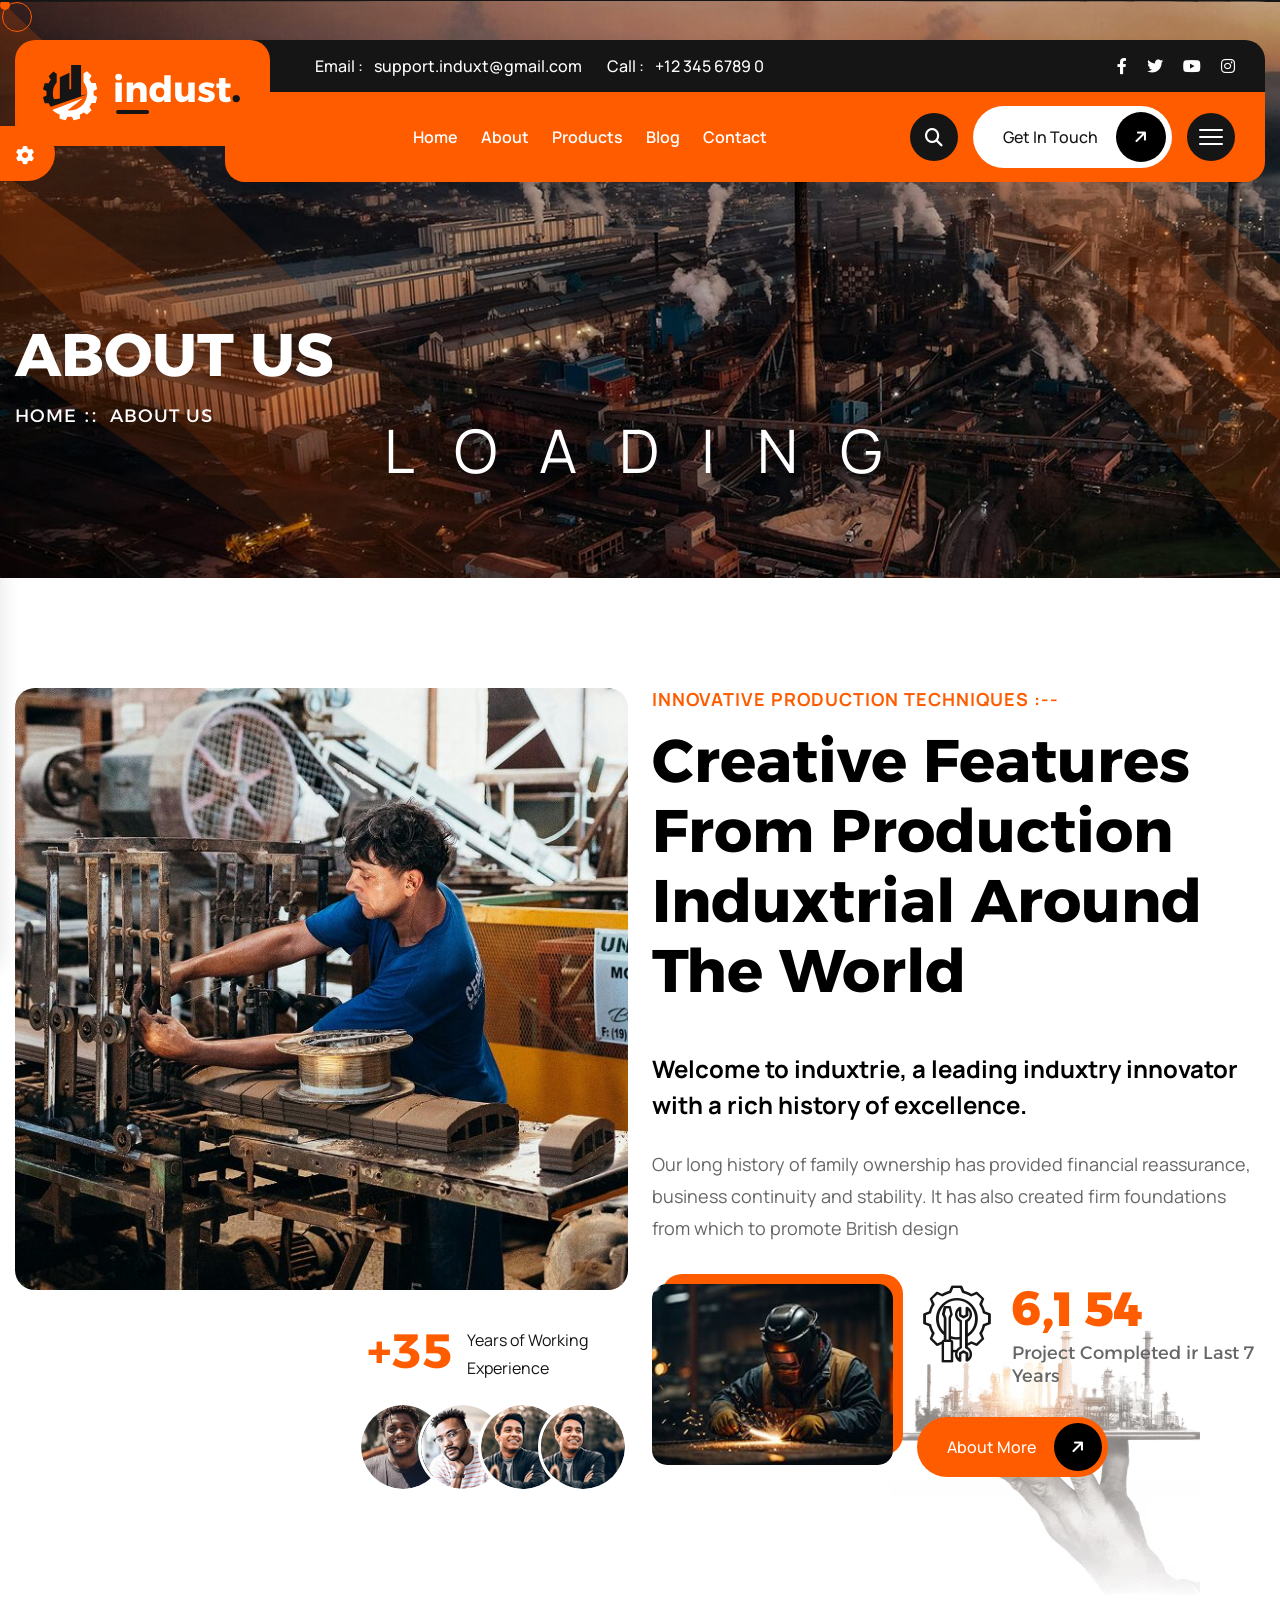
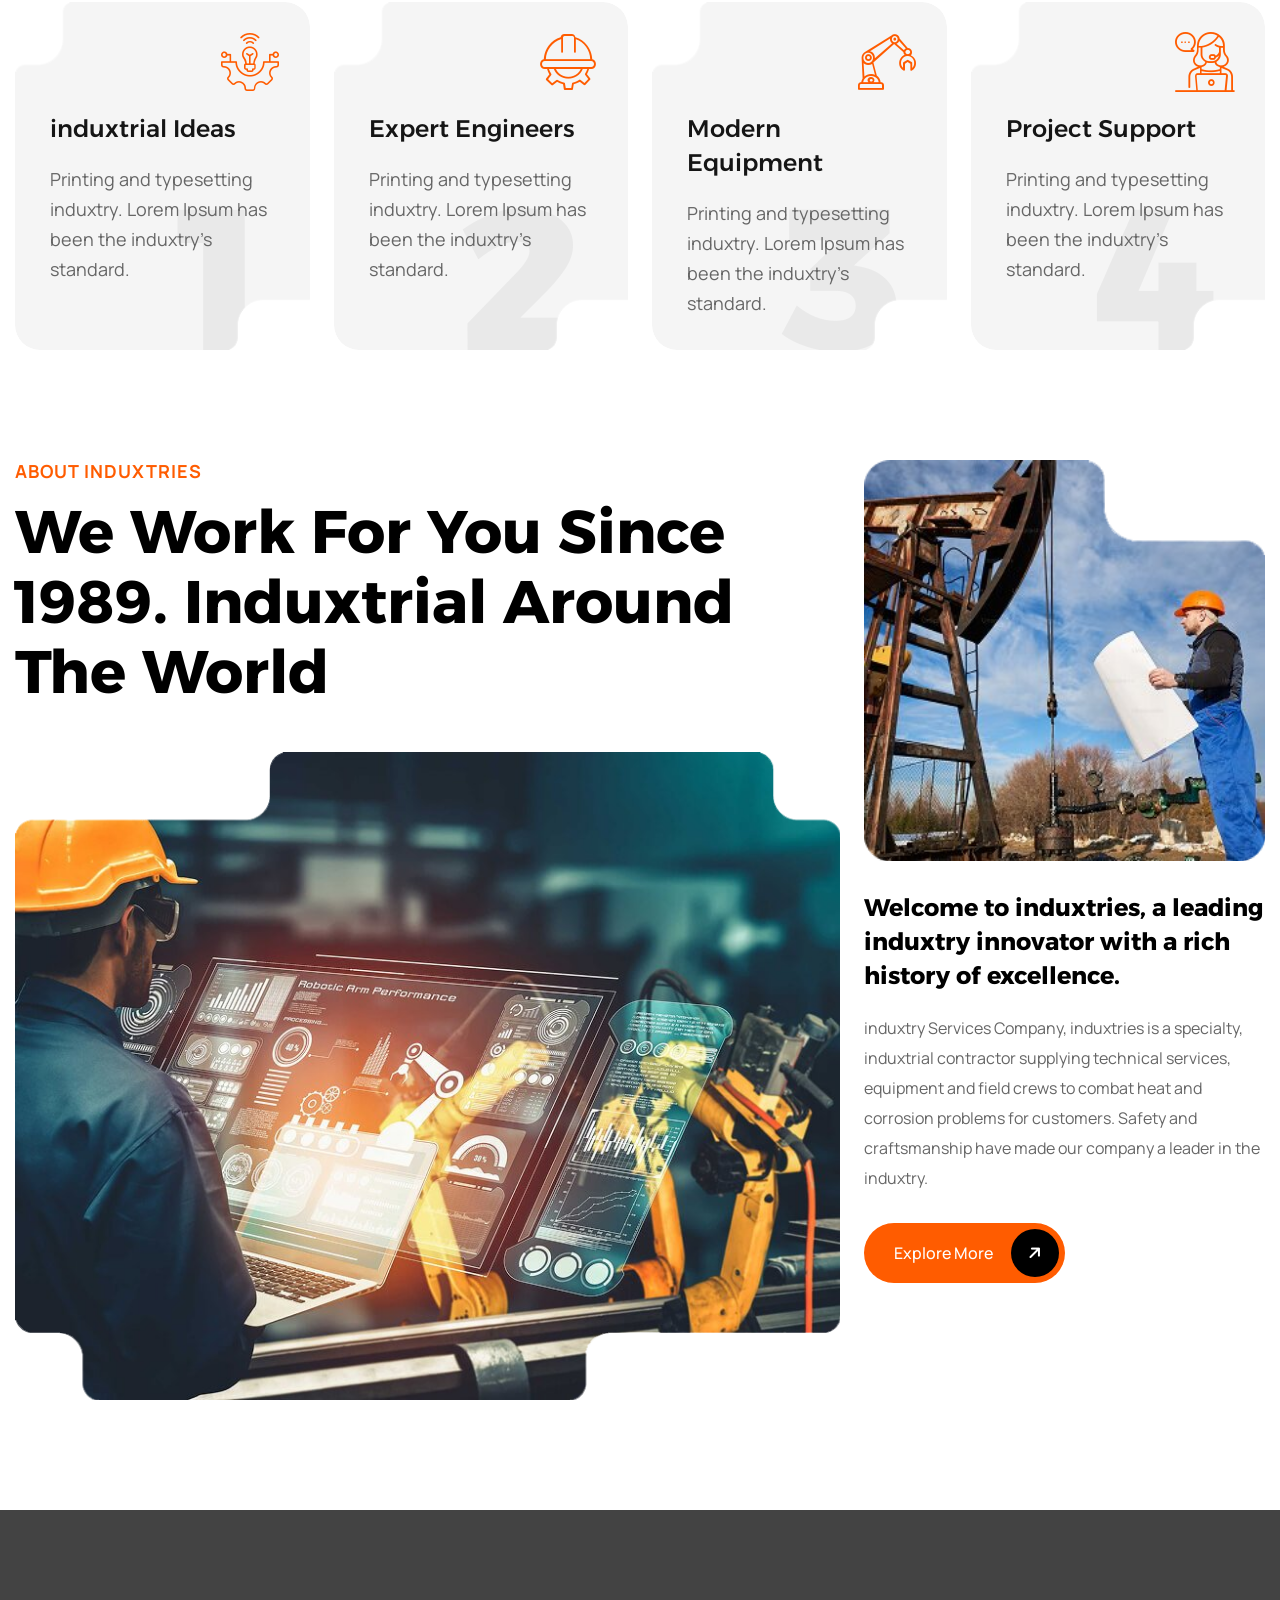
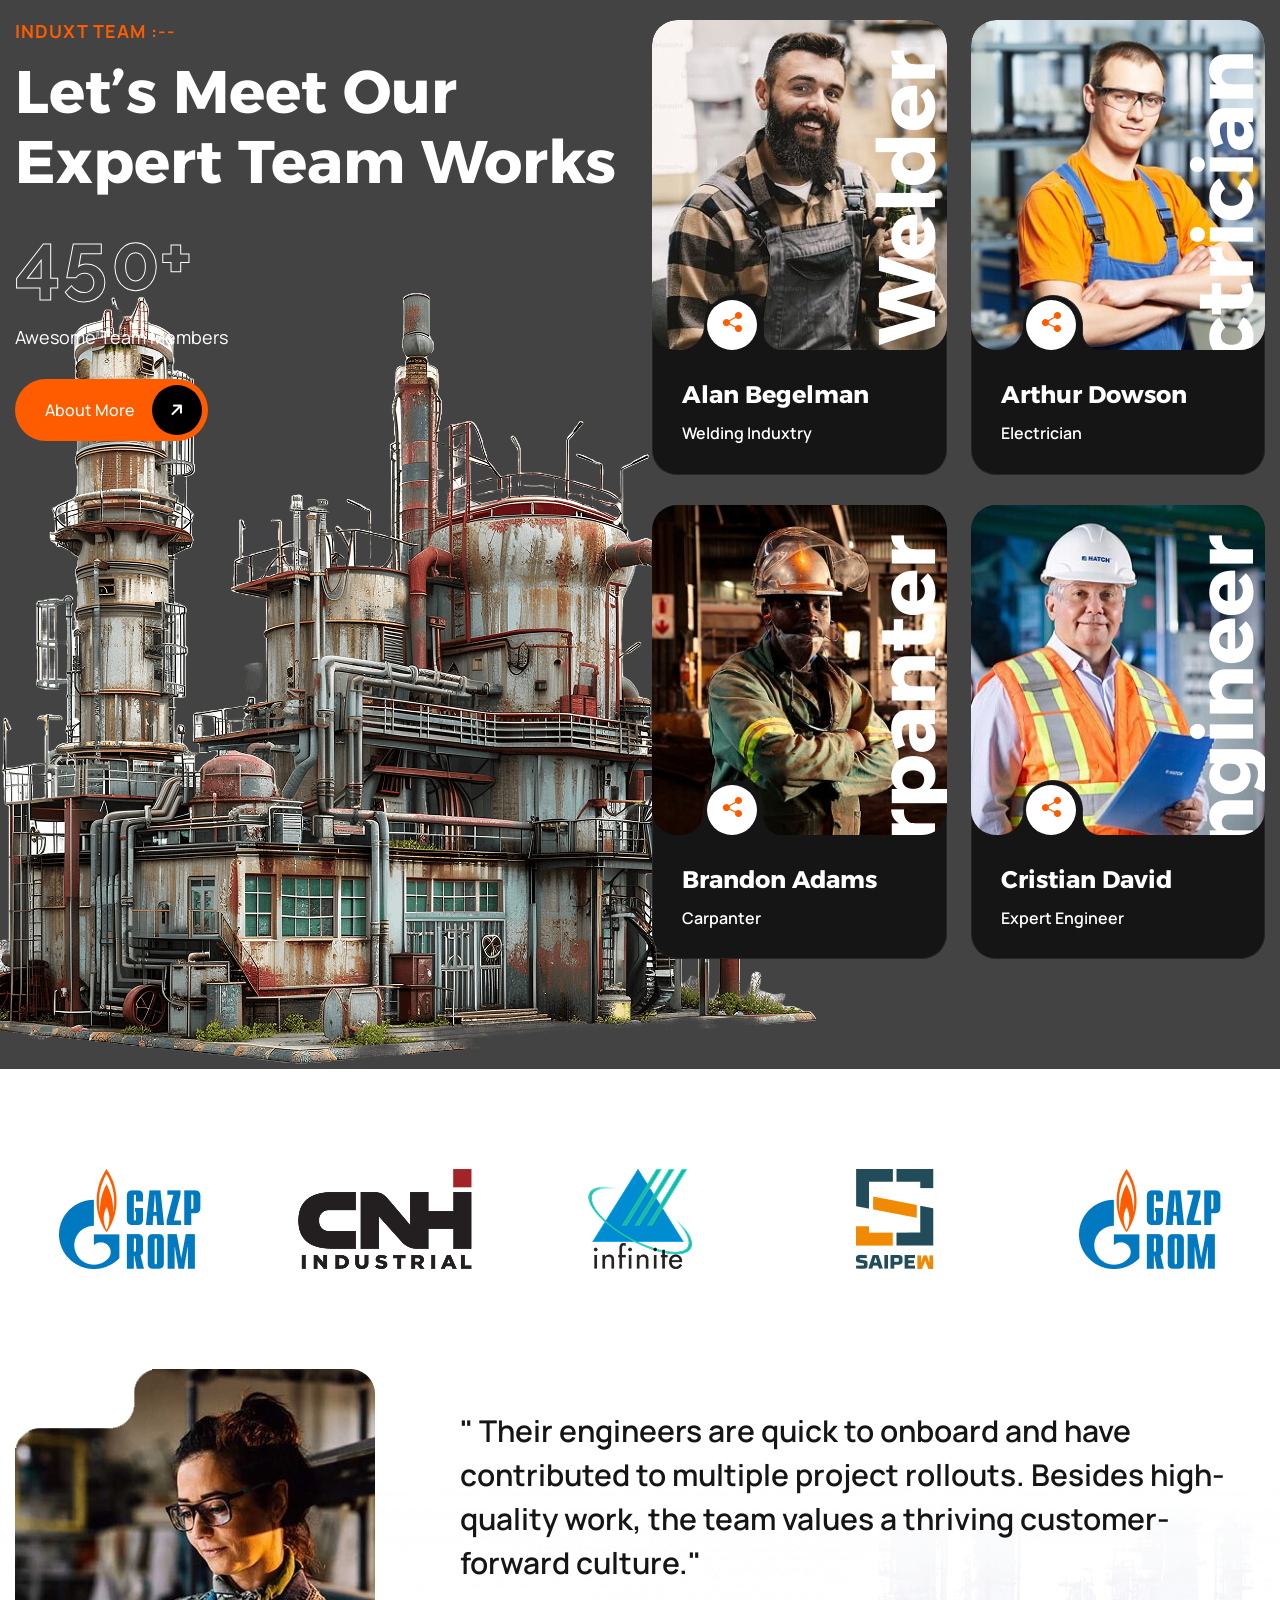
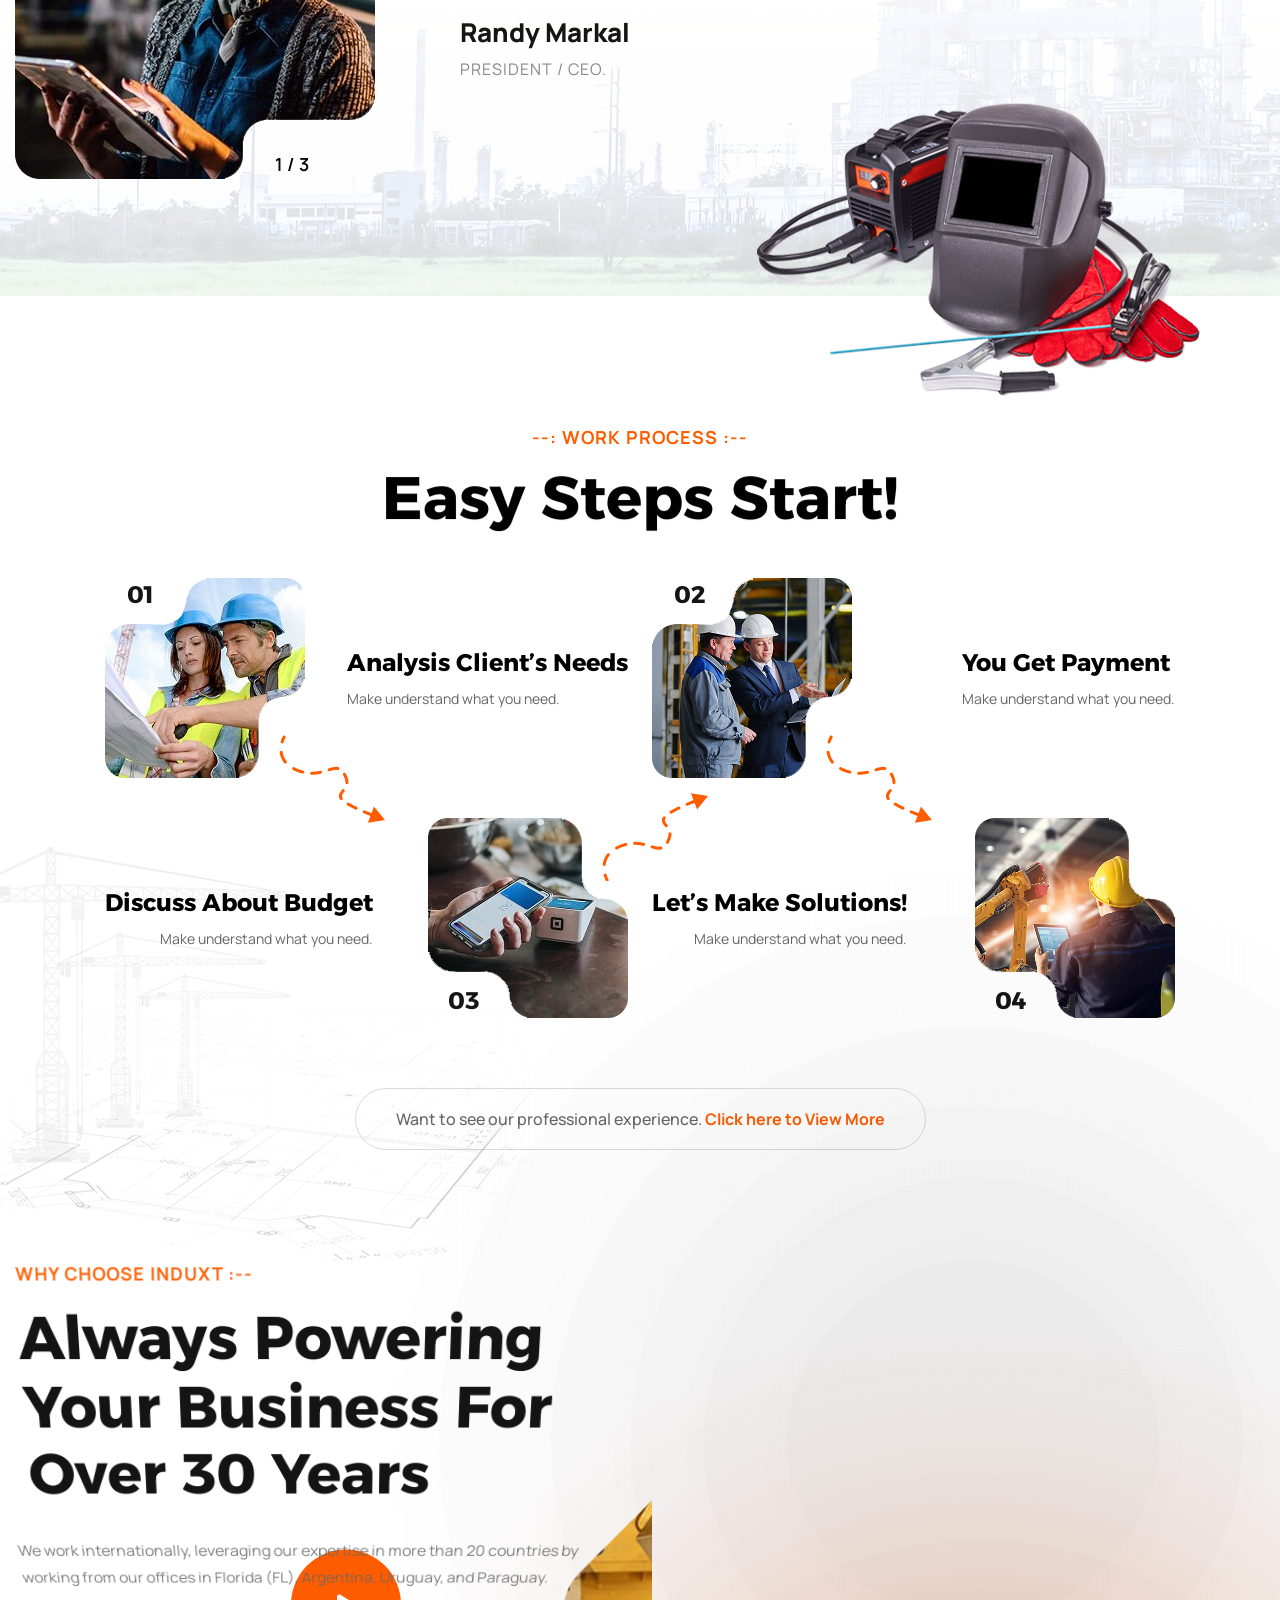
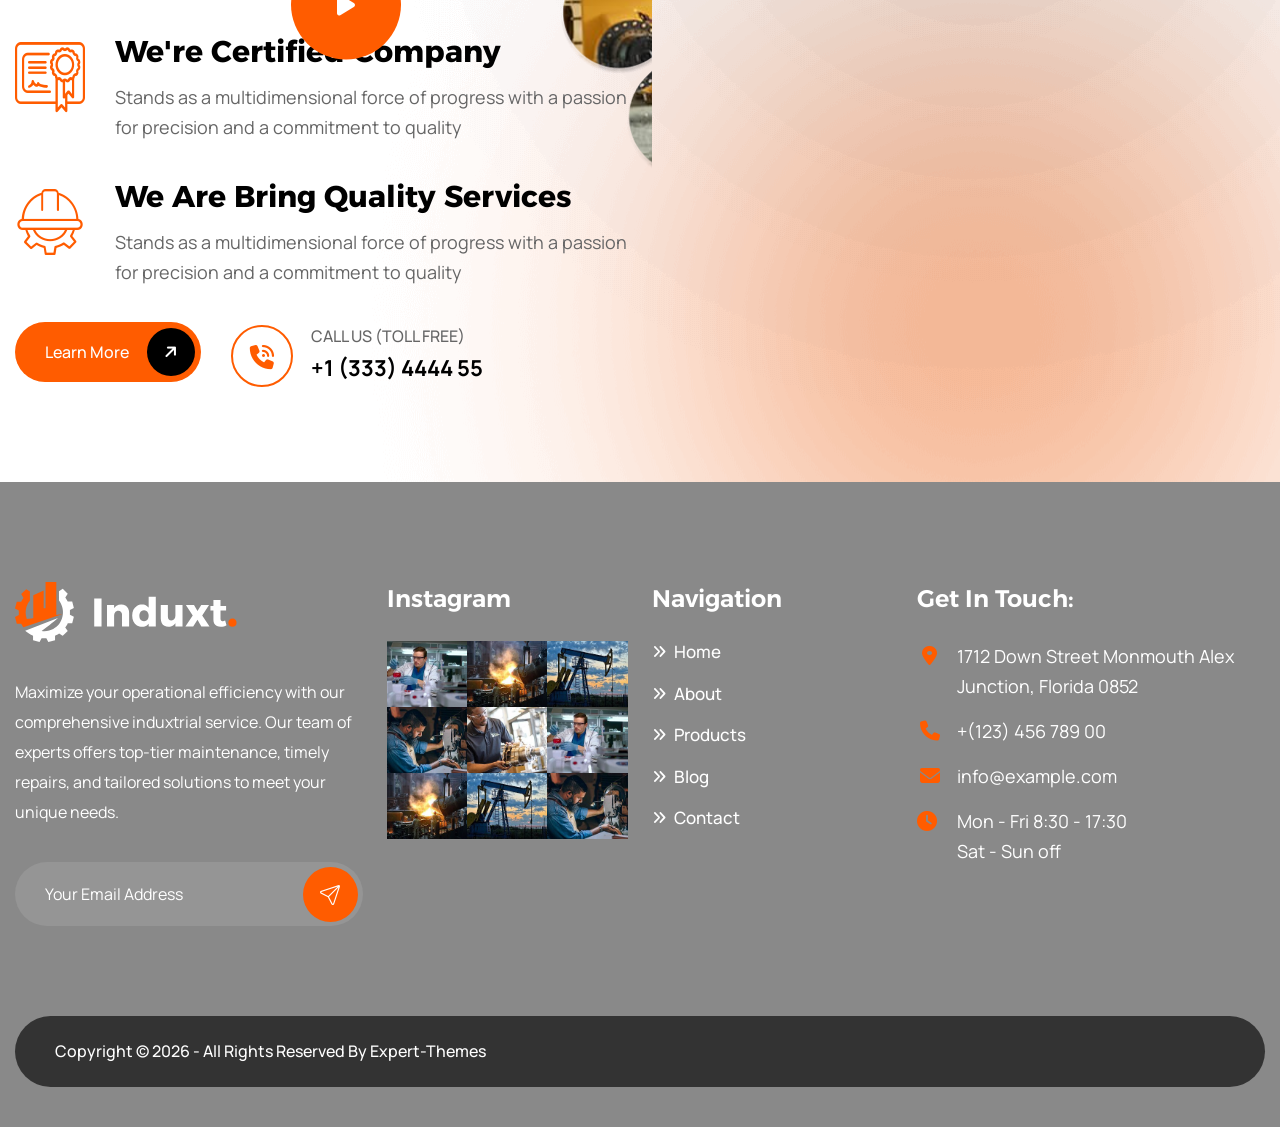
==== about.html @ 9f94b5b0 "Initial commit" ====
<!DOCTYPE html>
<html>

<!-- Mirrored from expert-themes.com/html/induxt/about.html by HTTrack Website Copier/3.x [XR&CO'2014], Sun, 30 Aug 2026 16:06:49 GMT -->
<head>
<meta charset="utf-8">
<title>Induxt induxtry Business HTML-5 Template | About Us</title>
<!-- Stylesheets -->

<link id="theme-color-file" href="assets/css/all.css" rel="stylesheet">
<link href="https://fonts.googleapis.com/css2?family=Manrope:wght@300;400;500;600;700;800&amp;display=swap" rel="stylesheet">
<link href="https://fonts.googleapis.com/css2?family=Alexandria:wght@100..900&amp;display=swap" rel="stylesheet">
<link href="https://fonts.googleapis.com/css2?family=Raleway:ital,wght@0,100..900;1,100..900&amp;display=swap" rel="stylesheet">

<!-- Color Switcher Mockup -->
<!-- Color Themes -->
<link rel="shortcut icon" href="assets/images/favicon.png" type="image/x-icon">
<link rel="icon" href="assets/images/favicon.png" type="image/x-icon">

<!-- Responsive -->
<meta http-equiv="X-UA-Compatible" content="IE=edge">
<meta name="viewport" content="width=device-width, initial-scale=1.0, maximum-scale=1.0, user-scalable=0">

<!--[if lt IE 9]><script src="https://cdnjs.cloudflare.com/ajax/libs/html5shiv/3.7.3/html5shiv.js"></script><![endif]-->
<!--[if lt IE 9]><script src="js/respond.js"></script><![endif]-->
</head>

<body>

<div class="page-wrapper">
	
	<!-- Cursor -->
	<div class="cursor"></div>
	<div class="cursor-follower"></div>
	<!-- Cursor End -->
 	
	<!-- Preloader Start -->
	<div class="preloader">
		<svg viewBox="0 0 1000 1000" preserveAspectRatio="none">
			<path id="preloaderSvg" d="M0,1005S175,995,500,995s500,5,500,5V0H0Z"></path>
		</svg>
		<div class="preloader-heading">
			<div class="load-text">
				<span>L</span>
				<span>o</span>
				<span>a</span>
				<span>d</span>
				<span>i</span>
				<span>n</span>
				<span>g</span>
			</div>
		</div>
	</div>
	<!-- Preloader End -->
	
	<!-- Main Header -->
	<header class="main-header header-style-three">
		
		<!-- Header Top -->
		<div class="header-top">
			<div class="auto-container">
				<div class="inner-container">
					<div class="d-flex justify-content-between align-items-center flex-wrap">
						<ul class="header-info_list">
							<li><span>Email : </span> <a href="#">support.induxt@gmail.com</a></li>
							<li><span>Call : </span> <a href="tel:+12-345-6789-0">+12 345 6789 0</a></li>
						</ul>
						<!-- Social Box -->
						<div class="social-box">
							<a href="https://facebook.com/"><i class="fa-brands fa-facebook-f"></i></a>
							<a href="https://twitter.com/"><i class="fa-brands fa-twitter"></i></a>
							<a href="https://youtube.com/"><i class="fa-brands fa-youtube"></i></a>
							<a href="https://instagram.com/"><i class="fa-brands fa-instagram"></i></a>
						</div>
					</div>
				</div>
			</div>
		</div>
		<!-- End Header Top -->
		
		<!-- Header Lower -->
		<div class="header-lower">
			<div class="auto-container">
				<div class="inner-container">
					<div class="d-flex justify-content-between align-items-center">
						
						<!-- Logo Box -->
						<div class="logo-box">
							<div class="logo"><a href="index.html"><img src="assets/images/logo3.svg" alt="" title="induxt"></a></div>
						</div>
						
						<div class="nav-outer d-flex flex-wrap">
							<!-- Main Menu -->
							<nav class="main-menu navbar-expand-md">
								<div class="navbar-header">
									<button class="navbar-toggler" type="button" data-toggle="collapse" data-target="#navbarSupportedContent" aria-controls="navbarSupportedContent" aria-expanded="false" aria-label="Toggle navigation">
										<span class="icon-bar"></span>
										<span class="icon-bar"></span>
										<span class="icon-bar"></span>
									</button>
								</div>
								<div class="navbar-collapse collapse clearfix" id="navbarSupportedContent">
									<ul class="navigation clearfix">
										<li><a href="index.html">Home</a></li>
										<li class="current"><a href="about.html">About</a></li>
										<li><a href="products.html">Products</a></li>
										<li><a href="blog.html">Blog</a></li>
										<li><a href="contact.html">Contact</a></li>
									</ul>
								</div>
							</nav>

						</div>

						<!-- Main Menu End-->
						<div class="outer-box d-flex align-items-center flex-wrap">

							<!-- Search Btn -->
							<div class="search-box-btn trans-500 search-box-outer"><span class="icon fa fa-search"></span></div>
							
							<!-- Button Box -->
							<div class="main-header_button">
								<a href="contact.html" class="theme-btn btn-style-three">
									<span class="btn-wrap">
										<span class="text-one">get in touch <i class="fa-classic fa-solid fa-arrow-right"></i></span>
										<span class="text-two">get in touch <i class="fa-classic fa-solid fa-arrow-right"></i></span>
									</span>
								</a>
							</div>
							
							<!-- About Widget -->
							<span class="about-widget">
								<span class="hamburger">
									<span class="top-bun"></span>
									<span class="meat"></span>
									<span class="bottom-bun"></span>
								</span>
							</span>
							
							<!-- Mobile Navigation Toggler -->
							<div class="mobile-nav-toggler"><span class="icon fa-classic fa-solid fa-bars fa-fw"></span></div>

						</div>
						
					</div>
				</div>
			</div>
		</div>
		<!--End Header Lower-->
		
		<!-- Mobile Menu  -->
		<div class="mobile-menu">
			<div class="menu-backdrop"></div>
			<div class="close-btn"><span class="icon fa-xmark"></span></div>
			
			<nav class="menu-box">
				<div class="nav-logo"><a href="index.html"><img src="assets/images/mobile-logo.svg" alt="" title=""></a></div>
				<div class="menu-outer"><!--Here Menu Will Come Automatically Via Javascript / Same Menu as in Header--></div>
			</nav>
		</div>
		<!-- End Mobile Menu -->
	
	</header>
	<!-- End Main Header -->
	
	<!-- About Sidebar -->
	<div class="about-sidebar">
		<div class="gradient-layer"></div>
		<!-- Close Button -->
		<div class="close-sidebar-widget close-button">
			<span class="fa-solid fa-xmark fa-fw"></span>
		</div>
		<div class="sidebar-inner">
			<div class="upper-box">
				<div class="image">
					<img src="assets/images/resource/about-1.jpg" alt="" />
				</div>
				<div class="content-box">
					<h3>About <span>induxt</span></h3>
					<div class="text">our clients, oue employees, and our community through our commitmrnt to leadership, excellence in craft, and attention to detail.</div>
					<ul class="about-sidebar_list">
						<li>Testimonials</li>
						<li>Outsourcing</li>
						<li>Privacy Policy</li>
						<li>HR Training</li>
						<li>Careers</li>
					</ul>
				</div>
			</div>
			<!-- Social Box -->
			<div class="social-box">
				<a href="https://facebook.com/"><i class="fa-brands fa-facebook-f"></i></a>
				<a href="https://twitter.com/"><i class="fa-brands fa-twitter"></i></a>
				<a href="https://youtube.com/"><i class="fa-brands fa-youtube"></i></a>
				<a href="https://instagram.com/"><i class="fa-brands fa-instagram"></i></a>
			</div>
		</div>
	</div>
	<!-- End About Sidebar -->

	<!-- Page Title -->
    <section class="page-title" style="background-image:url(assets/images/background/4.jpg)">
		<div class="pattern-1" style="background-image:url(assets/images/background/pattern-3.png)"></div>
		<div class="pattern-2" style="background-image:url(assets/images/background/pattern-4.png)"></div>
        <div class="auto-container">
			<h2>About us</h2>
			<ul class="bread-crumb clearfix">
				<li><a href="index.html">Home</a></li>
				<li>about us</li>
			</ul>
        </div>
    </section>
    <!-- End Page Title -->

	<!-- About One -->
	<section class="about-one">
		<div class="side-icon">
			<img src="assets/images/icons/about-1.png" alt= "" />
		</div>
		<div class="auto-container">
			<div class="row clearfix">
				<!-- Image Column -->
				<div class="about-one_image-column col-lg-6 col-md-12 col-sm-12">
					<div class="about-one_image-outer">
						<div class="about-one_image overlay-anim img-reveal">
							<img src="assets/images/resource/about.jpg" alt= "" />
						</div>
						<div class="about-one_image-two overlay-anim img-reveal">
							<img src="assets/images/resource/about-2.jpg" alt= "" />
						</div>
						<div class="about-one_experiance">
							<div class="about-one_experiance-count">+<span class="odometer" data-count="35"></span></div>
							Years of Working <br> Experience
						</div>
						<ul class="about-one_authors">
							<li><img src="assets/images/resource/author-1.png" alt= ""/></li>
							<li><img src="assets/images/resource/author-2.png" alt= ""/></li>
							<li><img src="assets/images/resource/author-3.png" alt= ""/></li>
							<li><img src="assets/images/resource/author-3.png" alt= ""/></li>
						</ul>
					</div>
				</div>
				<!-- Content Column -->
				<div class="about-one_content-column col-lg-6 col-md-12 col-sm-12">
					<div class="about-one_content-outer">
						<!-- Sec Title -->
						<div class="sec-title title-anim">
							<div class="sec-title_title">Innovative Production Techniques :--</div>
							<h2 class="sec-title_heading">Creative Features From Production induxtrial Around The World</h2>
						</div>
						<div class="about-one_bold">Welcome to induxtrie, a leading induxtry innovator with a rich history of excellence.</div>
						<div class="about-one_text">Our long history of family ownership has provided financial reassurance, business continuity and stability. It has also created firm foundations from which to promote British design</div>
						<div class="row clearfix">
							<!-- Column -->
							<div class="column col-lg-5 col-md-4 col-sm-12">
								<div class="about-one_image-three overlay-anim">
									<img src="assets/images/resource/about-3.jpg" alt= "" />
								</div>
							</div>
							<!-- Column -->
							<div class="column col-lg-7 col-md-8 col-sm-12">
								<div class="about-one_count">
									<div class="icon flaticon-equipment"></div>
									<div class="count"><span class="odometer" data-count="6154"></span></div>
									Project Completed ir Last 7 Years
								</div>
								<!-- Button Box -->
								<div class="about-one_btn">
									<a href="contact.html" class="theme-btn btn-style-one">
										<span class="btn-wrap">
											<span class="text-one">about more <i class="fa-classic fa-solid fa-arrow-right"></i></span>
											<span class="text-two">about more <i class="fa-classic fa-solid fa-arrow-right"></i></span>
										</span>
									</a>
								</div>
							</div>
						</div>
					</div>
				</div>
			</div>
		</div>
	</section>
	<!-- End About One -->
	
	<!-- Service Three -->
	<section class="service-three style-two">
		<div class="auto-container">
			<div class="row clearfix">
				
				<!-- Service Block Two -->
				<div class="service-block_two col-xl-3 col-lg-6 col-md-6 col-sm-6">
					<div class="service-block_two-inner trans-500 wow fadeInUp" data-wow-delay="0ms" data-wow-duration="1500ms">
						<div class="service-block_two-number trans-300">1</div>
						<div class="service-block_two-icon trans-300 flaticon-solutions"></div>
						<h4 class="service-block_two-title trans-300"><a href="service-detail.html">induxtrial Ideas</a></h4>
						<div class="service-block_two-text trans-300">Printing and typesetting induxtry. Lorem Ipsum has been the induxtry's standard.</div>
					</div>
				</div>
				
				<!-- Service Block Two -->
				<div class="service-block_two col-xl-3 col-lg-6 col-md-6 col-sm-6">
					<div class="service-block_two-inner trans-500 wow fadeInUp" data-wow-delay="0ms" data-wow-duration="1500ms">
						<div class="service-block_two-number trans-300">2</div>
						<div class="service-block_two-icon trans-300 flaticon-helmet"></div>
						<h4 class="service-block_two-title trans-300"><a href="service-detail.html">Expert Engineers</a></h4>
						<div class="service-block_two-text trans-300">Printing and typesetting induxtry. Lorem Ipsum has been the induxtry's standard.</div>
					</div>
				</div>
				
				<!-- Service Block Two -->
				<div class="service-block_two col-xl-3 col-lg-6 col-md-6 col-sm-6">
					<div class="service-block_two-inner trans-500 wow fadeInUp" data-wow-delay="0ms" data-wow-duration="1500ms">
						<div class="service-block_two-number trans-300">3</div>
						<div class="service-block_two-icon trans-300 flaticon-robotic-arm"></div>
						<h4 class="service-block_two-title trans-300"><a href="service-detail.html">Modern Equipment</a></h4>
						<div class="service-block_two-text trans-300">Printing and typesetting induxtry. Lorem Ipsum has been the induxtry's standard.</div>
					</div>
				</div>
				
				<!-- Service Block Two -->
				<div class="service-block_two col-xl-3 col-lg-6 col-md-6 col-sm-6">
					<div class="service-block_two-inner trans-500 wow fadeInUp" data-wow-delay="0ms" data-wow-duration="1500ms">
						<div class="service-block_two-number trans-300">4</div>
						<div class="service-block_two-icon trans-300 flaticon-customer-service-1"></div>
						<h4 class="service-block_two-title trans-300"><a href="service-detail.html">Project Support</a></h4>
						<div class="service-block_two-text trans-300">Printing and typesetting induxtry. Lorem Ipsum has been the induxtry's standard.</div>
					</div>
				</div>
				
			</div>
		</div>
	</section>
	<!-- End Service Three -->
	
	<!-- About Three -->
	<section class="about-three style-two">
		<div class="auto-container">
			<div class="row clearfix">
				<!-- Column -->
				<div class="column col-lg-8 col-md-12 col-sm-12">
					<!-- Sec Title -->
					<div class="sec-title title-anim">
						<div class="sec-title_title">About induxtries</div>
						<h2 class="sec-title_heading">We work for you  since 1989. induxtrial around the world</h2>
					</div>
					<div class="about-three_image">
						<img src="assets/images/resource/about-6.jpg" alt="" />
					</div>
				</div>
				<!-- Column -->
				<div class="column col-lg-4 col-md-12 col-sm-12">
					<div class="about-three_image-two">
						<img src="assets/images/resource/about-5.jpg" alt="" />
					</div>
					<div class="about-three_content">
						<h4 class="about-three_title">Welcome to induxtries, a leading induxtry innovator with a rich history of excellence.</h4>
						<div class="about-three_text">induxtry Services Company, induxtries is a specialty, induxtrial contractor supplying technical services, equipment and field crews to combat heat and corrosion problems for customers. Safety and craftsmanship have made our company a leader in the induxtry.</div>
						<!-- Button Box -->
						<div class="about-three_button">
							<a href="contact.html" class="theme-btn btn-style-one">
								<span class="btn-wrap">
									<span class="text-one">explore more <i class="fa-classic fa-solid fa-arrow-right"></i></span>
									<span class="text-two">explore more <i class="fa-classic fa-solid fa-arrow-right"></i></span>
								</span>
							</a>
						</div>
					</div>
				</div>
			</div>
		</div>
	</section>
	<!-- End About Three -->
	
	<!-- Team One -->
	<section class="team-one">
		<div class="team-one_vector-image">
			<img src="assets/images/resource/team.png" alt = ""/>
		</div>
		<div class="team-one_bg overlay-layer" style="background-image:url(assets/images/background/1.jpg)"></div>
		<div class="auto-container">
			<div class="row clearfix">
				<!-- Column -->
				<div class="team-one_title-column col-lg-6 col-md-12 col-sm-12">
					<div class="team-one_title-outer">
						<!-- Sec Title -->
						<div class="sec-title light title-anim">
							<div class="sec-title_title">Induxt Team :--</div>
							<h2 class="sec-title_heading">Let’s Meet Our Expert Team Works</h2>
						</div>
						
						<div class="team-one_options">
						
							<div class="team-one_count">
								<div class="count"><span class="odometer" data-count="450"></span>+</div>
								Awesome Team Members
							</div>
							<div class="team-one_button">
								<a href="about.html" class="theme-btn btn-style-two">
									<span class="btn-wrap">
										<span class="text-one">About More <i class="fa-classic fa-solid fa-arrow-right"></i></span>
										<span class="text-two">About More <i class="fa-classic fa-solid fa-arrow-right"></i></span>
									</span>
								</a>
							</div>
							
						</div>
						
					</div>
				</div>
				
				<!-- Column -->
				<div class="team-one_blocks-column col-lg-6 col-md-12 col-sm-12">
					<div class="team-one_blocks-outer">
						<div class="row clearfix">
							
							<!-- Team Block One -->
							<div class="team-block_one col-lg-6 col-md-6 col-sm-12">
								<div class="team-block_one-inner">
									<div class="team-block_one-image overlay-anim">
										<img src="assets/images/resource/team-1.jpg" alt="" />
										<div class="rotate-text">Welder</div>
										<div class="share-box">
											<i class="share flaticon-share"></i>
											<!-- Social Box -->
											<div class="social-box trans-500">
												<a href="https://facebook.com/"><i class="fa-brands fa-facebook-f"></i></a>
												<a href="https://twitter.com/"><i class="fa-brands fa-twitter"></i></a>
												<a href="https://youtube.com/"><i class="fa-brands fa-youtube"></i></a>
												<a href="https://instagram.com/"><i class="fa-brands fa-instagram"></i></a>
											</div>
										</div>
									</div>
									<div class="team-block_one-content">
										<h4 class="team-block_one-title"><a href="#">Alan Begelman</a></h4>
										<div class="team-block_one-designation">Welding induxtry</div>
									</div>
								</div>
							</div>
							
							<!-- Team Block One -->
							<div class="team-block_one col-lg-6 col-md-6 col-sm-12">
								<div class="team-block_one-inner">
									<div class="team-block_one-image overlay-anim">
										<img src="assets/images/resource/team-2.jpg" alt="" />
										<div class="rotate-text">Electrician</div>
										<div class="share-box">
											<i class="share flaticon-share"></i>
											<!-- Social Box -->
											<div class="social-box trans-500">
												<a href="https://facebook.com/"><i class="fa-brands fa-facebook-f"></i></a>
												<a href="https://twitter.com/"><i class="fa-brands fa-twitter"></i></a>
												<a href="https://youtube.com/"><i class="fa-brands fa-youtube"></i></a>
												<a href="https://instagram.com/"><i class="fa-brands fa-instagram"></i></a>
											</div>
										</div>
									</div>
									<div class="team-block_one-content">
										<h4 class="team-block_one-title"><a href="#">Arthur Dowson</a></h4>
										<div class="team-block_one-designation">Electrician</div>
									</div>
								</div>
							</div>
							
							<!-- Team Block One -->
							<div class="team-block_one col-lg-6 col-md-6 col-sm-12">
								<div class="team-block_one-inner">
									<div class="team-block_one-image overlay-anim">
										<img src="assets/images/resource/team-3.jpg" alt="" />
										<div class="rotate-text">Carpanter</div>
										<div class="share-box">
											<i class="share flaticon-share"></i>
											<!-- Social Box -->
											<div class="social-box trans-500">
												<a href="https://facebook.com/"><i class="fa-brands fa-facebook-f"></i></a>
												<a href="https://twitter.com/"><i class="fa-brands fa-twitter"></i></a>
												<a href="https://youtube.com/"><i class="fa-brands fa-youtube"></i></a>
												<a href="https://instagram.com/"><i class="fa-brands fa-instagram"></i></a>
											</div>
										</div>
									</div>
									<div class="team-block_one-content">
										<h4 class="team-block_one-title"><a href="#">Brandon Adams</a></h4>
										<div class="team-block_one-designation">Carpanter</div>
									</div>
								</div>
							</div>
							
							<!-- Team Block One -->
							<div class="team-block_one col-lg-6 col-md-6 col-sm-12">
								<div class="team-block_one-inner">
									<div class="team-block_one-image overlay-anim">
										<img src="assets/images/resource/team-4.jpg" alt="" />
										<div class="rotate-text">Engineer</div>
										<div class="share-box">
											<i class="share flaticon-share"></i>
											<!-- Social Box -->
											<div class="social-box trans-500">
												<a href="https://facebook.com/"><i class="fa-brands fa-facebook-f"></i></a>
												<a href="https://twitter.com/"><i class="fa-brands fa-twitter"></i></a>
												<a href="https://youtube.com/"><i class="fa-brands fa-youtube"></i></a>
												<a href="https://instagram.com/"><i class="fa-brands fa-instagram"></i></a>
											</div>
										</div>
									</div>
									<div class="team-block_one-content">
										<h4 class="team-block_one-title"><a href="#">Cristian David</a></h4>
										<div class="team-block_one-designation">Expert Engineer</div>
									</div>
								</div>
							</div>
							
						</div>
					</div>
				</div>
				
			</div>
		</div>
	</section>
	<!-- End Team One -->
	
	<!-- Clients One -->
	<section class="clients-one">
		<div class="auto-container">
			<div class="inner-container">
				<div class="clients-one_slider swiper-container">
					<div class="swiper-wrapper">
						
						<!-- Slide -->
						<div class="swiper-slide">
							<div class="client-image">
								<a href="#"><img src="assets/images/clients/1.png" alt="" /></a>
							</div>
						</div>

						<!-- Slide -->
						<div class="swiper-slide">
							<div class="client-image">
								<a href="#"><img src="assets/images/clients/2.png" alt="" /></a>
							</div>
						</div>

						<!-- Slide -->
						<div class="swiper-slide">
							<div class="client-image">
								<a href="#"><img src="assets/images/clients/3.png" alt="" /></a>
							</div>
						</div>

						<!-- Slide -->
						<div class="swiper-slide">
							<div class="client-image">
								<a href="#"><img src="assets/images/clients/4.png" alt="" /></a>
							</div>
						</div>

						<!-- Slide -->
						<div class="swiper-slide">
							<div class="client-image">
								<a href="#"><img src="assets/images/clients/5.png" alt="" /></a>
							</div>
						</div>
						
						<!-- Slide -->
						<div class="swiper-slide">
							<div class="client-image">
								<a href="#"><img src="assets/images/clients/2.png" alt="" /></a>
							</div>
						</div>
						
						<!-- Slide -->
						<div class="swiper-slide">
							<div class="client-image">
								<a href="#"><img src="assets/images/clients/3.png" alt="" /></a>
							</div>
						</div>

						<!-- Slide -->
						<div class="swiper-slide">
							<div class="client-image">
								<a href="#"><img src="assets/images/clients/4.png" alt="" /></a>
							</div>
						</div>

						<!-- Slide -->
						<div class="swiper-slide">
							<div class="client-image">
								<a href="#"><img src="assets/images/clients/5.png" alt="" /></a>
							</div>
						</div>

					</div>

				</div>
			</div>
		</div>
	</section>
	<!-- End Clients One -->
	
	<!-- Testimonial One -->
	<section class="testimonial-one">
		<div class="testimonial-one_bg overlay-layer" style="background-image:url(assets/images/background/pattern-2.png)"></div>
		<div class="side-icon">
			<img src="assets/images/icons/icon.png" alt="" />
		</div>
		<div class="auto-container">
			<div class="inner-container">
				
				<div class="testimonial_carousel swiper-container">
					<div class="swiper-wrapper">

						<!-- Slide -->
						<div class="swiper-slide">
							<!-- Testimonial Block One -->
							<div class="testimonial-block_one">
								<div class="testimonial-block_one-inner">
									<div class="row clearfix">
										<!-- Column -->
										<div class="column col-lg-4 col-md-4 col-sm-12">
											<div class="testimonial-block_one-image overlay-anim">
												<img src="assets/images/resource/author-5.jpg" alt= ""/>
											</div>
										</div>
										<!-- Column -->
										<div class="column col-lg-8 col-md-8 col-sm-12">
											<div class="testimonial-block_one-content">
												<div class="testimonial-block_one-text">" Their engineers are quick to onboard and have contributed to multiple project rollouts. Besides high-quality work, the team values a thriving customer-forward culture."</div>
												<div class="testimonial-block_one-author">
													Randy Markal 
													<span>President / CEO.</span>
												</div>
											</div>
										</div>
									</div>
								</div>
							</div>
						</div>
						
						<!-- Slide -->
						<div class="swiper-slide">
							<!-- Testimonial Block One -->
							<div class="testimonial-block_one">
								<div class="testimonial-block_one-inner">
									<div class="row clearfix">
										<!-- Column -->
										<div class="column col-lg-4 col-md-4 col-sm-12">
											<div class="testimonial-block_one-image overlay-anim">
												<img src="assets/images/resource/author-5.jpg" alt= ""/>
											</div>
										</div>
										<!-- Column -->
										<div class="column col-lg-8 col-md-8 col-sm-12">
											<div class="testimonial-block_one-content">
												<div class="testimonial-block_one-text">" Their engineers are quick to onboard and have contributed to multiple project rollouts. Besides high-quality work, the team values a thriving customer-forward culture."</div>
												<div class="testimonial-block_one-author">
													Randy Markal 
													<span>President / CEO.</span>
												</div>
											</div>
										</div>
									</div>
								</div>
							</div>
						</div>
						
						<!-- Slide -->
						<div class="swiper-slide">
							<!-- Testimonial Block One -->
							<div class="testimonial-block_one">
								<div class="testimonial-block_one-inner">
									<div class="row clearfix">
										<!-- Column -->
										<div class="column col-lg-4 col-md-4 col-sm-12">
											<div class="testimonial-block_one-image overlay-anim">
												<img src="assets/images/resource/author-5.jpg" alt= ""/>
											</div>
										</div>
										<!-- Column -->
										<div class="column col-lg-8 col-md-8 col-sm-12">
											<div class="testimonial-block_one-content">
												<div class="testimonial-block_one-text">" Their engineers are quick to onboard and have contributed to multiple project rollouts. Besides high-quality work, the team values a thriving customer-forward culture."</div>
												<div class="testimonial-block_one-author">
													Randy Markal 
													<span>President / CEO.</span>
												</div>
											</div>
										</div>
									</div>
								</div>
							</div>
						</div>
						
					</div>
					<!-- If we need pagination -->
						<div class="testimonial_carousel-pagination"></div>
				</div>
				
			</div>
		</div>
	</section>
	<!-- End Testimonial One -->
	
	<!-- Process One -->
	<section class="process-one">
		<div class="process-one_vector" style="background-image:url(assets/images/background/process-bg.png)"></div>
		<div class="auto-container">
			<!-- Sec Title -->
			<div class="sec-title centered title-anim">
				<div class="sec-title_title">--: Work Process :--</div>
				<h2 class="sec-title_heading">Easy Steps Start!</h2>
			</div>
			<div class="row clearfix">
			
				<!-- Column -->
				<div class="process-block_one col-lg-6 col-md-6 col-sm-12">
					<div class="process-block_one-inner">
						<div class="process-block_one-image overlay-anim">
							<div class="process-block_one-number">01</div>
							<img src="assets/images/resource/process-1.jpg" alt="" />
						</div>
						<div class="process-block_one-content">
							<h4 class="process-block_one-title">Analysis Client’s Needs</h4>
							<div class="process-block_one-text">Make understand what you need.</div>
						</div>
					</div>
				</div>
				
				<!-- Column -->
				<div class="process-block_one col-lg-6 col-md-6 col-sm-12">
					<div class="process-block_one-inner">
						<div class="process-block_one-image overlay-anim">
							<div class="process-block_one-number">02</div>
							<img src="assets/images/resource/process-2.jpg" alt="" />
						</div>
						<div class="process-block_one-content">
							<h4 class="process-block_one-title">You Get Payment</h4>
							<div class="process-block_one-text">Make understand what you need.</div>
						</div>
					</div>
				</div>
				
				<!-- Column -->
				<div class="process-block_one col-lg-6 col-md-6 col-sm-12">
					<div class="process-block_one-inner">
						<div class="process-block_one-image overlay-anim">
							<div class="process-block_one-number">03</div>
							<img src="assets/images/resource/process-3.jpg" alt="" />
						</div>
						<div class="process-block_one-content">
							<h4 class="process-block_one-title">Discuss About Budget</h4>
							<div class="process-block_one-text">Make understand what you need.</div>
						</div>
					</div>
				</div>
				
				<!-- Column -->
				<div class="process-block_one col-lg-6 col-md-6 col-sm-12">
					<div class="process-block_one-inner">
						<div class="process-block_one-image overlay-anim">
							<div class="process-block_one-number">04</div>
							<img src="assets/images/resource/process-4.jpg" alt="" />
						</div>
						<div class="process-block_one-content">
							<h4 class="process-block_one-title">Let’s Make Solutions!</h4>
							<div class="process-block_one-text">Make understand what you need.</div>
						</div>
					</div>
				</div>
				
			</div>
			
			<div class="lower-box text-center">
				<div class="text">Want to see our professional experience. <a href="#">Click here to View More</a></div>
			</div>
			
		</div>
	</section>
	<!-- End Process One -->
	
	<!-- Choose One -->
	<section class="choose-one">
		<div class="choose-one_pattern-layer" style="background-image:url(assets/images/background/pattern-1.png)"></div>
		<div class="choose-one_shadow" style="background-image:url(assets/images/background/shadow-1.png)"></div>
		<div class="choose-one_shadow2" style="background-image:url(assets/images/background/shadow-2.png)"></div>
		<div class="auto-container">
			<div class="row clearfix">
				<!-- Column -->
				<div class="choose-one_title-column col-lg-6 col-md-12 col-sm-12">
					<div class="choose-one_title-outer">
						<!-- Sec Title -->
						<div class="sec-title title-anim">
							<div class="sec-title_title">Why Choose induxt :--</div>
							<h2 class="sec-title_heading">Always Powering Your Business For Over 30 Years</h2>
							<div class="sec-title_text">We work internationally, leveraging our expertise in more than 20 countries by working from our offices in Florida (FL), Argentina, Uruguay, and Paraguay.</div>
						</div>
						
						<!-- Choose Block One -->
						<div class="choose-block_one">
							<div class="choose-block_one-inner">
								<div class="choose-block_one-icon trans-500 flaticon-certificate-1"></div>
								<h3 class="choose-block_one-title">We're Certified Company</h3>
								Stands as a multidimensional force of progress with a passion for precision and a commitment to quality
							</div>
						</div>
						
						<!-- Choose Block One -->
						<div class="choose-block_one">
							<div class="choose-block_one-inner">
								<div class="choose-block_one-icon trans-500 flaticon-helmet"></div>
								<h3 class="choose-block_one-title">We Are Bring Quality Services</h3>
								Stands as a multidimensional force of progress with a passion for precision and a commitment to quality
							</div>
						</div>
						
						<div class="choose-one_options d-flex align-items-center flex-wrap">
							
							<!-- Button Box -->
							<div class="choose-one_btn">
								<a href="contact.html" class="theme-btn btn-style-one">
									<span class="btn-wrap">
										<span class="text-one">Learn More <i class="fa-classic fa-solid fa-arrow-right"></i></span>
										<span class="text-two">Learn More <i class="fa-classic fa-solid fa-arrow-right"></i></span>
									</span>
								</a>
							</div>
							
							<!-- Phone Box -->
							<div class="choose-phone_box">
								<span class="icon fa-classic fa-solid fa-phone-volume"></span>
								<i>Call us (toll free)</i>
								<a href="tel:+1-333-4444-55">+1 (333) 4444 55</a>
							</div>
							
						</div>
						
					</div>
				</div>
				
				<!-- Column -->
				<div class="choose-one_image-column col-lg-6 col-md-12 col-sm-12">
					<div class="choose-one_image-outer">
						<div class="choose-one_image img-reveal">
							<img src="assets/images/resource/choose.jpg" alt= "" />
							<a href="https://www.youtube.com/watch?v=kxPCFljwJws" class="lightbox-video play-box"><span class="fa fa-play trans-300"></span></a>
						</div>
					</div>
				</div>
				
			</div>
		</div>
	</section>
	<!-- End Choose One -->
	
	<!-- Footer Two -->
	<footer class="main-footer style-two">
		<div class="main-footer_bg overlay-layer" style="background-image:url(assets/images/background/2.jpg)"></div>
		<div class="auto-container">
			<!-- Widgets Section -->
			<div class="widgets-section wow fadeInUp" data-wow-delay="0ms" data-wow-duration="1500ms">
				<div class="row clearfix">

					<!-- Big Column -->
					<div class="big-column col-xl-6 col-lg-12 col-md-12 col-sm-12">
						<div class="row clearfix">

							<!-- Footer Column -->
							<div class="main-footer_column col-lg-7 col-md-6 col-sm-12">
								<div class="logo-widget">
									<div class="main-footer_logo"><a href="index.html"><img src="assets/images/logo2.svg" alt="" title=""></a></div>
									<div class="main-footer_text">Maximize your operational efficiency with our comprehensive induxtrial service. Our team of experts offers top-tier maintenance, timely repairs, and tailored solutions to meet your unique needs. </div>
									<div class="newsletter-box">
										<form method="post" action="https://expert-themes.com/html/induxt/contact.html">
											<div class="form-group">
												<input type="email" name="search-field" value="" placeholder="Your Email Address" required>
												<button type="submit" class="theme-btn flaticon-send"></button>
											</div>
										</form>
									</div>
								</div>
							</div>

							<!-- Footer Column -->
							<div class="main-footer_column col-lg-5 col-md-6 col-sm-12">
								<div class="links-widget">
									<h4 class="main-footer_widget-title">Instagram</h4>
									<div class="footer-gallery">
										<!-- Image Outer -->
										<div class="image-outer">
											<div class="image">
												<a class="lightbox-image" href="assets/images/gallery/instagram-1.jpg">
													<img src="assets/images/gallery/instagram-1.jpg" alt="" />
												</a>
											</div>
										</div>
										<!-- Image Outer -->
										<div class="image-outer">
											<div class="image">
												<a class="lightbox-image" href="assets/images/gallery/instagram-2.jpg">
													<img src="assets/images/gallery/instagram-2.jpg" alt="" />
												</a>
											</div>
										</div>
										<!-- Image Outer -->
										<div class="image-outer">
											<div class="image">
												<a class="lightbox-image" href="assets/images/gallery/instagram-3.jpg">
													<img src="assets/images/gallery/instagram-3.jpg" alt="" />
												</a>
											</div>
										</div>
										<!-- Image Outer -->
										<div class="image-outer">
											<div class="image">
												<a class="lightbox-image" href="assets/images/gallery/instagram-4.jpg">
													<img src="assets/images/gallery/instagram-4.jpg" alt="" />
												</a>
											</div>
										</div>
										<!-- Image Outer -->
										<div class="image-outer">
											<div class="image">
												<a class="lightbox-image" href="assets/images/gallery/instagram-5.jpg">
													<img src="assets/images/gallery/instagram-5.jpg" alt="" />
												</a>
											</div>
										</div>
										<!-- Image Outer -->
										<div class="image-outer">
											<div class="image">
												<a class="lightbox-image" href="assets/images/gallery/instagram-1.jpg">
													<img src="assets/images/gallery/instagram-1.jpg" alt="" />
												</a>
											</div>
										</div>
										<!-- Image Outer -->
										<div class="image-outer">
											<div class="image">
												<a class="lightbox-image" href="assets/images/gallery/instagram-2.jpg">
													<img src="assets/images/gallery/instagram-2.jpg" alt="" />
												</a>
											</div>
										</div>
										<!-- Image Outer -->
										<div class="image-outer">
											<div class="image">
												<a class="lightbox-image" href="assets/images/gallery/instagram-3.jpg">
													<img src="assets/images/gallery/instagram-3.jpg" alt="" />
												</a>
											</div>
										</div>
										<!-- Image Outer -->
										<div class="image-outer">
											<div class="image">
												<a class="lightbox-image" href="assets/images/gallery/instagram-4.jpg">
													<img src="assets/images/gallery/instagram-4.jpg" alt="" />
												</a>
											</div>
										</div>
									</div>
								</div>
							</div>
							
						</div>
					</div>
					
					<!-- Big Column -->
					<div class="big-column col-xl-6 col-lg-12 col-md-12 col-sm-12">
						<div class="row clearfix">

							<!-- Footer Column -->
							<div class="main-footer_column col-lg-5 col-md-5 col-sm-12">
								<div class="links-widget">
									<h4 class="main-footer_widget-title">Navigation</h4>
									<ul class="main-footer_links">
										<li><a href="index.html">Home</a></li>
										<li><a href="about.html">About</a></li>
										<li><a href="products.html">Products</a></li>
										<li><a href="blog.html">Blog</a></li>
										<li><a href="contact.html">Contact</a></li>
									</ul>

								</div>
							</div>

							<!-- Footer Column -->
							<div class="main-footer_column col-lg-7 col-md-7 col-sm-12">
								<div class="info-widget">
									<h4 class="main-footer_widget-title">Get in Touch:</h4>
									<ul class="footer-contact_list">
										<li><span class="icon fas fa-map-marker-alt fa-fw"></span>1712 Down Street Monmouth Alex Junction, Florida 0852</li>
										<li><span class="icon fas fa-phone fa-fw"></span>+(123) 456 789 00</li>
										<li><span class="icon fas fa-envelope fa-fw"></span>info@example.com </li>
										<li><span class="icon fa-classic fa-solid fa-clock"></span>Mon - Fri 8:30 - 17:30 <br> Sat - Sun off</li>
									</ul>
									
								</div>
							</div>
							
						</div>
					</div>
					
				</div>
				
				<div class="main-footer_bottom">
				<div class="d-flex justify-content-between align-items-center flex-wrap">
					<!-- Copyright -->
					<div class="main-footer_copyright">Copyright &copy; 2026 - All rights Reserved By expert-themes</div>
				</div>
			</div>
				
			</div>
			
		</div>
	</footer>
	<!-- End Main Footer -->
	
	<!-- Search Popup -->
	<div class="search-popup">
		<div class="color-layer"></div>
		<button class="close-search"><span class="fa-xmark"></span></button>
		<form method="post" action="https://expert-themes.com/html/induxt/blog.html">
			<div class="form-group">
				<input type="search" name="search-field" value="" placeholder="Search Here" required="">
				<button class="fa fa-solid fa-magnifying-glass fa-fw" type="submit"></button>
			</div>
		</form>
	</div>
	<!-- End Search Popup -->
	
	<!-- Color Palate / Color Switcher -->
	<div class="color-palate">
		<div class="color-trigger">
			<i class="fa fa-solid fa-gear fa-fw"></i>
		</div>
		<div class="color-palate-inner">
			<div class="color-palate-head">
				<h6>Choose Options</h6>
			</div>
			
			<!-- Colors -->
			<div class="various-color clearfix">
				<div class="colors-list">
					<span class="palate default-color active" data-theme-file="assets/css/all.css"></span>
					<span class="palate blue-color" data-theme-file="assets/css/all.css"></span>
					<span class="palate olive-color" data-theme-file="assets/css/all.css"></span>
					<span class="palate orange-color" data-theme-file="assets/css/all.css"></span>
					<span class="palate purple-color" data-theme-file="assets/css/all.css"></span>
					<span class="palate green-color" data-theme-file="assets/css/all.css"></span>
					<span class="palate brown-color" data-theme-file="assets/css/all.css"></span>
					<span class="palate yellow-color" data-theme-file="assets/css/all.css"></span>
				</div>
			</div>
					
			<h6>RTL Version</h6>
			<ul class="rtl-version option-box"> <li class="rtl">RTL Version</li> <li>LTR Version</li> </ul>
			<h6>Want Sticky Header</h6>
			<ul class="header-version option-box"> <li class="box">No</li> <li>Yes</li></ul>
			<h6>Dark Verion</h6>
			<ul class="dark-version option-box"> <li class="box">Yes</li> <li>No</li></ul>
			
			<div class="purchase-box">
				You will find much more options for colors and styling in admin panel. This color picker is used only for demonstation purposes.
				<a href="#" class="theme-btn btn-style-one">
					<span class="btn-wrap">
						<span class="text-one">buy now</span>
						<span class="text-two">buy now</span>
					</span>
				</a>
			</div>
			
		</div>
	</div>
	<!-- End Color Palate / Color Switcher -->
	
</div>
<!-- End PageWrapper -->

<div class="progress-wrap">
	<svg class="progress-circle svg-content" width="100%" height="100%" viewBox="-1 -1 102 102">
		<path d="M50,1 a49,49 0 0,1 0,98 a49,49 0 0,1 0,-98"/>
	</svg>
</div>

<script src="assets/js/all.js"></script>

</body>

<!-- Mirrored from expert-themes.com/html/induxt/about.html by HTTrack Website Copier/3.x [XR&CO'2014], Sun, 30 Aug 2026 16:06:51 GMT -->
</html>
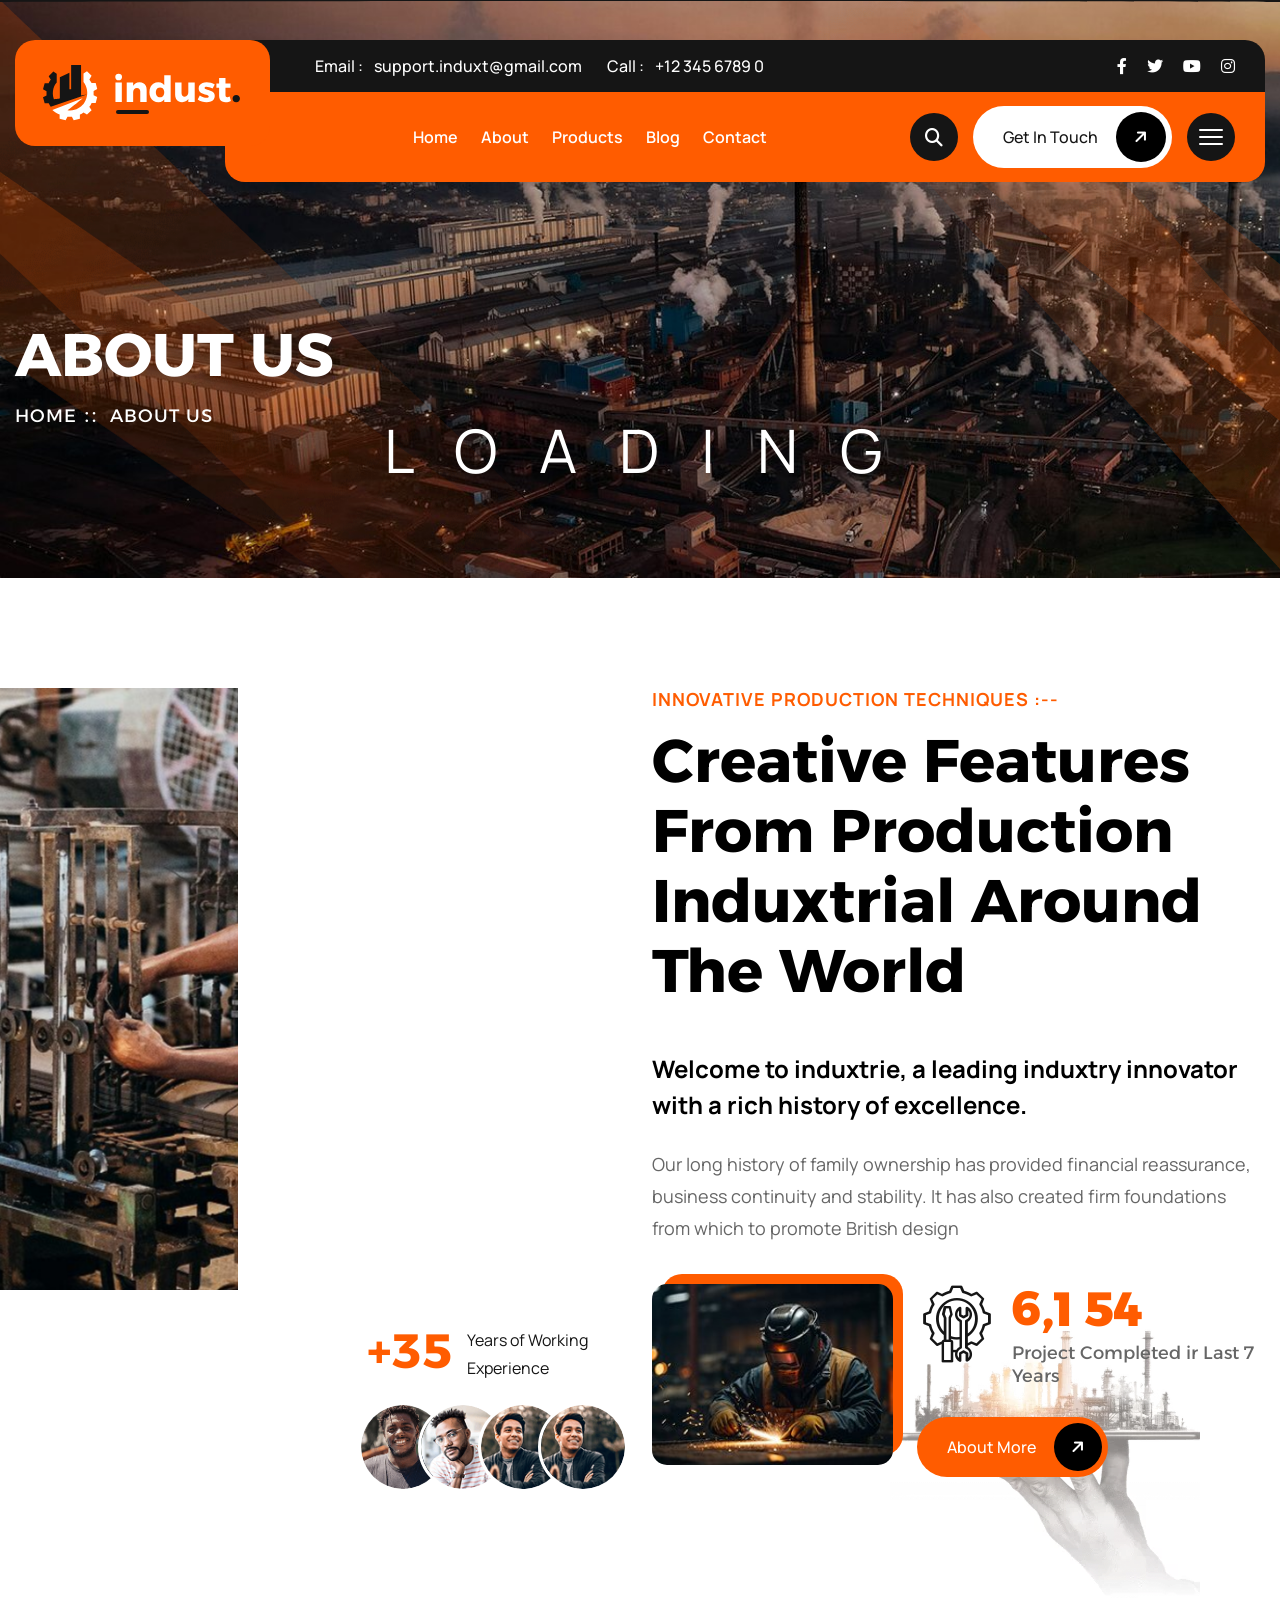
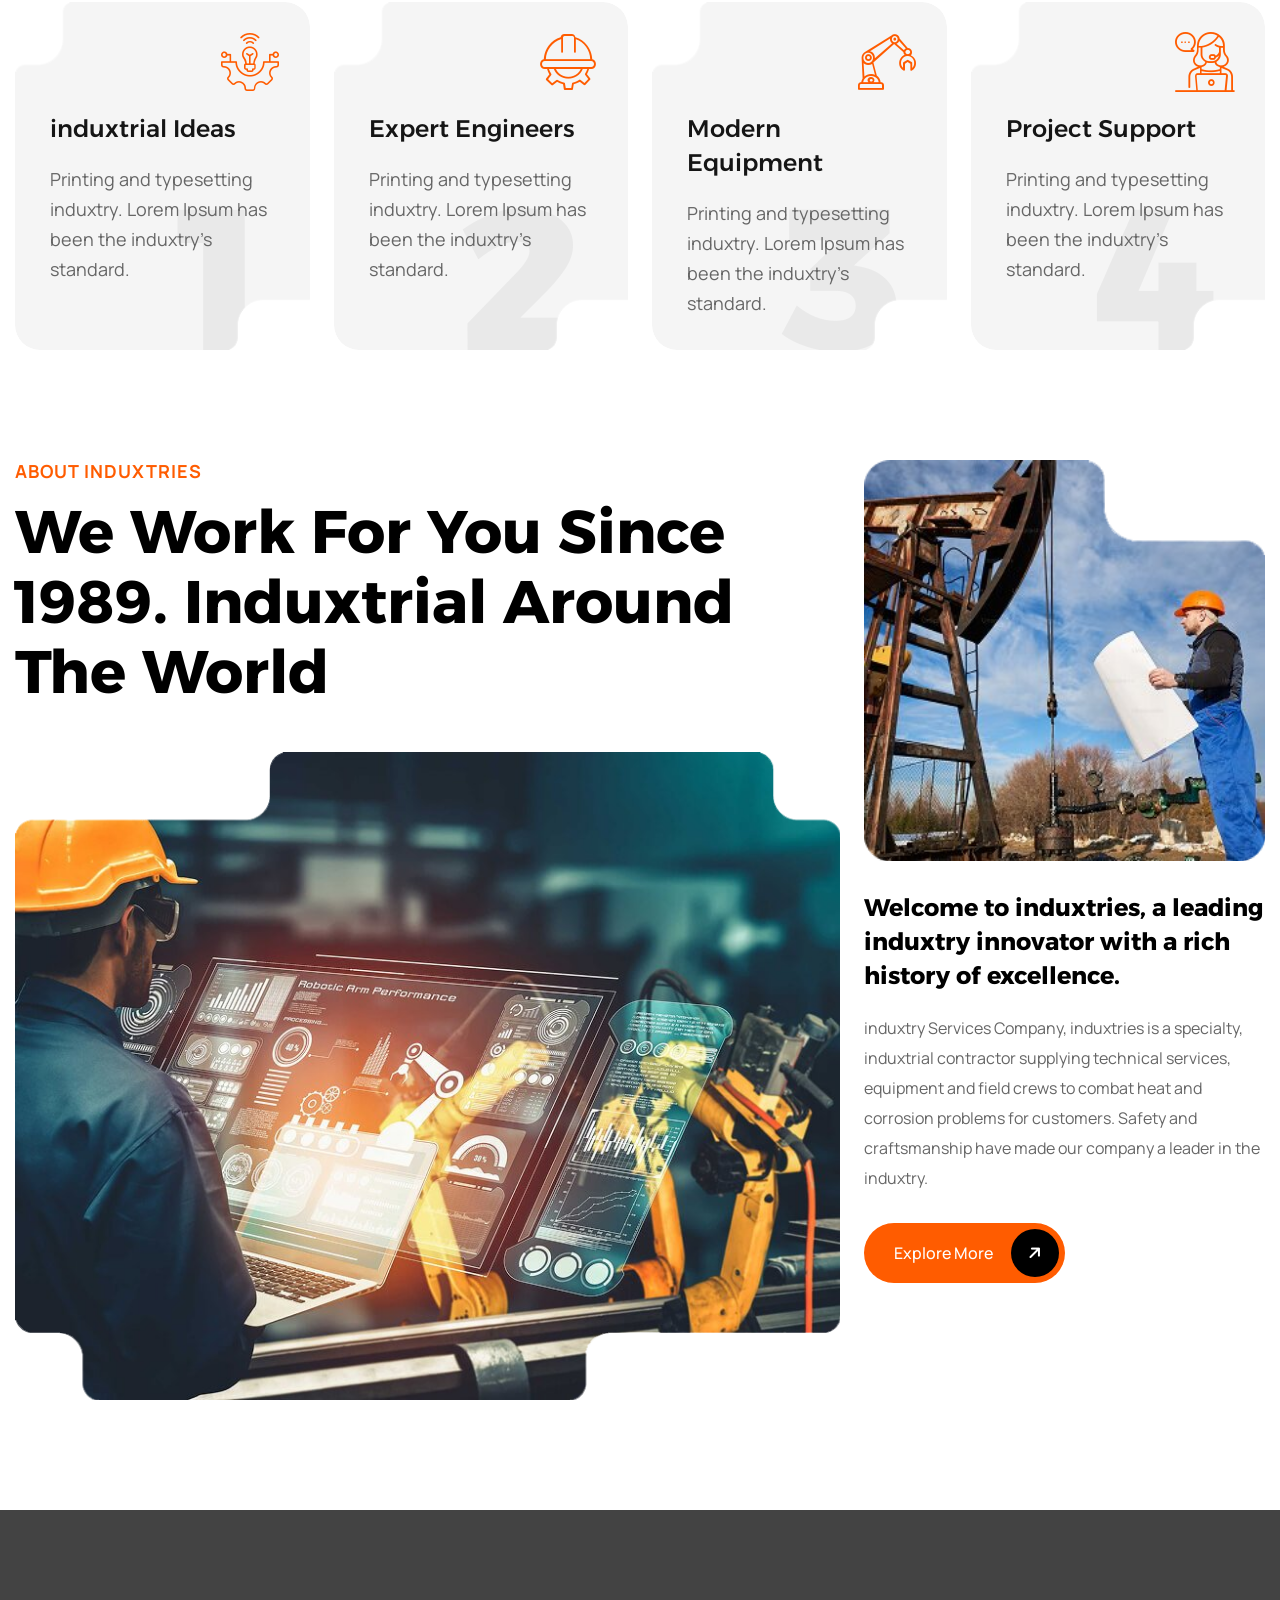
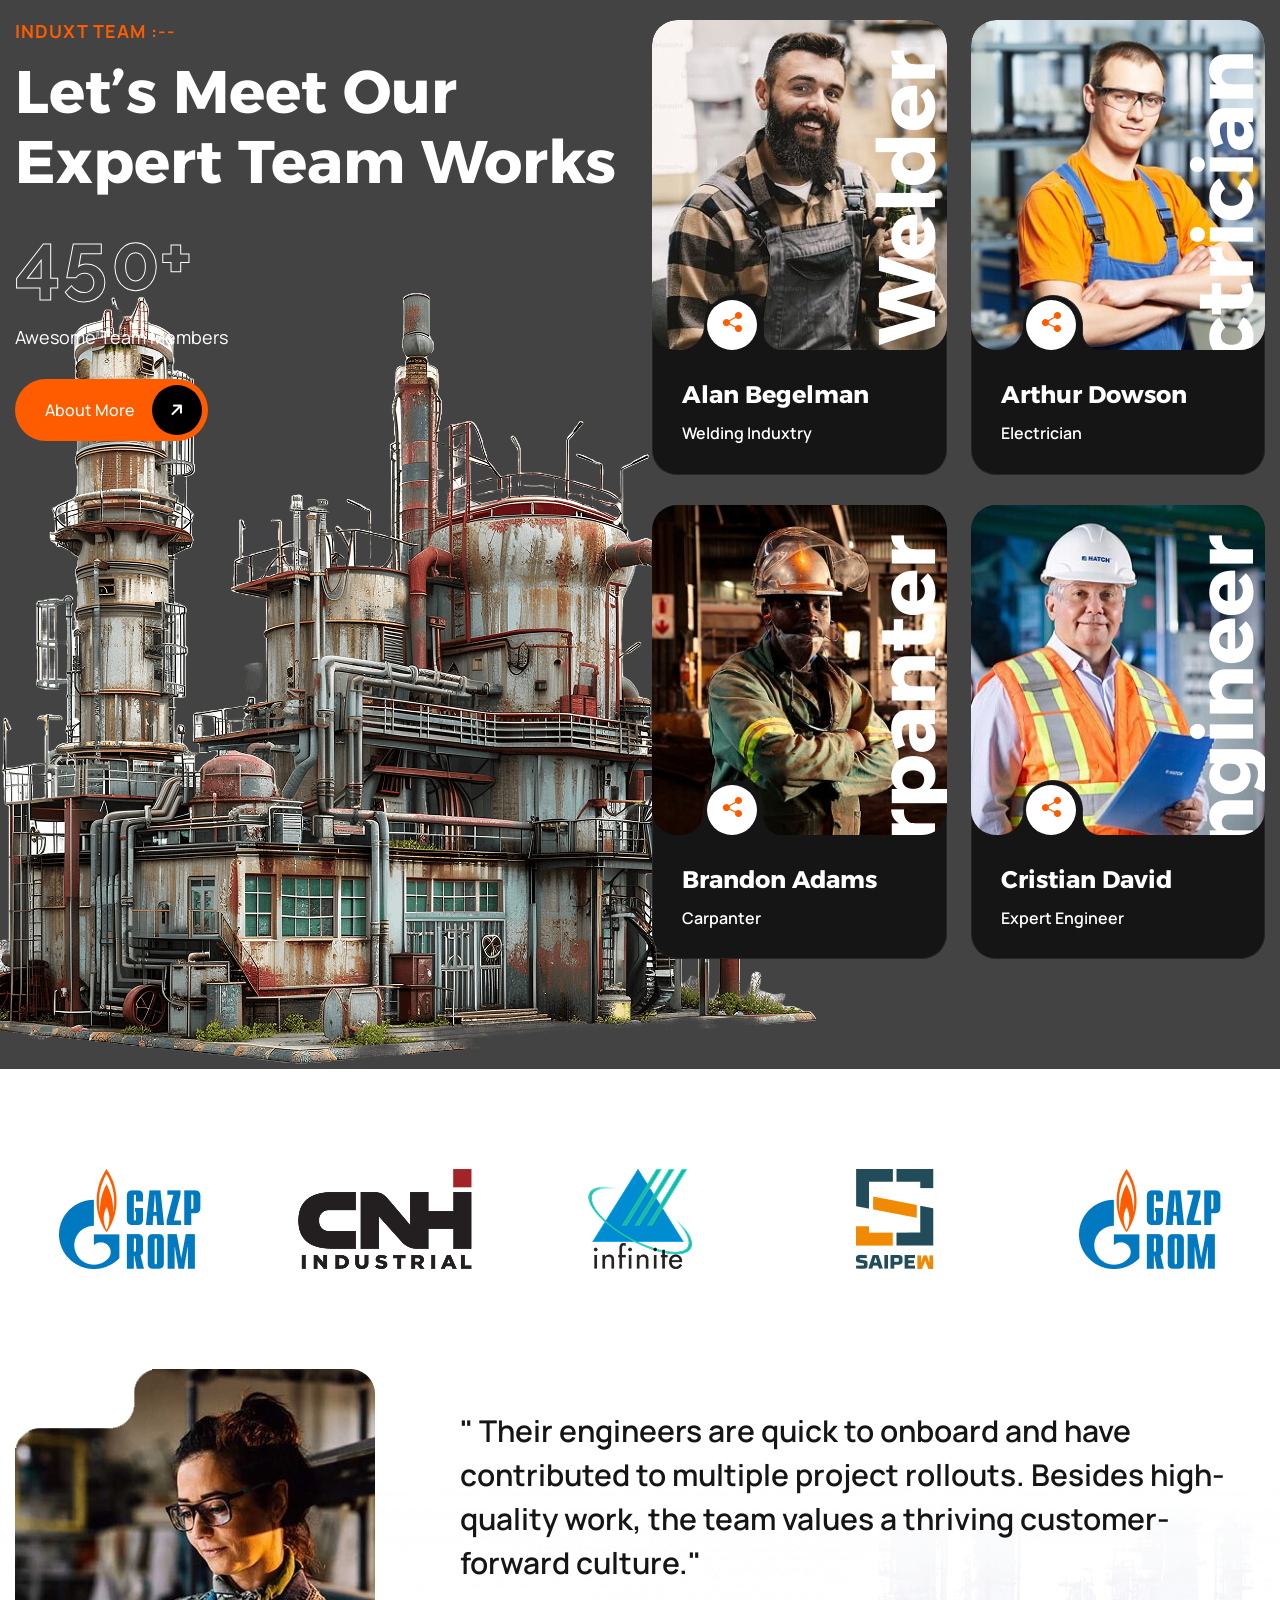
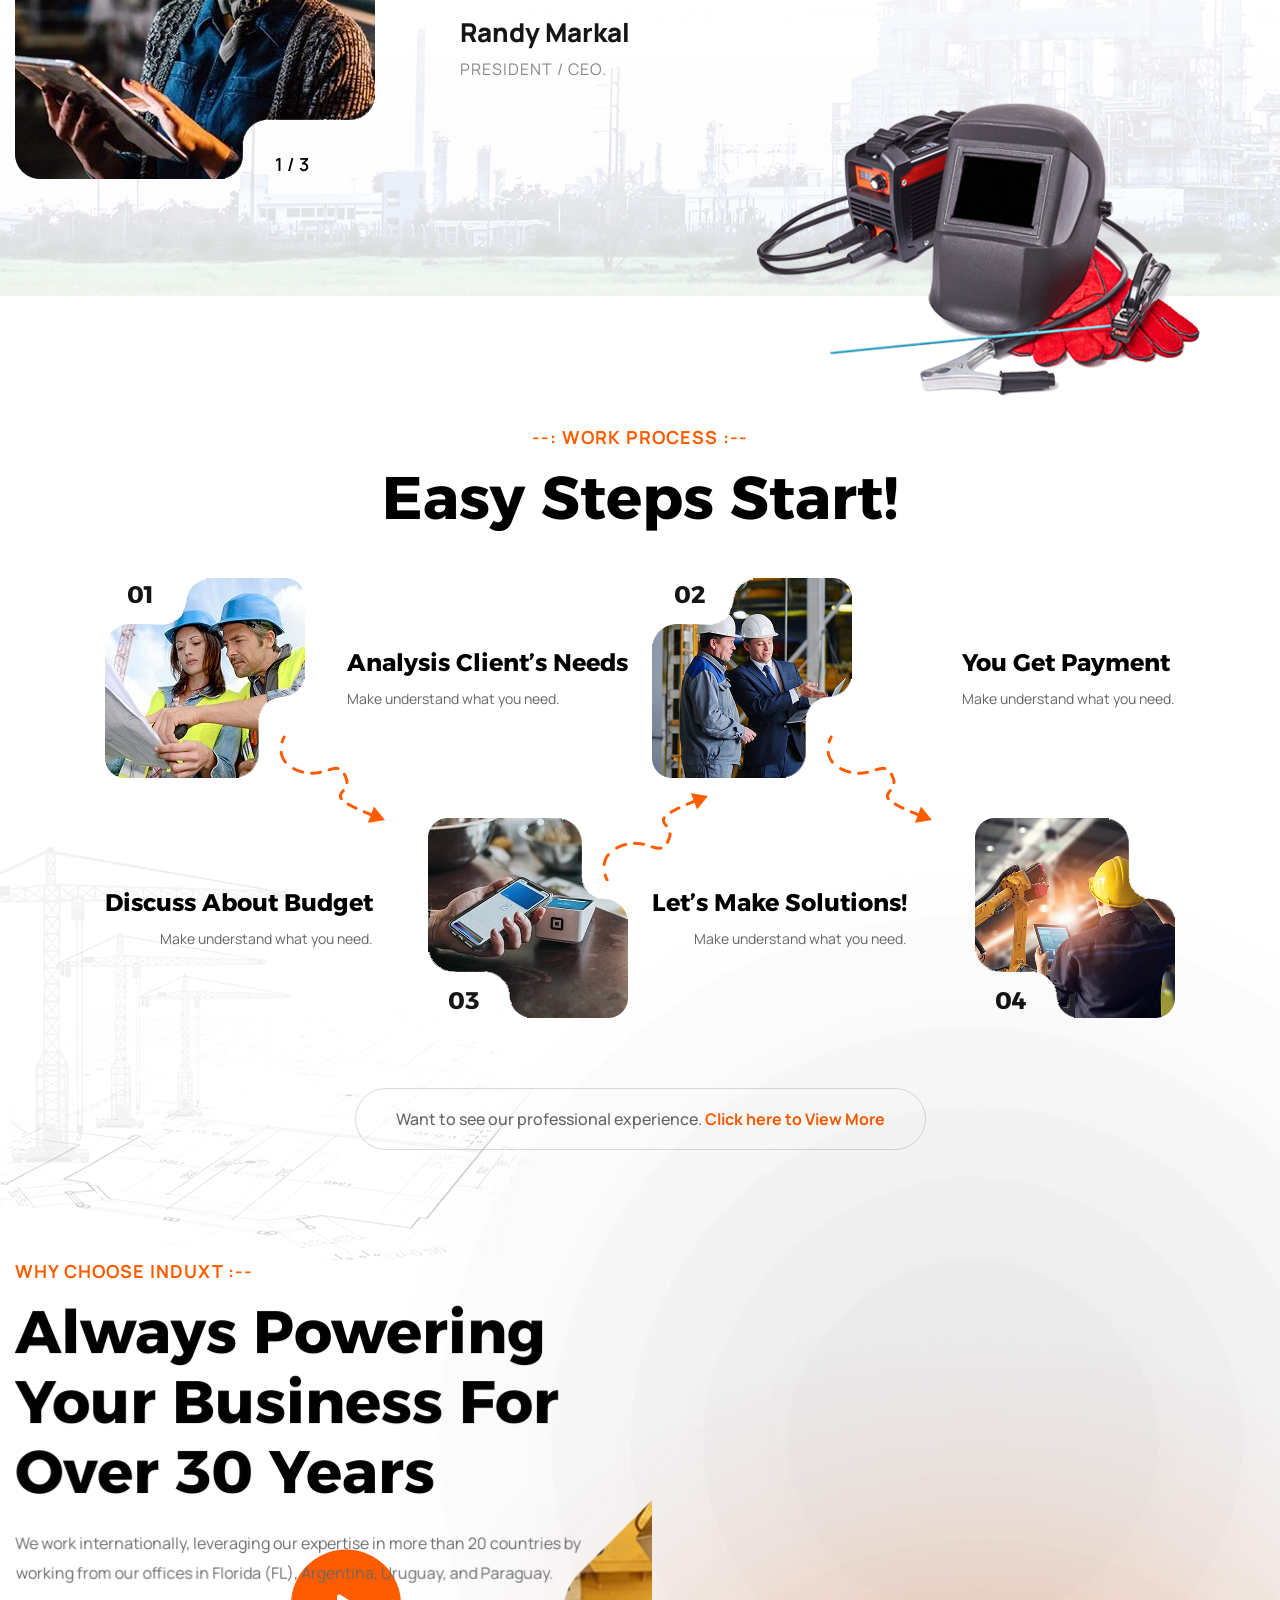
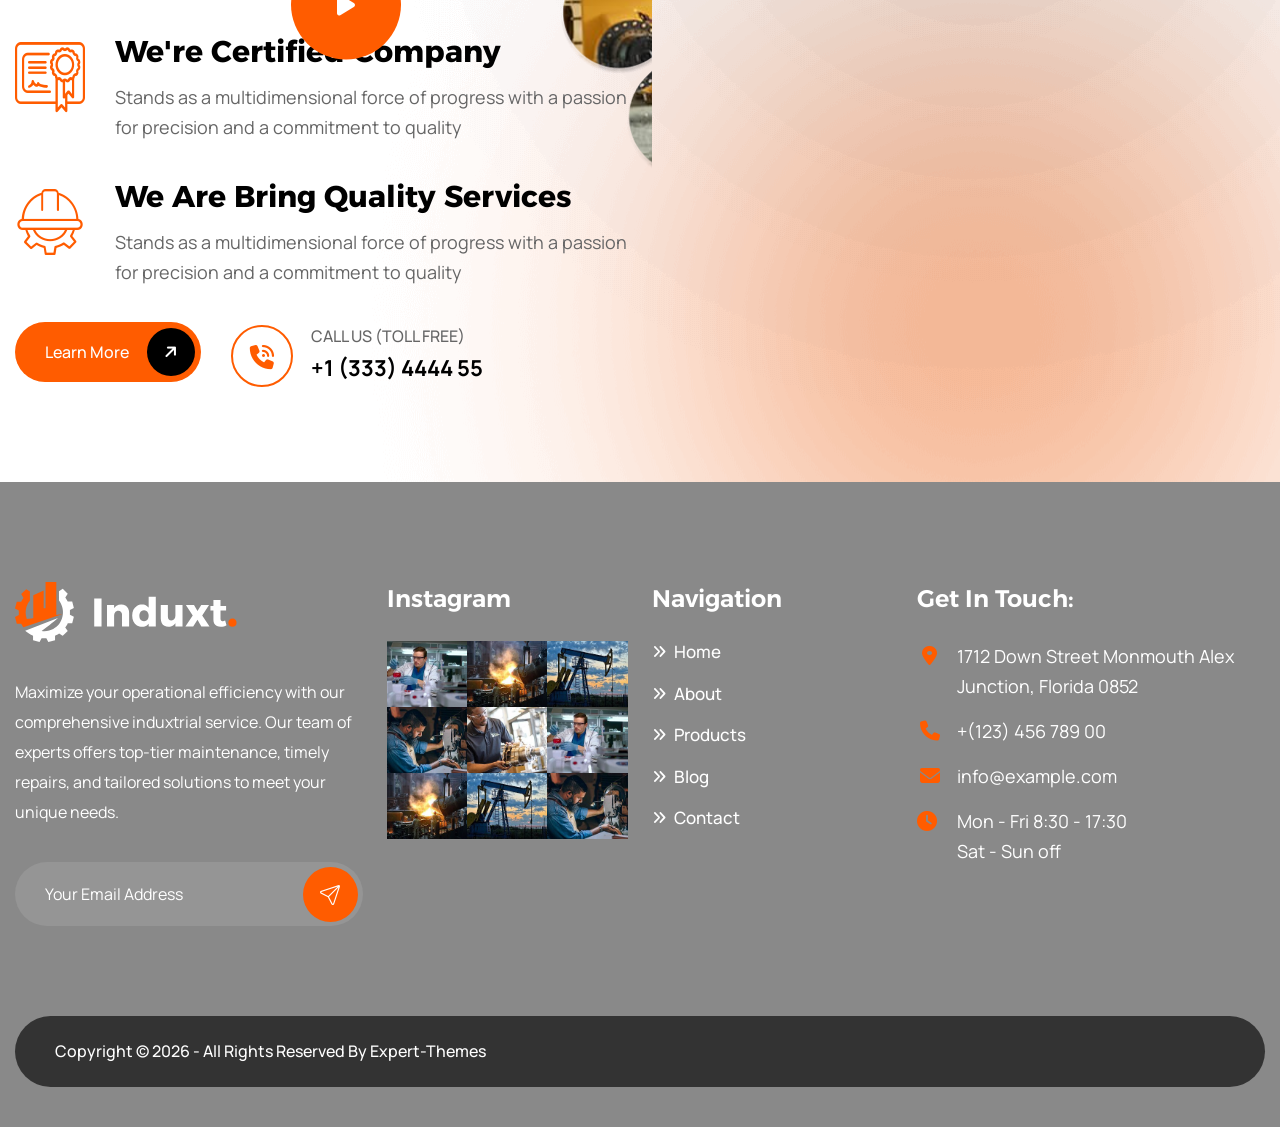
==== commit ddb98cb2: "Remove demo controls and retain client assets" ====
--- a/about.html
+++ b/about.html
@@ -28,13 +28,7 @@
 <body>
 
 <div class="page-wrapper">
-	
-	<!-- Cursor -->
-	<div class="cursor"></div>
-	<div class="cursor-follower"></div>
-	<!-- Cursor End -->
- 	
-	<!-- Preloader Start -->
+<!-- Preloader Start -->
 	<div class="preloader">
 		<svg viewBox="0 0 1000 1000" preserveAspectRatio="none">
 			<path id="preloaderSvg" d="M0,1005S175,995,500,995s500,5,500,5V0H0Z"></path>
@@ -52,10 +46,10 @@
 		</div>
 	</div>
 	<!-- Preloader End -->
-	
+
 	<!-- Main Header -->
 	<header class="main-header header-style-three">
-		
+
 		<!-- Header Top -->
 		<div class="header-top">
 			<div class="auto-container">
@@ -77,18 +71,18 @@
 			</div>
 		</div>
 		<!-- End Header Top -->
-		
+
 		<!-- Header Lower -->
 		<div class="header-lower">
 			<div class="auto-container">
 				<div class="inner-container">
 					<div class="d-flex justify-content-between align-items-center">
-						
+
 						<!-- Logo Box -->
 						<div class="logo-box">
 							<div class="logo"><a href="index.html"><img src="assets/images/logo3.svg" alt="" title="induxt"></a></div>
 						</div>
-						
+
 						<div class="nav-outer d-flex flex-wrap">
 							<!-- Main Menu -->
 							<nav class="main-menu navbar-expand-md">
@@ -117,7 +111,7 @@
 
 							<!-- Search Btn -->
 							<div class="search-box-btn trans-500 search-box-outer"><span class="icon fa fa-search"></span></div>
-							
+
 							<!-- Button Box -->
 							<div class="main-header_button">
 								<a href="contact.html" class="theme-btn btn-style-three">
@@ -127,7 +121,7 @@
 									</span>
 								</a>
 							</div>
-							
+
 							<!-- About Widget -->
 							<span class="about-widget">
 								<span class="hamburger">
@@ -136,33 +130,33 @@
 									<span class="bottom-bun"></span>
 								</span>
 							</span>
-							
+
 							<!-- Mobile Navigation Toggler -->
 							<div class="mobile-nav-toggler"><span class="icon fa-classic fa-solid fa-bars fa-fw"></span></div>
 
 						</div>
-						
+
 					</div>
 				</div>
 			</div>
 		</div>
 		<!--End Header Lower-->
-		
+
 		<!-- Mobile Menu  -->
 		<div class="mobile-menu">
 			<div class="menu-backdrop"></div>
 			<div class="close-btn"><span class="icon fa-xmark"></span></div>
-			
+
 			<nav class="menu-box">
 				<div class="nav-logo"><a href="index.html"><img src="assets/images/mobile-logo.svg" alt="" title=""></a></div>
 				<div class="menu-outer"><!--Here Menu Will Come Automatically Via Javascript / Same Menu as in Header--></div>
 			</nav>
 		</div>
 		<!-- End Mobile Menu -->
-	
+
 	</header>
 	<!-- End Main Header -->
-	
+
 	<!-- About Sidebar -->
 	<div class="about-sidebar">
 		<div class="gradient-layer"></div>
@@ -281,12 +275,12 @@
 		</div>
 	</section>
 	<!-- End About One -->
-	
+
 	<!-- Service Three -->
 	<section class="service-three style-two">
 		<div class="auto-container">
 			<div class="row clearfix">
-				
+
 				<!-- Service Block Two -->
 				<div class="service-block_two col-xl-3 col-lg-6 col-md-6 col-sm-6">
 					<div class="service-block_two-inner trans-500 wow fadeInUp" data-wow-delay="0ms" data-wow-duration="1500ms">
@@ -296,7 +290,7 @@
 						<div class="service-block_two-text trans-300">Printing and typesetting induxtry. Lorem Ipsum has been the induxtry's standard.</div>
 					</div>
 				</div>
-				
+
 				<!-- Service Block Two -->
 				<div class="service-block_two col-xl-3 col-lg-6 col-md-6 col-sm-6">
 					<div class="service-block_two-inner trans-500 wow fadeInUp" data-wow-delay="0ms" data-wow-duration="1500ms">
@@ -306,7 +300,7 @@
 						<div class="service-block_two-text trans-300">Printing and typesetting induxtry. Lorem Ipsum has been the induxtry's standard.</div>
 					</div>
 				</div>
-				
+
 				<!-- Service Block Two -->
 				<div class="service-block_two col-xl-3 col-lg-6 col-md-6 col-sm-6">
 					<div class="service-block_two-inner trans-500 wow fadeInUp" data-wow-delay="0ms" data-wow-duration="1500ms">
@@ -316,7 +310,7 @@
 						<div class="service-block_two-text trans-300">Printing and typesetting induxtry. Lorem Ipsum has been the induxtry's standard.</div>
 					</div>
 				</div>
-				
+
 				<!-- Service Block Two -->
 				<div class="service-block_two col-xl-3 col-lg-6 col-md-6 col-sm-6">
 					<div class="service-block_two-inner trans-500 wow fadeInUp" data-wow-delay="0ms" data-wow-duration="1500ms">
@@ -326,12 +320,12 @@
 						<div class="service-block_two-text trans-300">Printing and typesetting induxtry. Lorem Ipsum has been the induxtry's standard.</div>
 					</div>
 				</div>
-				
+
 			</div>
 		</div>
 	</section>
 	<!-- End Service Three -->
-	
+
 	<!-- About Three -->
 	<section class="about-three style-two">
 		<div class="auto-container">
@@ -370,7 +364,7 @@
 		</div>
 	</section>
 	<!-- End About Three -->
-	
+
 	<!-- Team One -->
 	<section class="team-one">
 		<div class="team-one_vector-image">
@@ -387,9 +381,9 @@
 							<div class="sec-title_title">Induxt Team :--</div>
 							<h2 class="sec-title_heading">Let’s Meet Our Expert Team Works</h2>
 						</div>
-						
+
 						<div class="team-one_options">
-						
+
 							<div class="team-one_count">
 								<div class="count"><span class="odometer" data-count="450"></span>+</div>
 								Awesome Team Members
@@ -402,17 +396,17 @@
 									</span>
 								</a>
 							</div>
-							
-						</div>
-						
-					</div>
-				</div>
-				
+
+						</div>
+
+					</div>
+				</div>
+
 				<!-- Column -->
 				<div class="team-one_blocks-column col-lg-6 col-md-12 col-sm-12">
 					<div class="team-one_blocks-outer">
 						<div class="row clearfix">
-							
+
 							<!-- Team Block One -->
 							<div class="team-block_one col-lg-6 col-md-6 col-sm-12">
 								<div class="team-block_one-inner">
@@ -436,7 +430,7 @@
 									</div>
 								</div>
 							</div>
-							
+
 							<!-- Team Block One -->
 							<div class="team-block_one col-lg-6 col-md-6 col-sm-12">
 								<div class="team-block_one-inner">
@@ -460,7 +454,7 @@
 									</div>
 								</div>
 							</div>
-							
+
 							<!-- Team Block One -->
 							<div class="team-block_one col-lg-6 col-md-6 col-sm-12">
 								<div class="team-block_one-inner">
@@ -484,7 +478,7 @@
 									</div>
 								</div>
 							</div>
-							
+
 							<!-- Team Block One -->
 							<div class="team-block_one col-lg-6 col-md-6 col-sm-12">
 								<div class="team-block_one-inner">
@@ -508,23 +502,23 @@
 									</div>
 								</div>
 							</div>
-							
-						</div>
-					</div>
-				</div>
-				
+
+						</div>
+					</div>
+				</div>
+
 			</div>
 		</div>
 	</section>
 	<!-- End Team One -->
-	
+
 	<!-- Clients One -->
 	<section class="clients-one">
 		<div class="auto-container">
 			<div class="inner-container">
 				<div class="clients-one_slider swiper-container">
 					<div class="swiper-wrapper">
-						
+
 						<!-- Slide -->
 						<div class="swiper-slide">
 							<div class="client-image">
@@ -559,14 +553,14 @@
 								<a href="#"><img src="assets/images/clients/5.png" alt="" /></a>
 							</div>
 						</div>
-						
+
 						<!-- Slide -->
 						<div class="swiper-slide">
 							<div class="client-image">
 								<a href="#"><img src="assets/images/clients/2.png" alt="" /></a>
 							</div>
 						</div>
-						
+
 						<!-- Slide -->
 						<div class="swiper-slide">
 							<div class="client-image">
@@ -595,7 +589,7 @@
 		</div>
 	</section>
 	<!-- End Clients One -->
-	
+
 	<!-- Testimonial One -->
 	<section class="testimonial-one">
 		<div class="testimonial-one_bg overlay-layer" style="background-image:url(assets/images/background/pattern-2.png)"></div>
@@ -604,7 +598,7 @@
 		</div>
 		<div class="auto-container">
 			<div class="inner-container">
-				
+
 				<div class="testimonial_carousel swiper-container">
 					<div class="swiper-wrapper">
 
@@ -625,7 +619,7 @@
 											<div class="testimonial-block_one-content">
 												<div class="testimonial-block_one-text">" Their engineers are quick to onboard and have contributed to multiple project rollouts. Besides high-quality work, the team values a thriving customer-forward culture."</div>
 												<div class="testimonial-block_one-author">
-													Randy Markal 
+													Randy Markal
 													<span>President / CEO.</span>
 												</div>
 											</div>
@@ -634,7 +628,7 @@
 								</div>
 							</div>
 						</div>
-						
+
 						<!-- Slide -->
 						<div class="swiper-slide">
 							<!-- Testimonial Block One -->
@@ -652,7 +646,7 @@
 											<div class="testimonial-block_one-content">
 												<div class="testimonial-block_one-text">" Their engineers are quick to onboard and have contributed to multiple project rollouts. Besides high-quality work, the team values a thriving customer-forward culture."</div>
 												<div class="testimonial-block_one-author">
-													Randy Markal 
+													Randy Markal
 													<span>President / CEO.</span>
 												</div>
 											</div>
@@ -661,7 +655,7 @@
 								</div>
 							</div>
 						</div>
-						
+
 						<!-- Slide -->
 						<div class="swiper-slide">
 							<!-- Testimonial Block One -->
@@ -679,7 +673,7 @@
 											<div class="testimonial-block_one-content">
 												<div class="testimonial-block_one-text">" Their engineers are quick to onboard and have contributed to multiple project rollouts. Besides high-quality work, the team values a thriving customer-forward culture."</div>
 												<div class="testimonial-block_one-author">
-													Randy Markal 
+													Randy Markal
 													<span>President / CEO.</span>
 												</div>
 											</div>
@@ -688,17 +682,17 @@
 								</div>
 							</div>
 						</div>
-						
+
 					</div>
 					<!-- If we need pagination -->
 						<div class="testimonial_carousel-pagination"></div>
 				</div>
-				
+
 			</div>
 		</div>
 	</section>
 	<!-- End Testimonial One -->
-	
+
 	<!-- Process One -->
 	<section class="process-one">
 		<div class="process-one_vector" style="background-image:url(assets/images/background/process-bg.png)"></div>
@@ -709,7 +703,7 @@
 				<h2 class="sec-title_heading">Easy Steps Start!</h2>
 			</div>
 			<div class="row clearfix">
-			
+
 				<!-- Column -->
 				<div class="process-block_one col-lg-6 col-md-6 col-sm-12">
 					<div class="process-block_one-inner">
@@ -723,7 +717,7 @@
 						</div>
 					</div>
 				</div>
-				
+
 				<!-- Column -->
 				<div class="process-block_one col-lg-6 col-md-6 col-sm-12">
 					<div class="process-block_one-inner">
@@ -737,7 +731,7 @@
 						</div>
 					</div>
 				</div>
-				
+
 				<!-- Column -->
 				<div class="process-block_one col-lg-6 col-md-6 col-sm-12">
 					<div class="process-block_one-inner">
@@ -751,7 +745,7 @@
 						</div>
 					</div>
 				</div>
-				
+
 				<!-- Column -->
 				<div class="process-block_one col-lg-6 col-md-6 col-sm-12">
 					<div class="process-block_one-inner">
@@ -765,17 +759,17 @@
 						</div>
 					</div>
 				</div>
-				
-			</div>
-			
+
+			</div>
+
 			<div class="lower-box text-center">
 				<div class="text">Want to see our professional experience. <a href="#">Click here to View More</a></div>
 			</div>
-			
+
 		</div>
 	</section>
 	<!-- End Process One -->
-	
+
 	<!-- Choose One -->
 	<section class="choose-one">
 		<div class="choose-one_pattern-layer" style="background-image:url(assets/images/background/pattern-1.png)"></div>
@@ -792,7 +786,7 @@
 							<h2 class="sec-title_heading">Always Powering Your Business For Over 30 Years</h2>
 							<div class="sec-title_text">We work internationally, leveraging our expertise in more than 20 countries by working from our offices in Florida (FL), Argentina, Uruguay, and Paraguay.</div>
 						</div>
-						
+
 						<!-- Choose Block One -->
 						<div class="choose-block_one">
 							<div class="choose-block_one-inner">
@@ -801,7 +795,7 @@
 								Stands as a multidimensional force of progress with a passion for precision and a commitment to quality
 							</div>
 						</div>
-						
+
 						<!-- Choose Block One -->
 						<div class="choose-block_one">
 							<div class="choose-block_one-inner">
@@ -810,9 +804,9 @@
 								Stands as a multidimensional force of progress with a passion for precision and a commitment to quality
 							</div>
 						</div>
-						
+
 						<div class="choose-one_options d-flex align-items-center flex-wrap">
-							
+
 							<!-- Button Box -->
 							<div class="choose-one_btn">
 								<a href="contact.html" class="theme-btn btn-style-one">
@@ -822,19 +816,19 @@
 									</span>
 								</a>
 							</div>
-							
+
 							<!-- Phone Box -->
 							<div class="choose-phone_box">
 								<span class="icon fa-classic fa-solid fa-phone-volume"></span>
 								<i>Call us (toll free)</i>
 								<a href="tel:+1-333-4444-55">+1 (333) 4444 55</a>
 							</div>
-							
-						</div>
-						
-					</div>
-				</div>
-				
+
+						</div>
+
+					</div>
+				</div>
+
 				<!-- Column -->
 				<div class="choose-one_image-column col-lg-6 col-md-12 col-sm-12">
 					<div class="choose-one_image-outer">
@@ -844,12 +838,12 @@
 						</div>
 					</div>
 				</div>
-				
+
 			</div>
 		</div>
 	</section>
 	<!-- End Choose One -->
-	
+
 	<!-- Footer Two -->
 	<footer class="main-footer style-two">
 		<div class="main-footer_bg overlay-layer" style="background-image:url(assets/images/background/2.jpg)"></div>
@@ -958,10 +952,10 @@
 									</div>
 								</div>
 							</div>
-							
-						</div>
-					</div>
-					
+
+						</div>
+					</div>
+
 					<!-- Big Column -->
 					<div class="big-column col-xl-6 col-lg-12 col-md-12 col-sm-12">
 						<div class="row clearfix">
@@ -991,28 +985,28 @@
 										<li><span class="icon fas fa-envelope fa-fw"></span>info@example.com </li>
 										<li><span class="icon fa-classic fa-solid fa-clock"></span>Mon - Fri 8:30 - 17:30 <br> Sat - Sun off</li>
 									</ul>
-									
-								</div>
-							</div>
-							
-						</div>
-					</div>
-					
-				</div>
-				
+
+								</div>
+							</div>
+
+						</div>
+					</div>
+
+				</div>
+
 				<div class="main-footer_bottom">
 				<div class="d-flex justify-content-between align-items-center flex-wrap">
 					<!-- Copyright -->
 					<div class="main-footer_copyright">Copyright &copy; 2026 - All rights Reserved By expert-themes</div>
 				</div>
 			</div>
-				
-			</div>
-			
+
+			</div>
+
 		</div>
 	</footer>
 	<!-- End Main Footer -->
-	
+
 	<!-- Search Popup -->
 	<div class="search-popup">
 		<div class="color-layer"></div>
@@ -1025,52 +1019,6 @@
 		</form>
 	</div>
 	<!-- End Search Popup -->
-	
-	<!-- Color Palate / Color Switcher -->
-	<div class="color-palate">
-		<div class="color-trigger">
-			<i class="fa fa-solid fa-gear fa-fw"></i>
-		</div>
-		<div class="color-palate-inner">
-			<div class="color-palate-head">
-				<h6>Choose Options</h6>
-			</div>
-			
-			<!-- Colors -->
-			<div class="various-color clearfix">
-				<div class="colors-list">
-					<span class="palate default-color active" data-theme-file="assets/css/all.css"></span>
-					<span class="palate blue-color" data-theme-file="assets/css/all.css"></span>
-					<span class="palate olive-color" data-theme-file="assets/css/all.css"></span>
-					<span class="palate orange-color" data-theme-file="assets/css/all.css"></span>
-					<span class="palate purple-color" data-theme-file="assets/css/all.css"></span>
-					<span class="palate green-color" data-theme-file="assets/css/all.css"></span>
-					<span class="palate brown-color" data-theme-file="assets/css/all.css"></span>
-					<span class="palate yellow-color" data-theme-file="assets/css/all.css"></span>
-				</div>
-			</div>
-					
-			<h6>RTL Version</h6>
-			<ul class="rtl-version option-box"> <li class="rtl">RTL Version</li> <li>LTR Version</li> </ul>
-			<h6>Want Sticky Header</h6>
-			<ul class="header-version option-box"> <li class="box">No</li> <li>Yes</li></ul>
-			<h6>Dark Verion</h6>
-			<ul class="dark-version option-box"> <li class="box">Yes</li> <li>No</li></ul>
-			
-			<div class="purchase-box">
-				You will find much more options for colors and styling in admin panel. This color picker is used only for demonstation purposes.
-				<a href="#" class="theme-btn btn-style-one">
-					<span class="btn-wrap">
-						<span class="text-one">buy now</span>
-						<span class="text-two">buy now</span>
-					</span>
-				</a>
-			</div>
-			
-		</div>
-	</div>
-	<!-- End Color Palate / Color Switcher -->
-	
 </div>
 <!-- End PageWrapper -->
 
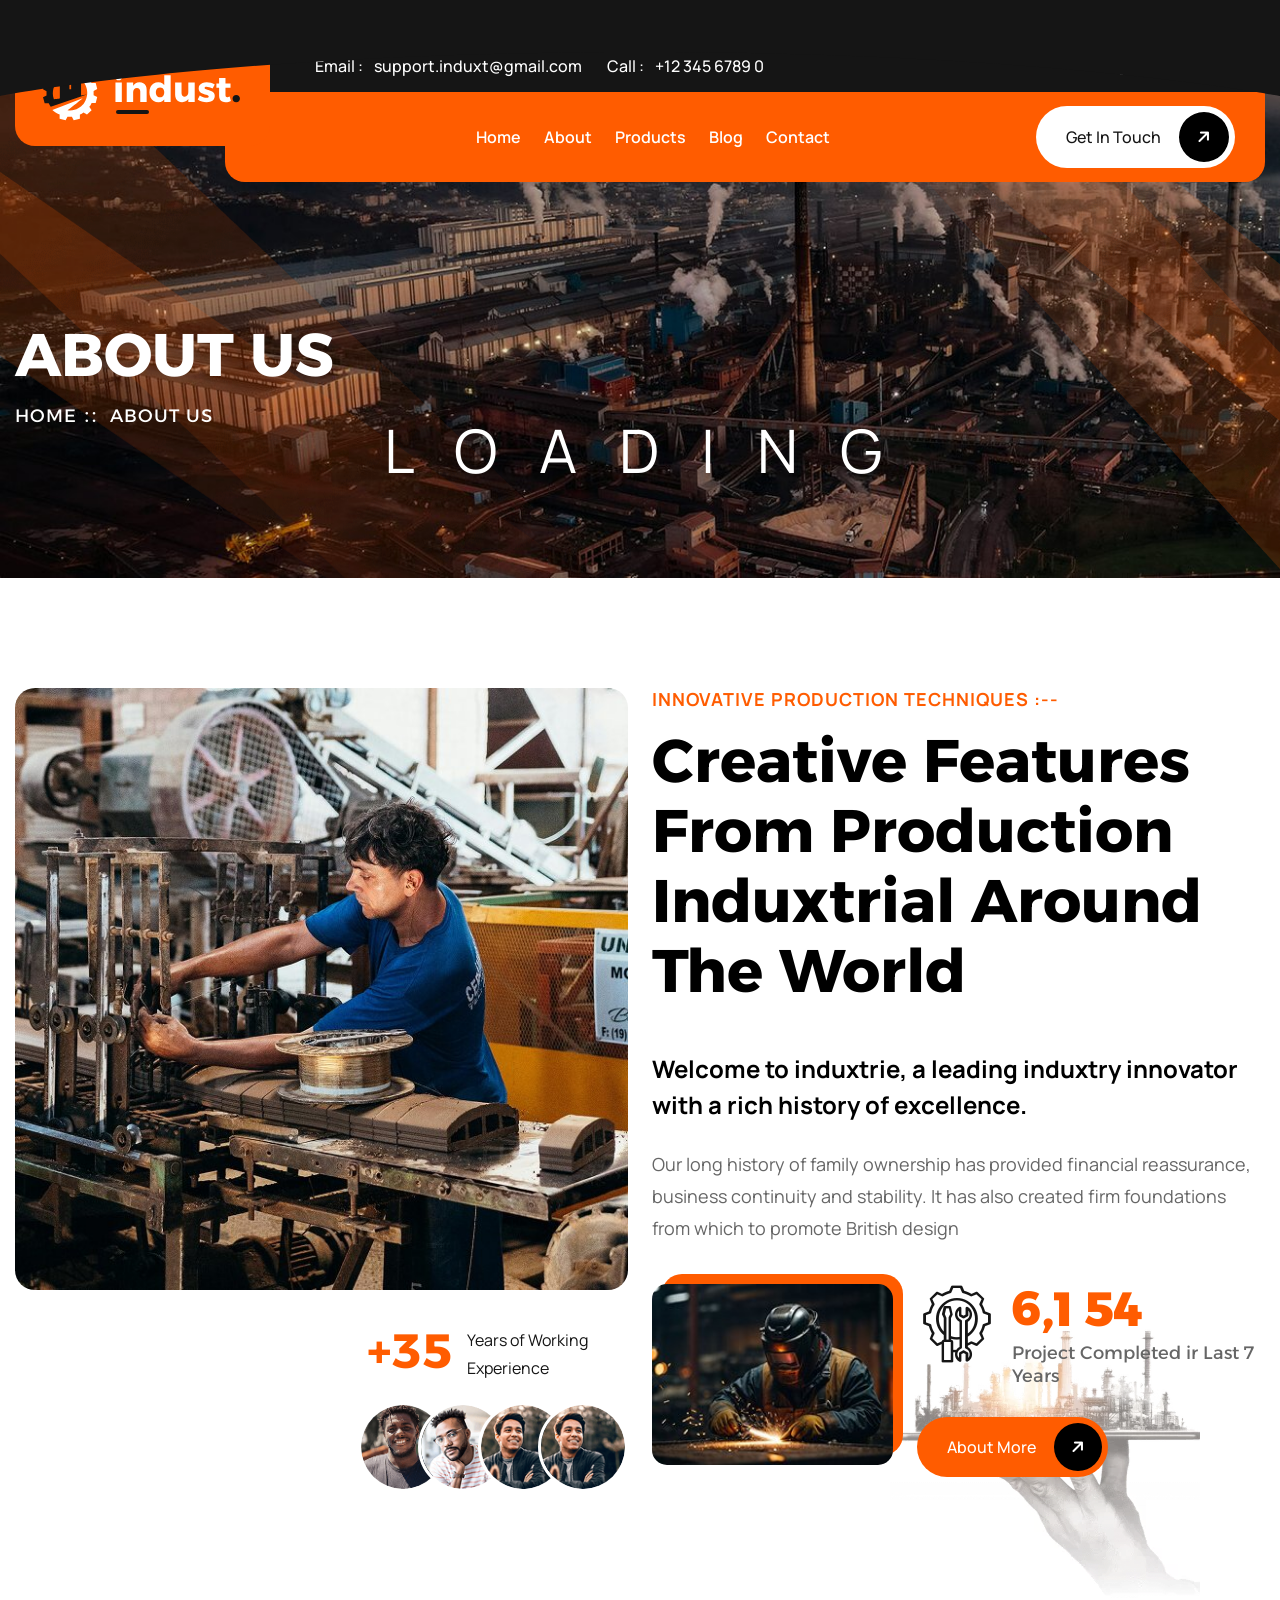
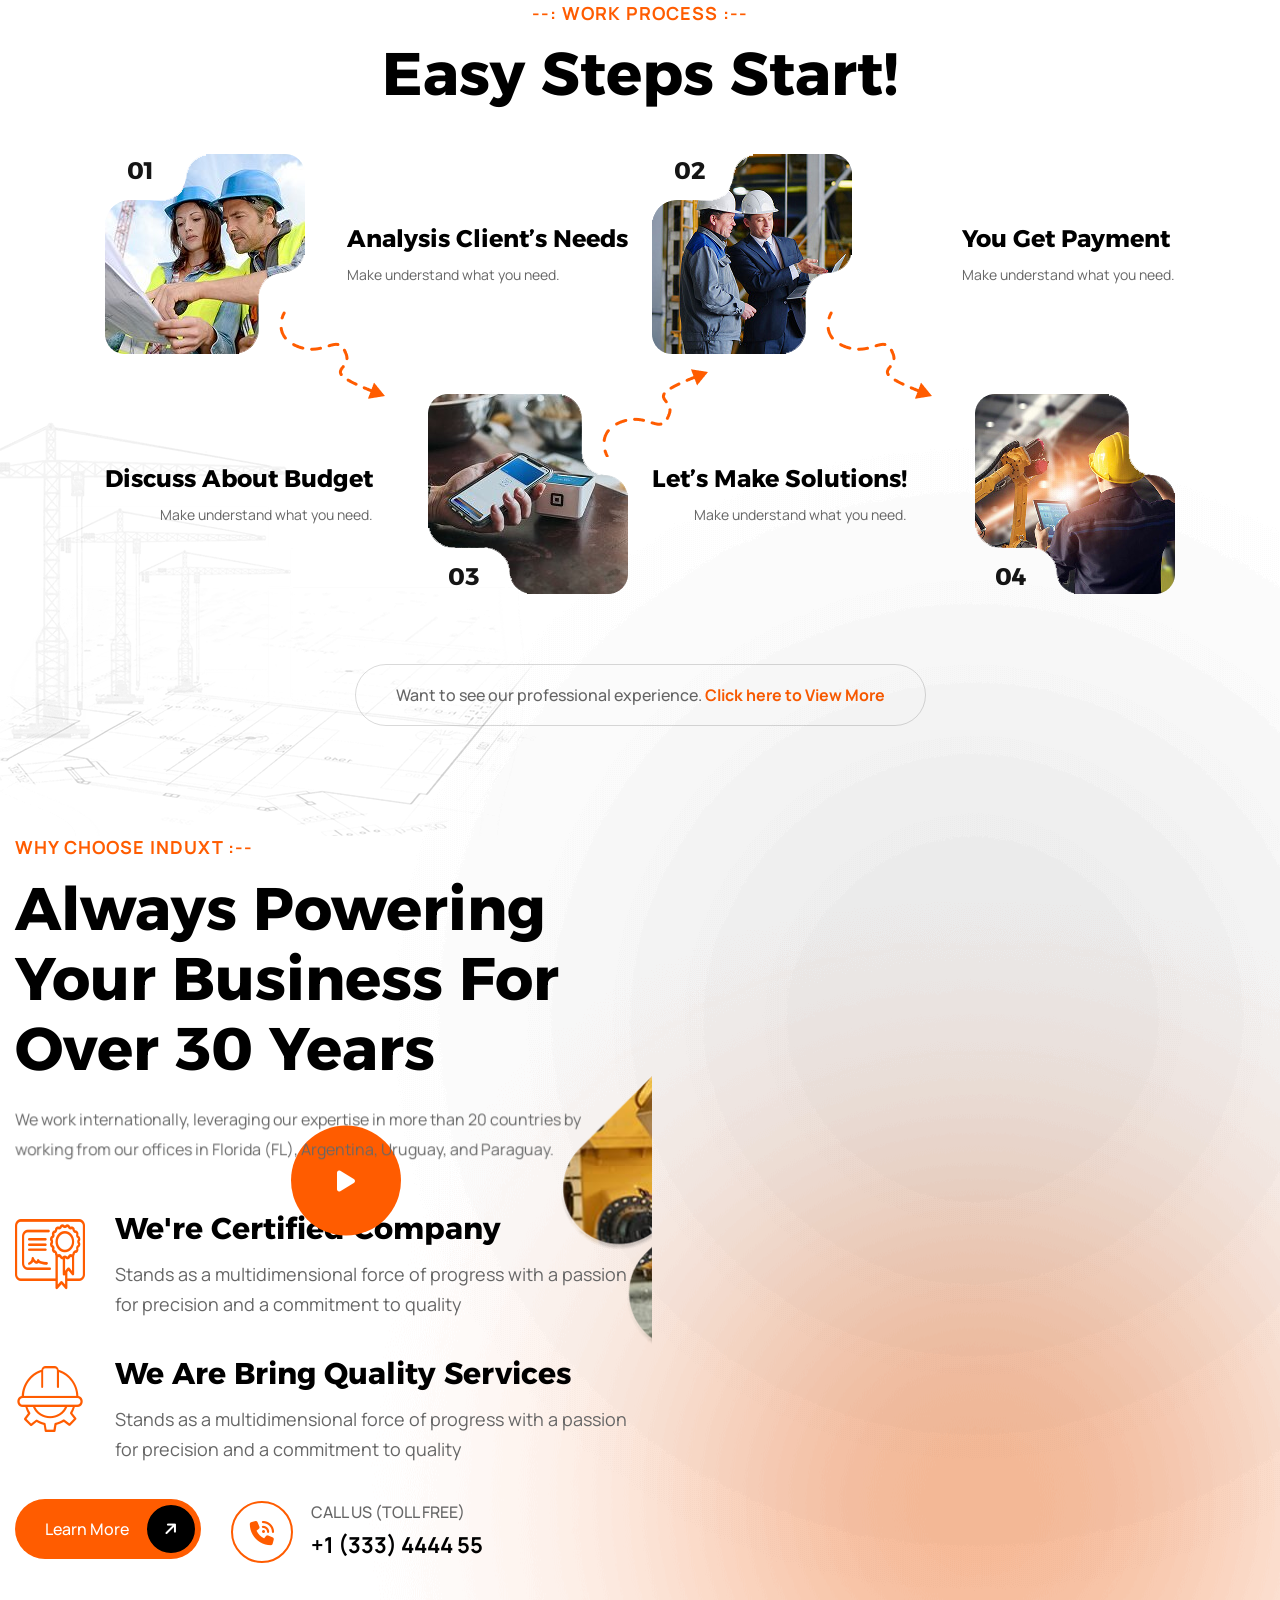
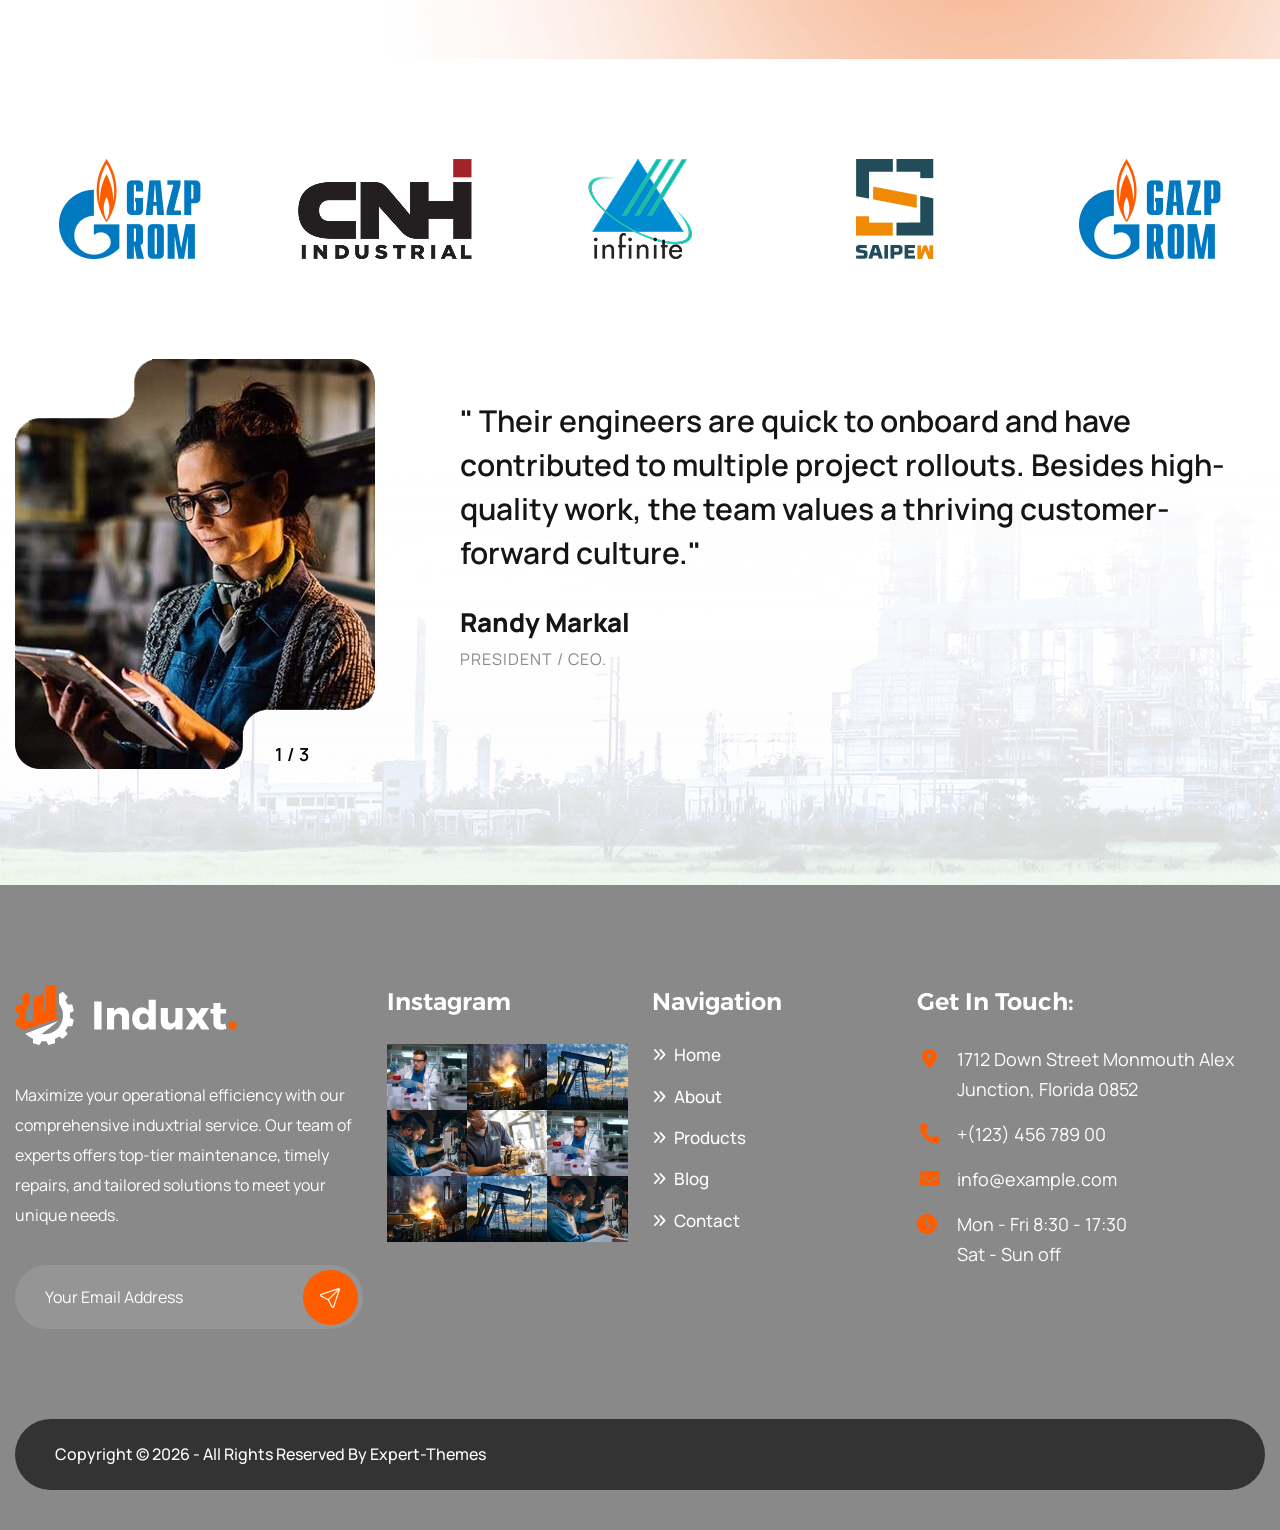
==== commit 7c7722a9: "remove unused section" ====
--- a/about.html
+++ b/about.html
@@ -109,9 +109,6 @@
 						<!-- Main Menu End-->
 						<div class="outer-box d-flex align-items-center flex-wrap">
 
-							<!-- Search Btn -->
-							<div class="search-box-btn trans-500 search-box-outer"><span class="icon fa fa-search"></span></div>
-
 							<!-- Button Box -->
 							<div class="main-header_button">
 								<a href="contact.html" class="theme-btn btn-style-three">
@@ -121,16 +118,7 @@
 									</span>
 								</a>
 							</div>
-
-							<!-- About Widget -->
-							<span class="about-widget">
-								<span class="hamburger">
-									<span class="top-bun"></span>
-									<span class="meat"></span>
-									<span class="bottom-bun"></span>
-								</span>
-							</span>
-
+							
 							<!-- Mobile Navigation Toggler -->
 							<div class="mobile-nav-toggler"><span class="icon fa-classic fa-solid fa-bars fa-fw"></span></div>
 
@@ -156,41 +144,6 @@
 
 	</header>
 	<!-- End Main Header -->
-
-	<!-- About Sidebar -->
-	<div class="about-sidebar">
-		<div class="gradient-layer"></div>
-		<!-- Close Button -->
-		<div class="close-sidebar-widget close-button">
-			<span class="fa-solid fa-xmark fa-fw"></span>
-		</div>
-		<div class="sidebar-inner">
-			<div class="upper-box">
-				<div class="image">
-					<img src="assets/images/resource/about-1.jpg" alt="" />
-				</div>
-				<div class="content-box">
-					<h3>About <span>induxt</span></h3>
-					<div class="text">our clients, oue employees, and our community through our commitmrnt to leadership, excellence in craft, and attention to detail.</div>
-					<ul class="about-sidebar_list">
-						<li>Testimonials</li>
-						<li>Outsourcing</li>
-						<li>Privacy Policy</li>
-						<li>HR Training</li>
-						<li>Careers</li>
-					</ul>
-				</div>
-			</div>
-			<!-- Social Box -->
-			<div class="social-box">
-				<a href="https://facebook.com/"><i class="fa-brands fa-facebook-f"></i></a>
-				<a href="https://twitter.com/"><i class="fa-brands fa-twitter"></i></a>
-				<a href="https://youtube.com/"><i class="fa-brands fa-youtube"></i></a>
-				<a href="https://instagram.com/"><i class="fa-brands fa-instagram"></i></a>
-			</div>
-		</div>
-	</div>
-	<!-- End About Sidebar -->
 
 	<!-- Page Title -->
     <section class="page-title" style="background-image:url(assets/images/background/4.jpg)">
@@ -275,423 +228,6 @@
 		</div>
 	</section>
 	<!-- End About One -->
-
-	<!-- Service Three -->
-	<section class="service-three style-two">
-		<div class="auto-container">
-			<div class="row clearfix">
-
-				<!-- Service Block Two -->
-				<div class="service-block_two col-xl-3 col-lg-6 col-md-6 col-sm-6">
-					<div class="service-block_two-inner trans-500 wow fadeInUp" data-wow-delay="0ms" data-wow-duration="1500ms">
-						<div class="service-block_two-number trans-300">1</div>
-						<div class="service-block_two-icon trans-300 flaticon-solutions"></div>
-						<h4 class="service-block_two-title trans-300"><a href="service-detail.html">induxtrial Ideas</a></h4>
-						<div class="service-block_two-text trans-300">Printing and typesetting induxtry. Lorem Ipsum has been the induxtry's standard.</div>
-					</div>
-				</div>
-
-				<!-- Service Block Two -->
-				<div class="service-block_two col-xl-3 col-lg-6 col-md-6 col-sm-6">
-					<div class="service-block_two-inner trans-500 wow fadeInUp" data-wow-delay="0ms" data-wow-duration="1500ms">
-						<div class="service-block_two-number trans-300">2</div>
-						<div class="service-block_two-icon trans-300 flaticon-helmet"></div>
-						<h4 class="service-block_two-title trans-300"><a href="service-detail.html">Expert Engineers</a></h4>
-						<div class="service-block_two-text trans-300">Printing and typesetting induxtry. Lorem Ipsum has been the induxtry's standard.</div>
-					</div>
-				</div>
-
-				<!-- Service Block Two -->
-				<div class="service-block_two col-xl-3 col-lg-6 col-md-6 col-sm-6">
-					<div class="service-block_two-inner trans-500 wow fadeInUp" data-wow-delay="0ms" data-wow-duration="1500ms">
-						<div class="service-block_two-number trans-300">3</div>
-						<div class="service-block_two-icon trans-300 flaticon-robotic-arm"></div>
-						<h4 class="service-block_two-title trans-300"><a href="service-detail.html">Modern Equipment</a></h4>
-						<div class="service-block_two-text trans-300">Printing and typesetting induxtry. Lorem Ipsum has been the induxtry's standard.</div>
-					</div>
-				</div>
-
-				<!-- Service Block Two -->
-				<div class="service-block_two col-xl-3 col-lg-6 col-md-6 col-sm-6">
-					<div class="service-block_two-inner trans-500 wow fadeInUp" data-wow-delay="0ms" data-wow-duration="1500ms">
-						<div class="service-block_two-number trans-300">4</div>
-						<div class="service-block_two-icon trans-300 flaticon-customer-service-1"></div>
-						<h4 class="service-block_two-title trans-300"><a href="service-detail.html">Project Support</a></h4>
-						<div class="service-block_two-text trans-300">Printing and typesetting induxtry. Lorem Ipsum has been the induxtry's standard.</div>
-					</div>
-				</div>
-
-			</div>
-		</div>
-	</section>
-	<!-- End Service Three -->
-
-	<!-- About Three -->
-	<section class="about-three style-two">
-		<div class="auto-container">
-			<div class="row clearfix">
-				<!-- Column -->
-				<div class="column col-lg-8 col-md-12 col-sm-12">
-					<!-- Sec Title -->
-					<div class="sec-title title-anim">
-						<div class="sec-title_title">About induxtries</div>
-						<h2 class="sec-title_heading">We work for you  since 1989. induxtrial around the world</h2>
-					</div>
-					<div class="about-three_image">
-						<img src="assets/images/resource/about-6.jpg" alt="" />
-					</div>
-				</div>
-				<!-- Column -->
-				<div class="column col-lg-4 col-md-12 col-sm-12">
-					<div class="about-three_image-two">
-						<img src="assets/images/resource/about-5.jpg" alt="" />
-					</div>
-					<div class="about-three_content">
-						<h4 class="about-three_title">Welcome to induxtries, a leading induxtry innovator with a rich history of excellence.</h4>
-						<div class="about-three_text">induxtry Services Company, induxtries is a specialty, induxtrial contractor supplying technical services, equipment and field crews to combat heat and corrosion problems for customers. Safety and craftsmanship have made our company a leader in the induxtry.</div>
-						<!-- Button Box -->
-						<div class="about-three_button">
-							<a href="contact.html" class="theme-btn btn-style-one">
-								<span class="btn-wrap">
-									<span class="text-one">explore more <i class="fa-classic fa-solid fa-arrow-right"></i></span>
-									<span class="text-two">explore more <i class="fa-classic fa-solid fa-arrow-right"></i></span>
-								</span>
-							</a>
-						</div>
-					</div>
-				</div>
-			</div>
-		</div>
-	</section>
-	<!-- End About Three -->
-
-	<!-- Team One -->
-	<section class="team-one">
-		<div class="team-one_vector-image">
-			<img src="assets/images/resource/team.png" alt = ""/>
-		</div>
-		<div class="team-one_bg overlay-layer" style="background-image:url(assets/images/background/1.jpg)"></div>
-		<div class="auto-container">
-			<div class="row clearfix">
-				<!-- Column -->
-				<div class="team-one_title-column col-lg-6 col-md-12 col-sm-12">
-					<div class="team-one_title-outer">
-						<!-- Sec Title -->
-						<div class="sec-title light title-anim">
-							<div class="sec-title_title">Induxt Team :--</div>
-							<h2 class="sec-title_heading">Let’s Meet Our Expert Team Works</h2>
-						</div>
-
-						<div class="team-one_options">
-
-							<div class="team-one_count">
-								<div class="count"><span class="odometer" data-count="450"></span>+</div>
-								Awesome Team Members
-							</div>
-							<div class="team-one_button">
-								<a href="about.html" class="theme-btn btn-style-two">
-									<span class="btn-wrap">
-										<span class="text-one">About More <i class="fa-classic fa-solid fa-arrow-right"></i></span>
-										<span class="text-two">About More <i class="fa-classic fa-solid fa-arrow-right"></i></span>
-									</span>
-								</a>
-							</div>
-
-						</div>
-
-					</div>
-				</div>
-
-				<!-- Column -->
-				<div class="team-one_blocks-column col-lg-6 col-md-12 col-sm-12">
-					<div class="team-one_blocks-outer">
-						<div class="row clearfix">
-
-							<!-- Team Block One -->
-							<div class="team-block_one col-lg-6 col-md-6 col-sm-12">
-								<div class="team-block_one-inner">
-									<div class="team-block_one-image overlay-anim">
-										<img src="assets/images/resource/team-1.jpg" alt="" />
-										<div class="rotate-text">Welder</div>
-										<div class="share-box">
-											<i class="share flaticon-share"></i>
-											<!-- Social Box -->
-											<div class="social-box trans-500">
-												<a href="https://facebook.com/"><i class="fa-brands fa-facebook-f"></i></a>
-												<a href="https://twitter.com/"><i class="fa-brands fa-twitter"></i></a>
-												<a href="https://youtube.com/"><i class="fa-brands fa-youtube"></i></a>
-												<a href="https://instagram.com/"><i class="fa-brands fa-instagram"></i></a>
-											</div>
-										</div>
-									</div>
-									<div class="team-block_one-content">
-										<h4 class="team-block_one-title"><a href="#">Alan Begelman</a></h4>
-										<div class="team-block_one-designation">Welding induxtry</div>
-									</div>
-								</div>
-							</div>
-
-							<!-- Team Block One -->
-							<div class="team-block_one col-lg-6 col-md-6 col-sm-12">
-								<div class="team-block_one-inner">
-									<div class="team-block_one-image overlay-anim">
-										<img src="assets/images/resource/team-2.jpg" alt="" />
-										<div class="rotate-text">Electrician</div>
-										<div class="share-box">
-											<i class="share flaticon-share"></i>
-											<!-- Social Box -->
-											<div class="social-box trans-500">
-												<a href="https://facebook.com/"><i class="fa-brands fa-facebook-f"></i></a>
-												<a href="https://twitter.com/"><i class="fa-brands fa-twitter"></i></a>
-												<a href="https://youtube.com/"><i class="fa-brands fa-youtube"></i></a>
-												<a href="https://instagram.com/"><i class="fa-brands fa-instagram"></i></a>
-											</div>
-										</div>
-									</div>
-									<div class="team-block_one-content">
-										<h4 class="team-block_one-title"><a href="#">Arthur Dowson</a></h4>
-										<div class="team-block_one-designation">Electrician</div>
-									</div>
-								</div>
-							</div>
-
-							<!-- Team Block One -->
-							<div class="team-block_one col-lg-6 col-md-6 col-sm-12">
-								<div class="team-block_one-inner">
-									<div class="team-block_one-image overlay-anim">
-										<img src="assets/images/resource/team-3.jpg" alt="" />
-										<div class="rotate-text">Carpanter</div>
-										<div class="share-box">
-											<i class="share flaticon-share"></i>
-											<!-- Social Box -->
-											<div class="social-box trans-500">
-												<a href="https://facebook.com/"><i class="fa-brands fa-facebook-f"></i></a>
-												<a href="https://twitter.com/"><i class="fa-brands fa-twitter"></i></a>
-												<a href="https://youtube.com/"><i class="fa-brands fa-youtube"></i></a>
-												<a href="https://instagram.com/"><i class="fa-brands fa-instagram"></i></a>
-											</div>
-										</div>
-									</div>
-									<div class="team-block_one-content">
-										<h4 class="team-block_one-title"><a href="#">Brandon Adams</a></h4>
-										<div class="team-block_one-designation">Carpanter</div>
-									</div>
-								</div>
-							</div>
-
-							<!-- Team Block One -->
-							<div class="team-block_one col-lg-6 col-md-6 col-sm-12">
-								<div class="team-block_one-inner">
-									<div class="team-block_one-image overlay-anim">
-										<img src="assets/images/resource/team-4.jpg" alt="" />
-										<div class="rotate-text">Engineer</div>
-										<div class="share-box">
-											<i class="share flaticon-share"></i>
-											<!-- Social Box -->
-											<div class="social-box trans-500">
-												<a href="https://facebook.com/"><i class="fa-brands fa-facebook-f"></i></a>
-												<a href="https://twitter.com/"><i class="fa-brands fa-twitter"></i></a>
-												<a href="https://youtube.com/"><i class="fa-brands fa-youtube"></i></a>
-												<a href="https://instagram.com/"><i class="fa-brands fa-instagram"></i></a>
-											</div>
-										</div>
-									</div>
-									<div class="team-block_one-content">
-										<h4 class="team-block_one-title"><a href="#">Cristian David</a></h4>
-										<div class="team-block_one-designation">Expert Engineer</div>
-									</div>
-								</div>
-							</div>
-
-						</div>
-					</div>
-				</div>
-
-			</div>
-		</div>
-	</section>
-	<!-- End Team One -->
-
-	<!-- Clients One -->
-	<section class="clients-one">
-		<div class="auto-container">
-			<div class="inner-container">
-				<div class="clients-one_slider swiper-container">
-					<div class="swiper-wrapper">
-
-						<!-- Slide -->
-						<div class="swiper-slide">
-							<div class="client-image">
-								<a href="#"><img src="assets/images/clients/1.png" alt="" /></a>
-							</div>
-						</div>
-
-						<!-- Slide -->
-						<div class="swiper-slide">
-							<div class="client-image">
-								<a href="#"><img src="assets/images/clients/2.png" alt="" /></a>
-							</div>
-						</div>
-
-						<!-- Slide -->
-						<div class="swiper-slide">
-							<div class="client-image">
-								<a href="#"><img src="assets/images/clients/3.png" alt="" /></a>
-							</div>
-						</div>
-
-						<!-- Slide -->
-						<div class="swiper-slide">
-							<div class="client-image">
-								<a href="#"><img src="assets/images/clients/4.png" alt="" /></a>
-							</div>
-						</div>
-
-						<!-- Slide -->
-						<div class="swiper-slide">
-							<div class="client-image">
-								<a href="#"><img src="assets/images/clients/5.png" alt="" /></a>
-							</div>
-						</div>
-
-						<!-- Slide -->
-						<div class="swiper-slide">
-							<div class="client-image">
-								<a href="#"><img src="assets/images/clients/2.png" alt="" /></a>
-							</div>
-						</div>
-
-						<!-- Slide -->
-						<div class="swiper-slide">
-							<div class="client-image">
-								<a href="#"><img src="assets/images/clients/3.png" alt="" /></a>
-							</div>
-						</div>
-
-						<!-- Slide -->
-						<div class="swiper-slide">
-							<div class="client-image">
-								<a href="#"><img src="assets/images/clients/4.png" alt="" /></a>
-							</div>
-						</div>
-
-						<!-- Slide -->
-						<div class="swiper-slide">
-							<div class="client-image">
-								<a href="#"><img src="assets/images/clients/5.png" alt="" /></a>
-							</div>
-						</div>
-
-					</div>
-
-				</div>
-			</div>
-		</div>
-	</section>
-	<!-- End Clients One -->
-
-	<!-- Testimonial One -->
-	<section class="testimonial-one">
-		<div class="testimonial-one_bg overlay-layer" style="background-image:url(assets/images/background/pattern-2.png)"></div>
-		<div class="side-icon">
-			<img src="assets/images/icons/icon.png" alt="" />
-		</div>
-		<div class="auto-container">
-			<div class="inner-container">
-
-				<div class="testimonial_carousel swiper-container">
-					<div class="swiper-wrapper">
-
-						<!-- Slide -->
-						<div class="swiper-slide">
-							<!-- Testimonial Block One -->
-							<div class="testimonial-block_one">
-								<div class="testimonial-block_one-inner">
-									<div class="row clearfix">
-										<!-- Column -->
-										<div class="column col-lg-4 col-md-4 col-sm-12">
-											<div class="testimonial-block_one-image overlay-anim">
-												<img src="assets/images/resource/author-5.jpg" alt= ""/>
-											</div>
-										</div>
-										<!-- Column -->
-										<div class="column col-lg-8 col-md-8 col-sm-12">
-											<div class="testimonial-block_one-content">
-												<div class="testimonial-block_one-text">" Their engineers are quick to onboard and have contributed to multiple project rollouts. Besides high-quality work, the team values a thriving customer-forward culture."</div>
-												<div class="testimonial-block_one-author">
-													Randy Markal
-													<span>President / CEO.</span>
-												</div>
-											</div>
-										</div>
-									</div>
-								</div>
-							</div>
-						</div>
-
-						<!-- Slide -->
-						<div class="swiper-slide">
-							<!-- Testimonial Block One -->
-							<div class="testimonial-block_one">
-								<div class="testimonial-block_one-inner">
-									<div class="row clearfix">
-										<!-- Column -->
-										<div class="column col-lg-4 col-md-4 col-sm-12">
-											<div class="testimonial-block_one-image overlay-anim">
-												<img src="assets/images/resource/author-5.jpg" alt= ""/>
-											</div>
-										</div>
-										<!-- Column -->
-										<div class="column col-lg-8 col-md-8 col-sm-12">
-											<div class="testimonial-block_one-content">
-												<div class="testimonial-block_one-text">" Their engineers are quick to onboard and have contributed to multiple project rollouts. Besides high-quality work, the team values a thriving customer-forward culture."</div>
-												<div class="testimonial-block_one-author">
-													Randy Markal
-													<span>President / CEO.</span>
-												</div>
-											</div>
-										</div>
-									</div>
-								</div>
-							</div>
-						</div>
-
-						<!-- Slide -->
-						<div class="swiper-slide">
-							<!-- Testimonial Block One -->
-							<div class="testimonial-block_one">
-								<div class="testimonial-block_one-inner">
-									<div class="row clearfix">
-										<!-- Column -->
-										<div class="column col-lg-4 col-md-4 col-sm-12">
-											<div class="testimonial-block_one-image overlay-anim">
-												<img src="assets/images/resource/author-5.jpg" alt= ""/>
-											</div>
-										</div>
-										<!-- Column -->
-										<div class="column col-lg-8 col-md-8 col-sm-12">
-											<div class="testimonial-block_one-content">
-												<div class="testimonial-block_one-text">" Their engineers are quick to onboard and have contributed to multiple project rollouts. Besides high-quality work, the team values a thriving customer-forward culture."</div>
-												<div class="testimonial-block_one-author">
-													Randy Markal
-													<span>President / CEO.</span>
-												</div>
-											</div>
-										</div>
-									</div>
-								</div>
-							</div>
-						</div>
-
-					</div>
-					<!-- If we need pagination -->
-						<div class="testimonial_carousel-pagination"></div>
-				</div>
-
-			</div>
-		</div>
-	</section>
-	<!-- End Testimonial One -->
 
 	<!-- Process One -->
 	<section class="process-one">
@@ -844,6 +380,184 @@
 	</section>
 	<!-- End Choose One -->
 
+	<!-- Clients One -->
+	<section class="clients-one">
+		<div class="auto-container">
+			<div class="inner-container">
+				<div class="clients-one_slider swiper-container">
+					<div class="swiper-wrapper">
+
+						<!-- Slide -->
+						<div class="swiper-slide">
+							<div class="client-image">
+								<a href="#"><img src="assets/images/clients/1.png" alt="" /></a>
+							</div>
+						</div>
+
+						<!-- Slide -->
+						<div class="swiper-slide">
+							<div class="client-image">
+								<a href="#"><img src="assets/images/clients/2.png" alt="" /></a>
+							</div>
+						</div>
+
+						<!-- Slide -->
+						<div class="swiper-slide">
+							<div class="client-image">
+								<a href="#"><img src="assets/images/clients/3.png" alt="" /></a>
+							</div>
+						</div>
+
+						<!-- Slide -->
+						<div class="swiper-slide">
+							<div class="client-image">
+								<a href="#"><img src="assets/images/clients/4.png" alt="" /></a>
+							</div>
+						</div>
+
+						<!-- Slide -->
+						<div class="swiper-slide">
+							<div class="client-image">
+								<a href="#"><img src="assets/images/clients/5.png" alt="" /></a>
+							</div>
+						</div>
+
+						<!-- Slide -->
+						<div class="swiper-slide">
+							<div class="client-image">
+								<a href="#"><img src="assets/images/clients/2.png" alt="" /></a>
+							</div>
+						</div>
+
+						<!-- Slide -->
+						<div class="swiper-slide">
+							<div class="client-image">
+								<a href="#"><img src="assets/images/clients/3.png" alt="" /></a>
+							</div>
+						</div>
+
+						<!-- Slide -->
+						<div class="swiper-slide">
+							<div class="client-image">
+								<a href="#"><img src="assets/images/clients/4.png" alt="" /></a>
+							</div>
+						</div>
+
+						<!-- Slide -->
+						<div class="swiper-slide">
+							<div class="client-image">
+								<a href="#"><img src="assets/images/clients/5.png" alt="" /></a>
+							</div>
+						</div>
+
+					</div>
+
+				</div>
+			</div>
+		</div>
+	</section>
+	<!-- End Clients One -->
+
+	<!-- Testimonial One -->
+	<section class="testimonial-one">
+		<div class="testimonial-one_bg overlay-layer" style="background-image:url(assets/images/background/pattern-2.png)"></div>
+		<div class="auto-container">
+			<div class="inner-container">
+
+				<div class="testimonial_carousel swiper-container">
+					<div class="swiper-wrapper">
+
+						<!-- Slide -->
+						<div class="swiper-slide">
+							<!-- Testimonial Block One -->
+							<div class="testimonial-block_one">
+								<div class="testimonial-block_one-inner">
+									<div class="row clearfix">
+										<!-- Column -->
+										<div class="column col-lg-4 col-md-4 col-sm-12">
+											<div class="testimonial-block_one-image overlay-anim">
+												<img src="assets/images/resource/author-5.jpg" alt= ""/>
+											</div>
+										</div>
+										<!-- Column -->
+										<div class="column col-lg-8 col-md-8 col-sm-12">
+											<div class="testimonial-block_one-content">
+												<div class="testimonial-block_one-text">" Their engineers are quick to onboard and have contributed to multiple project rollouts. Besides high-quality work, the team values a thriving customer-forward culture."</div>
+												<div class="testimonial-block_one-author">
+													Randy Markal
+													<span>President / CEO.</span>
+												</div>
+											</div>
+										</div>
+									</div>
+								</div>
+							</div>
+						</div>
+
+						<!-- Slide -->
+						<div class="swiper-slide">
+							<!-- Testimonial Block One -->
+							<div class="testimonial-block_one">
+								<div class="testimonial-block_one-inner">
+									<div class="row clearfix">
+										<!-- Column -->
+										<div class="column col-lg-4 col-md-4 col-sm-12">
+											<div class="testimonial-block_one-image overlay-anim">
+												<img src="assets/images/resource/author-5.jpg" alt= ""/>
+											</div>
+										</div>
+										<!-- Column -->
+										<div class="column col-lg-8 col-md-8 col-sm-12">
+											<div class="testimonial-block_one-content">
+												<div class="testimonial-block_one-text">" Their engineers are quick to onboard and have contributed to multiple project rollouts. Besides high-quality work, the team values a thriving customer-forward culture."</div>
+												<div class="testimonial-block_one-author">
+													Randy Markal
+													<span>President / CEO.</span>
+												</div>
+											</div>
+										</div>
+									</div>
+								</div>
+							</div>
+						</div>
+
+						<!-- Slide -->
+						<div class="swiper-slide">
+							<!-- Testimonial Block One -->
+							<div class="testimonial-block_one">
+								<div class="testimonial-block_one-inner">
+									<div class="row clearfix">
+										<!-- Column -->
+										<div class="column col-lg-4 col-md-4 col-sm-12">
+											<div class="testimonial-block_one-image overlay-anim">
+												<img src="assets/images/resource/author-5.jpg" alt= ""/>
+											</div>
+										</div>
+										<!-- Column -->
+										<div class="column col-lg-8 col-md-8 col-sm-12">
+											<div class="testimonial-block_one-content">
+												<div class="testimonial-block_one-text">" Their engineers are quick to onboard and have contributed to multiple project rollouts. Besides high-quality work, the team values a thriving customer-forward culture."</div>
+												<div class="testimonial-block_one-author">
+													Randy Markal
+													<span>President / CEO.</span>
+												</div>
+											</div>
+										</div>
+									</div>
+								</div>
+							</div>
+						</div>
+
+					</div>
+					<!-- If we need pagination -->
+						<div class="testimonial_carousel-pagination"></div>
+				</div>
+
+			</div>
+		</div>
+	</section>
+	<!-- End Testimonial One -->
+
 	<!-- Footer Two -->
 	<footer class="main-footer style-two">
 		<div class="main-footer_bg overlay-layer" style="background-image:url(assets/images/background/2.jpg)"></div>
--- a/assets/css/all.css
+++ b/assets/css/all.css
@@ -10347,7 +10347,7 @@
 
 .process-one{
 	position:relative;
-	padding: 130px 0px 110px;
+	padding: 0px 0px 110px;
 }
 
 .process-one.style-two{
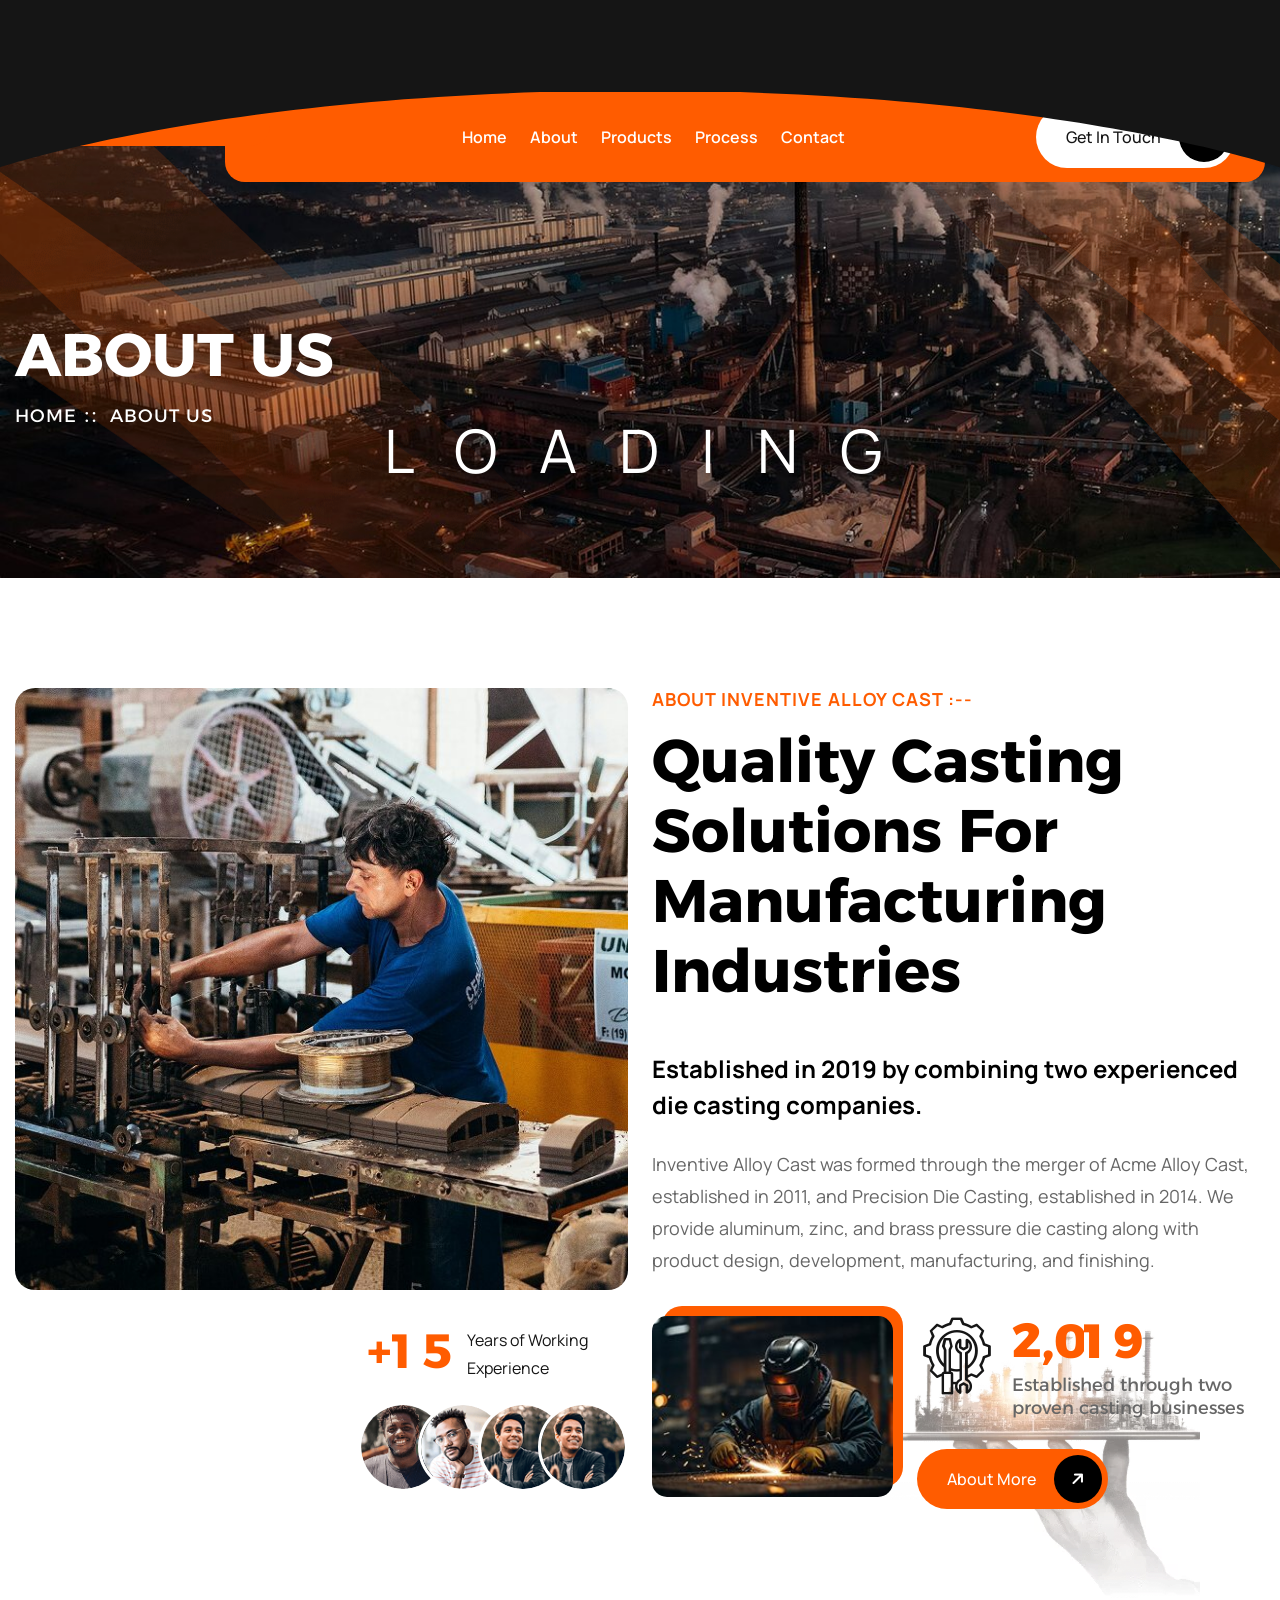
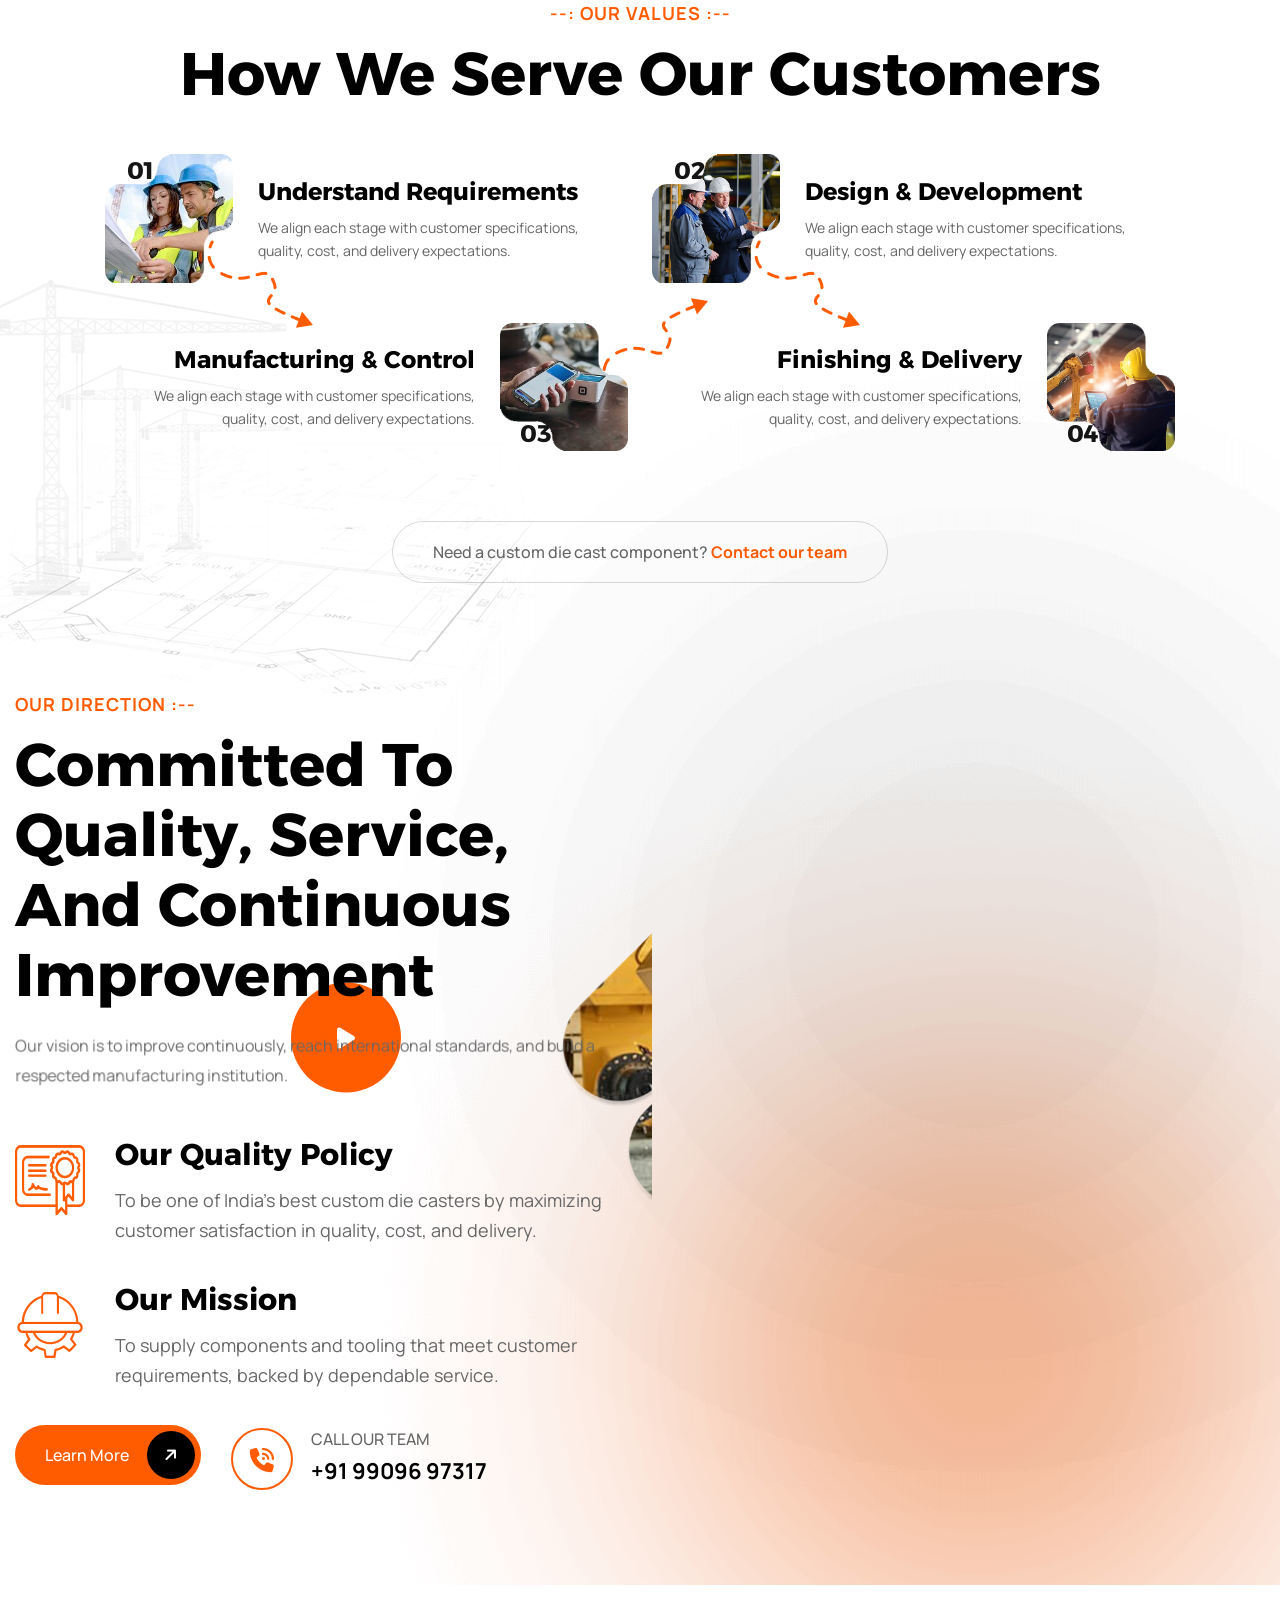
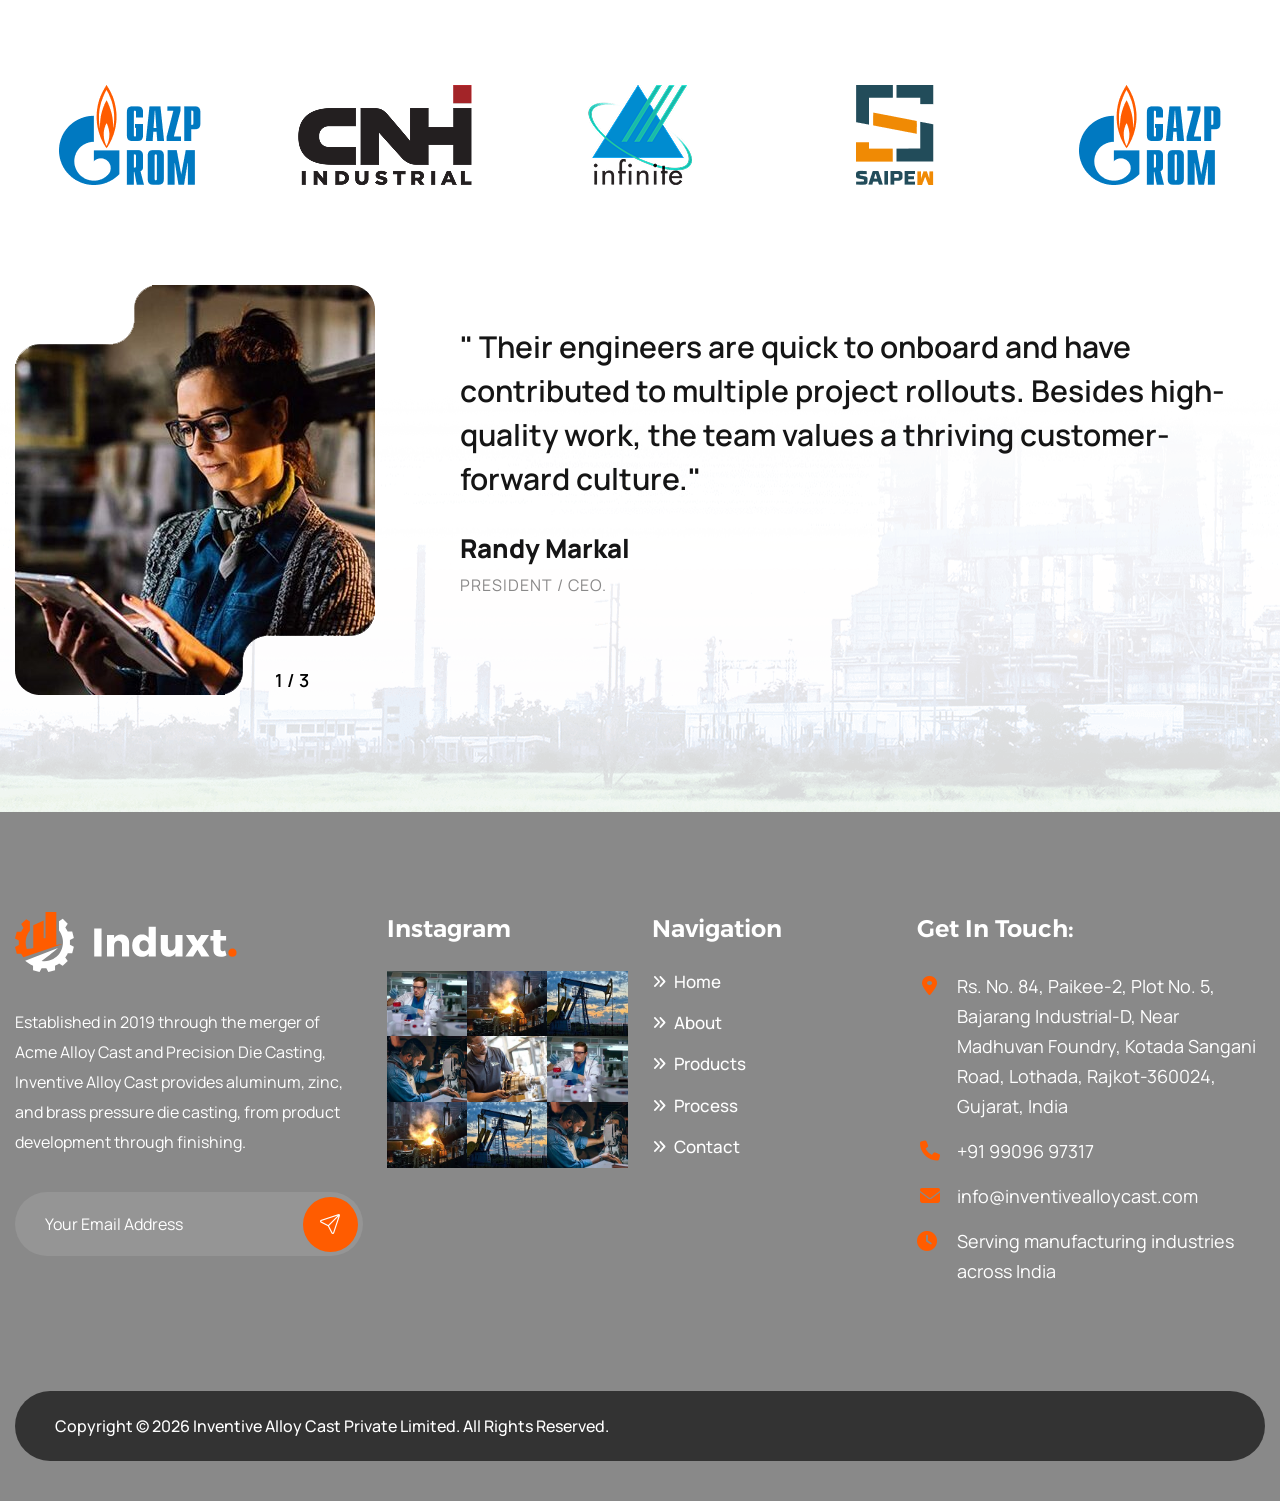
==== commit a0073734: "content change" ====
--- a/about.html
+++ b/about.html
@@ -4,7 +4,7 @@
 <!-- Mirrored from expert-themes.com/html/induxt/about.html by HTTrack Website Copier/3.x [XR&CO'2014], Sun, 30 Aug 2026 16:06:49 GMT -->
 <head>
 <meta charset="utf-8">
-<title>Induxt induxtry Business HTML-5 Template | About Us</title>
+<title>About Us | Inventive Alloy Cast</title>
 <!-- Stylesheets -->
 
 <link id="theme-color-file" href="assets/css/all.css" rel="stylesheet">
@@ -56,8 +56,8 @@
 				<div class="inner-container">
 					<div class="d-flex justify-content-between align-items-center flex-wrap">
 						<ul class="header-info_list">
-							<li><span>Email : </span> <a href="#">support.induxt@gmail.com</a></li>
-							<li><span>Call : </span> <a href="tel:+12-345-6789-0">+12 345 6789 0</a></li>
+							<li><span>Email : </span> <a href="mailto:info@inventivealloycast.com">info@inventivealloycast.com</a></li>
+							<li><span>Call : </span> <a href="tel:+919909697317">+91 99096 97317</a></li>
 						</ul>
 						<!-- Social Box -->
 						<div class="social-box">
@@ -80,7 +80,7 @@
 
 						<!-- Logo Box -->
 						<div class="logo-box">
-							<div class="logo"><a href="index.html"><img src="assets/images/logo3.svg" alt="" title="induxt"></a></div>
+							<div class="logo"><a href="index.html"><img src="assets/images/logo3.svg" alt="" title="Inventive Alloy Cast"></a></div>
 						</div>
 
 						<div class="nav-outer d-flex flex-wrap">
@@ -98,7 +98,7 @@
 										<li><a href="index.html">Home</a></li>
 										<li class="current"><a href="about.html">About</a></li>
 										<li><a href="products.html">Products</a></li>
-										<li><a href="blog.html">Blog</a></li>
+										<li><a href="blog.html">Process</a></li>
 										<li><a href="contact.html">Contact</a></li>
 									</ul>
 								</div>
@@ -176,7 +176,7 @@
 							<img src="assets/images/resource/about-2.jpg" alt= "" />
 						</div>
 						<div class="about-one_experiance">
-							<div class="about-one_experiance-count">+<span class="odometer" data-count="35"></span></div>
+							<div class="about-one_experiance-count">+<span class="odometer" data-count="15"></span></div>
 							Years of Working <br> Experience
 						</div>
 						<ul class="about-one_authors">
@@ -192,11 +192,11 @@
 					<div class="about-one_content-outer">
 						<!-- Sec Title -->
 						<div class="sec-title title-anim">
-							<div class="sec-title_title">Innovative Production Techniques :--</div>
-							<h2 class="sec-title_heading">Creative Features From Production induxtrial Around The World</h2>
-						</div>
-						<div class="about-one_bold">Welcome to induxtrie, a leading induxtry innovator with a rich history of excellence.</div>
-						<div class="about-one_text">Our long history of family ownership has provided financial reassurance, business continuity and stability. It has also created firm foundations from which to promote British design</div>
+							<div class="sec-title_title">About Inventive Alloy Cast :--</div>
+							<h2 class="sec-title_heading">Quality Casting Solutions for Manufacturing Industries</h2>
+						</div>
+						<div class="about-one_bold">Established in 2019 by combining two experienced die casting companies.</div>
+						<div class="about-one_text">Inventive Alloy Cast was formed through the merger of Acme Alloy Cast, established in 2011, and Precision Die Casting, established in 2014. We provide aluminum, zinc, and brass pressure die casting along with product design, development, manufacturing, and finishing.</div>
 						<div class="row clearfix">
 							<!-- Column -->
 							<div class="column col-lg-5 col-md-4 col-sm-12">
@@ -208,8 +208,8 @@
 							<div class="column col-lg-7 col-md-8 col-sm-12">
 								<div class="about-one_count">
 									<div class="icon flaticon-equipment"></div>
-									<div class="count"><span class="odometer" data-count="6154"></span></div>
-									Project Completed ir Last 7 Years
+									<div class="count"><span class="odometer" data-count="2019"></span></div>
+									Established through two proven casting businesses
 								</div>
 								<!-- Button Box -->
 								<div class="about-one_btn">
@@ -235,8 +235,8 @@
 		<div class="auto-container">
 			<!-- Sec Title -->
 			<div class="sec-title centered title-anim">
-				<div class="sec-title_title">--: Work Process :--</div>
-				<h2 class="sec-title_heading">Easy Steps Start!</h2>
+				<div class="sec-title_title">--: Our Values :--</div>
+				<h2 class="sec-title_heading">How We Serve Our Customers</h2>
 			</div>
 			<div class="row clearfix">
 
@@ -248,8 +248,8 @@
 							<img src="assets/images/resource/process-1.jpg" alt="" />
 						</div>
 						<div class="process-block_one-content">
-							<h4 class="process-block_one-title">Analysis Client’s Needs</h4>
-							<div class="process-block_one-text">Make understand what you need.</div>
+							<h4 class="process-block_one-title">Understand Requirements</h4>
+							<div class="process-block_one-text">We align each stage with customer specifications, quality, cost, and delivery expectations.</div>
 						</div>
 					</div>
 				</div>
@@ -262,8 +262,8 @@
 							<img src="assets/images/resource/process-2.jpg" alt="" />
 						</div>
 						<div class="process-block_one-content">
-							<h4 class="process-block_one-title">You Get Payment</h4>
-							<div class="process-block_one-text">Make understand what you need.</div>
+							<h4 class="process-block_one-title">Design & Development</h4>
+							<div class="process-block_one-text">We align each stage with customer specifications, quality, cost, and delivery expectations.</div>
 						</div>
 					</div>
 				</div>
@@ -276,8 +276,8 @@
 							<img src="assets/images/resource/process-3.jpg" alt="" />
 						</div>
 						<div class="process-block_one-content">
-							<h4 class="process-block_one-title">Discuss About Budget</h4>
-							<div class="process-block_one-text">Make understand what you need.</div>
+							<h4 class="process-block_one-title">Manufacturing & Control</h4>
+							<div class="process-block_one-text">We align each stage with customer specifications, quality, cost, and delivery expectations.</div>
 						</div>
 					</div>
 				</div>
@@ -290,8 +290,8 @@
 							<img src="assets/images/resource/process-4.jpg" alt="" />
 						</div>
 						<div class="process-block_one-content">
-							<h4 class="process-block_one-title">Let’s Make Solutions!</h4>
-							<div class="process-block_one-text">Make understand what you need.</div>
+							<h4 class="process-block_one-title">Finishing & Delivery</h4>
+							<div class="process-block_one-text">We align each stage with customer specifications, quality, cost, and delivery expectations.</div>
 						</div>
 					</div>
 				</div>
@@ -299,7 +299,7 @@
 			</div>
 
 			<div class="lower-box text-center">
-				<div class="text">Want to see our professional experience. <a href="#">Click here to View More</a></div>
+				<div class="text">Need a custom die cast component? <a href="contact.html">Contact our team</a></div>
 			</div>
 
 		</div>
@@ -318,17 +318,17 @@
 					<div class="choose-one_title-outer">
 						<!-- Sec Title -->
 						<div class="sec-title title-anim">
-							<div class="sec-title_title">Why Choose induxt :--</div>
-							<h2 class="sec-title_heading">Always Powering Your Business For Over 30 Years</h2>
-							<div class="sec-title_text">We work internationally, leveraging our expertise in more than 20 countries by working from our offices in Florida (FL), Argentina, Uruguay, and Paraguay.</div>
+							<div class="sec-title_title">Our Direction :--</div>
+							<h2 class="sec-title_heading">Committed to Quality, Service, and Continuous Improvement</h2>
+							<div class="sec-title_text">Our vision is to improve continuously, reach international standards, and build a respected manufacturing institution.</div>
 						</div>
 
 						<!-- Choose Block One -->
 						<div class="choose-block_one">
 							<div class="choose-block_one-inner">
 								<div class="choose-block_one-icon trans-500 flaticon-certificate-1"></div>
-								<h3 class="choose-block_one-title">We're Certified Company</h3>
-								Stands as a multidimensional force of progress with a passion for precision and a commitment to quality
+								<h3 class="choose-block_one-title">Our Quality Policy</h3>
+								To be one of India’s best custom die casters by maximizing customer satisfaction in quality, cost, and delivery.
 							</div>
 						</div>
 
@@ -336,8 +336,8 @@
 						<div class="choose-block_one">
 							<div class="choose-block_one-inner">
 								<div class="choose-block_one-icon trans-500 flaticon-helmet"></div>
-								<h3 class="choose-block_one-title">We Are Bring Quality Services</h3>
-								Stands as a multidimensional force of progress with a passion for precision and a commitment to quality
+								<h3 class="choose-block_one-title">Our Mission</h3>
+								To supply components and tooling that meet customer requirements, backed by dependable service.
 							</div>
 						</div>
 
@@ -356,8 +356,8 @@
 							<!-- Phone Box -->
 							<div class="choose-phone_box">
 								<span class="icon fa-classic fa-solid fa-phone-volume"></span>
-								<i>Call us (toll free)</i>
-								<a href="tel:+1-333-4444-55">+1 (333) 4444 55</a>
+								<i>Call our team</i>
+								<a href="tel:+919909697317">+91 99096 97317</a>
 							</div>
 
 						</div>
@@ -574,7 +574,7 @@
 							<div class="main-footer_column col-lg-7 col-md-6 col-sm-12">
 								<div class="logo-widget">
 									<div class="main-footer_logo"><a href="index.html"><img src="assets/images/logo2.svg" alt="" title=""></a></div>
-									<div class="main-footer_text">Maximize your operational efficiency with our comprehensive induxtrial service. Our team of experts offers top-tier maintenance, timely repairs, and tailored solutions to meet your unique needs. </div>
+									<div class="main-footer_text">Established in 2019 through the merger of Acme Alloy Cast and Precision Die Casting, Inventive Alloy Cast provides aluminum, zinc, and brass pressure die casting, from product development through finishing.</div>
 									<div class="newsletter-box">
 										<form method="post" action="https://expert-themes.com/html/induxt/contact.html">
 											<div class="form-group">
@@ -682,7 +682,7 @@
 										<li><a href="index.html">Home</a></li>
 										<li><a href="about.html">About</a></li>
 										<li><a href="products.html">Products</a></li>
-										<li><a href="blog.html">Blog</a></li>
+										<li><a href="blog.html">Process</a></li>
 										<li><a href="contact.html">Contact</a></li>
 									</ul>
 
@@ -694,10 +694,10 @@
 								<div class="info-widget">
 									<h4 class="main-footer_widget-title">Get in Touch:</h4>
 									<ul class="footer-contact_list">
-										<li><span class="icon fas fa-map-marker-alt fa-fw"></span>1712 Down Street Monmouth Alex Junction, Florida 0852</li>
-										<li><span class="icon fas fa-phone fa-fw"></span>+(123) 456 789 00</li>
-										<li><span class="icon fas fa-envelope fa-fw"></span>info@example.com </li>
-										<li><span class="icon fa-classic fa-solid fa-clock"></span>Mon - Fri 8:30 - 17:30 <br> Sat - Sun off</li>
+										<li><span class="icon fas fa-map-marker-alt fa-fw"></span>Rs. No. 84, Paikee-2, Plot No. 5, Bajarang Industrial-D, Near Madhuvan Foundry, Kotada Sangani Road, Lothada, Rajkot-360024, Gujarat, India</li>
+										<li><span class="icon fas fa-phone fa-fw"></span>+91 99096 97317</li>
+										<li><span class="icon fas fa-envelope fa-fw"></span>info@inventivealloycast.com</li>
+										<li><span class="icon fa-classic fa-solid fa-clock"></span>Serving manufacturing industries across India</li>
 									</ul>
 
 								</div>
@@ -711,7 +711,7 @@
 				<div class="main-footer_bottom">
 				<div class="d-flex justify-content-between align-items-center flex-wrap">
 					<!-- Copyright -->
-					<div class="main-footer_copyright">Copyright &copy; 2026 - All rights Reserved By expert-themes</div>
+					<div class="main-footer_copyright">Copyright &copy; 2026 Inventive Alloy Cast Private Limited. All rights reserved.</div>
 				</div>
 			</div>
 
@@ -747,4 +747,4 @@
 </body>
 
 <!-- Mirrored from expert-themes.com/html/induxt/about.html by HTTrack Website Copier/3.x [XR&CO'2014], Sun, 30 Aug 2026 16:06:51 GMT -->
-</html>+</html>
--- a/assets/css/all.css
+++ b/assets/css/all.css
@@ -8791,7 +8791,7 @@
 	margin-bottom: 30px;
 	color: var(--white-color);
 	text-transform: capitalize;
-	
+	font-size: 70px;
 	transition: 1.3s cubic-bezier(0.5, 0.5, 0, 1);
     clip-path: polygon(0% 0%, 0% 0%, 0% 100%, 0% 100%);
 }
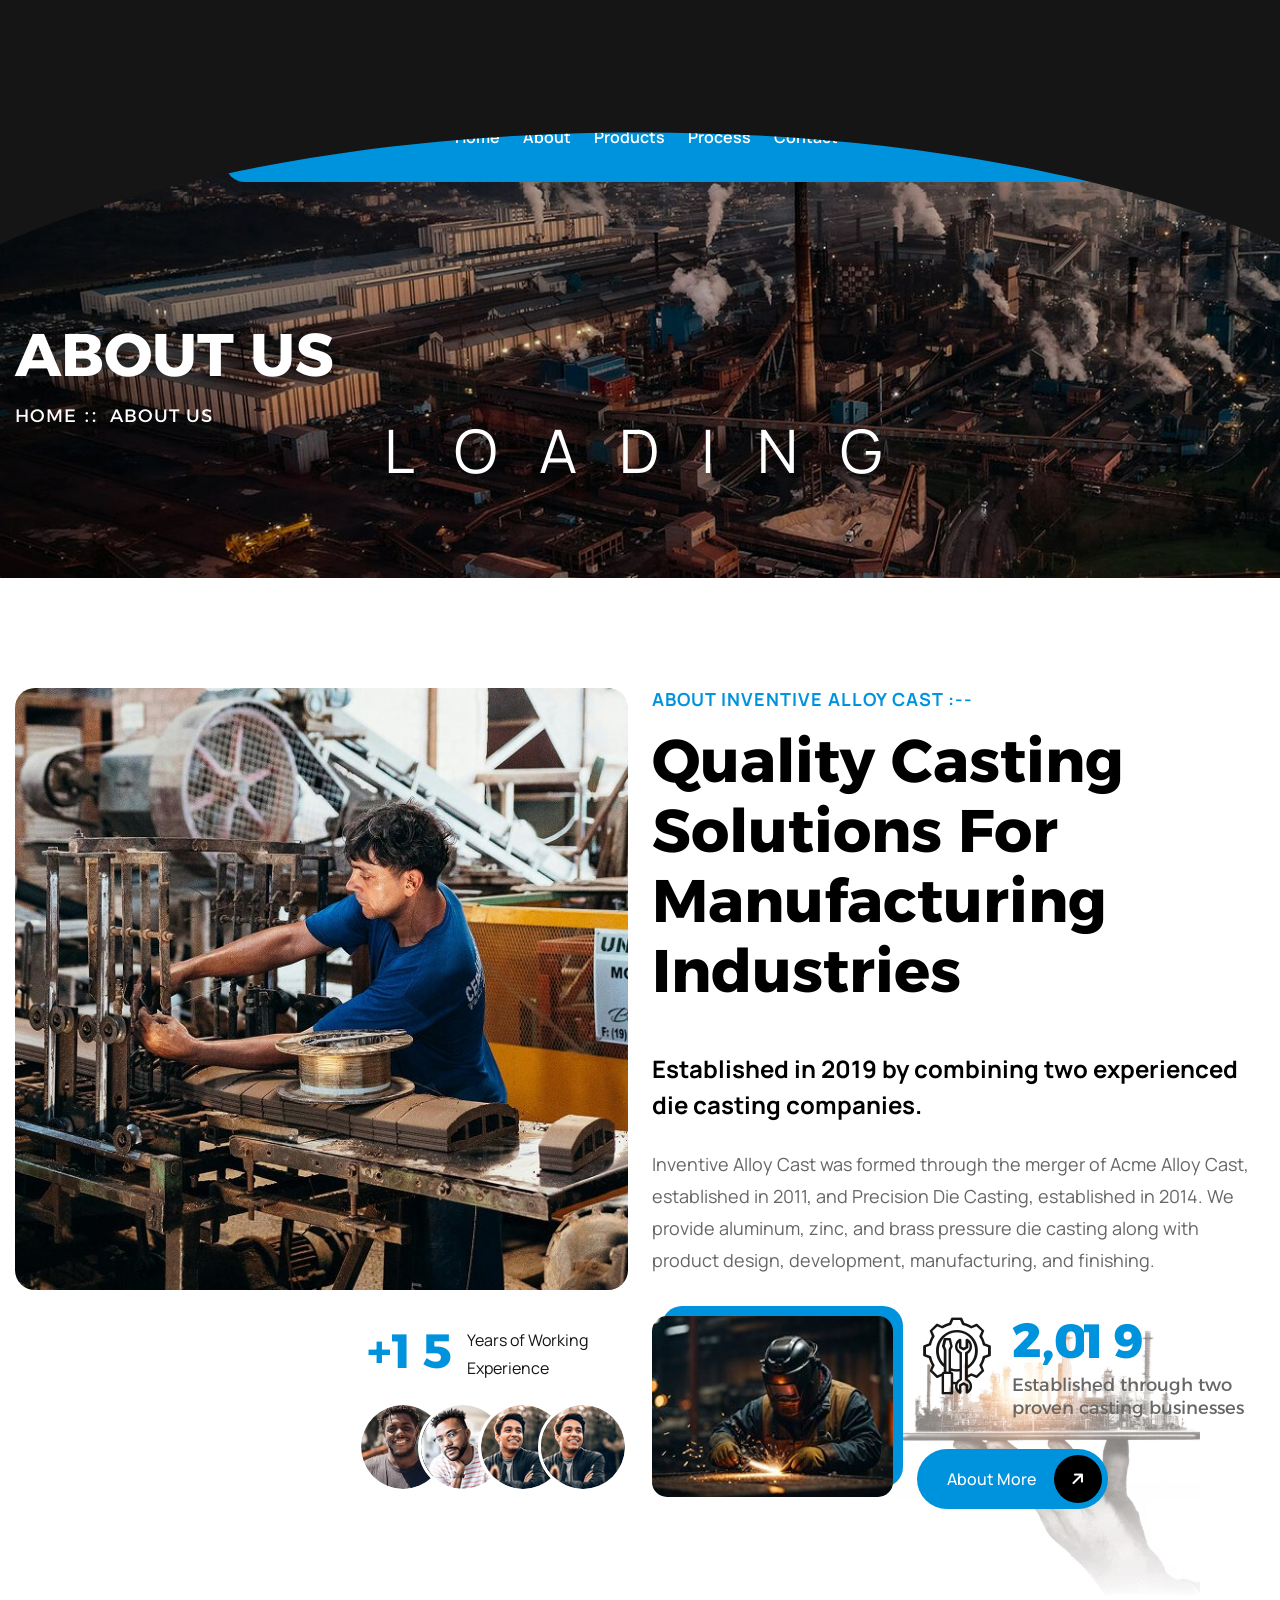
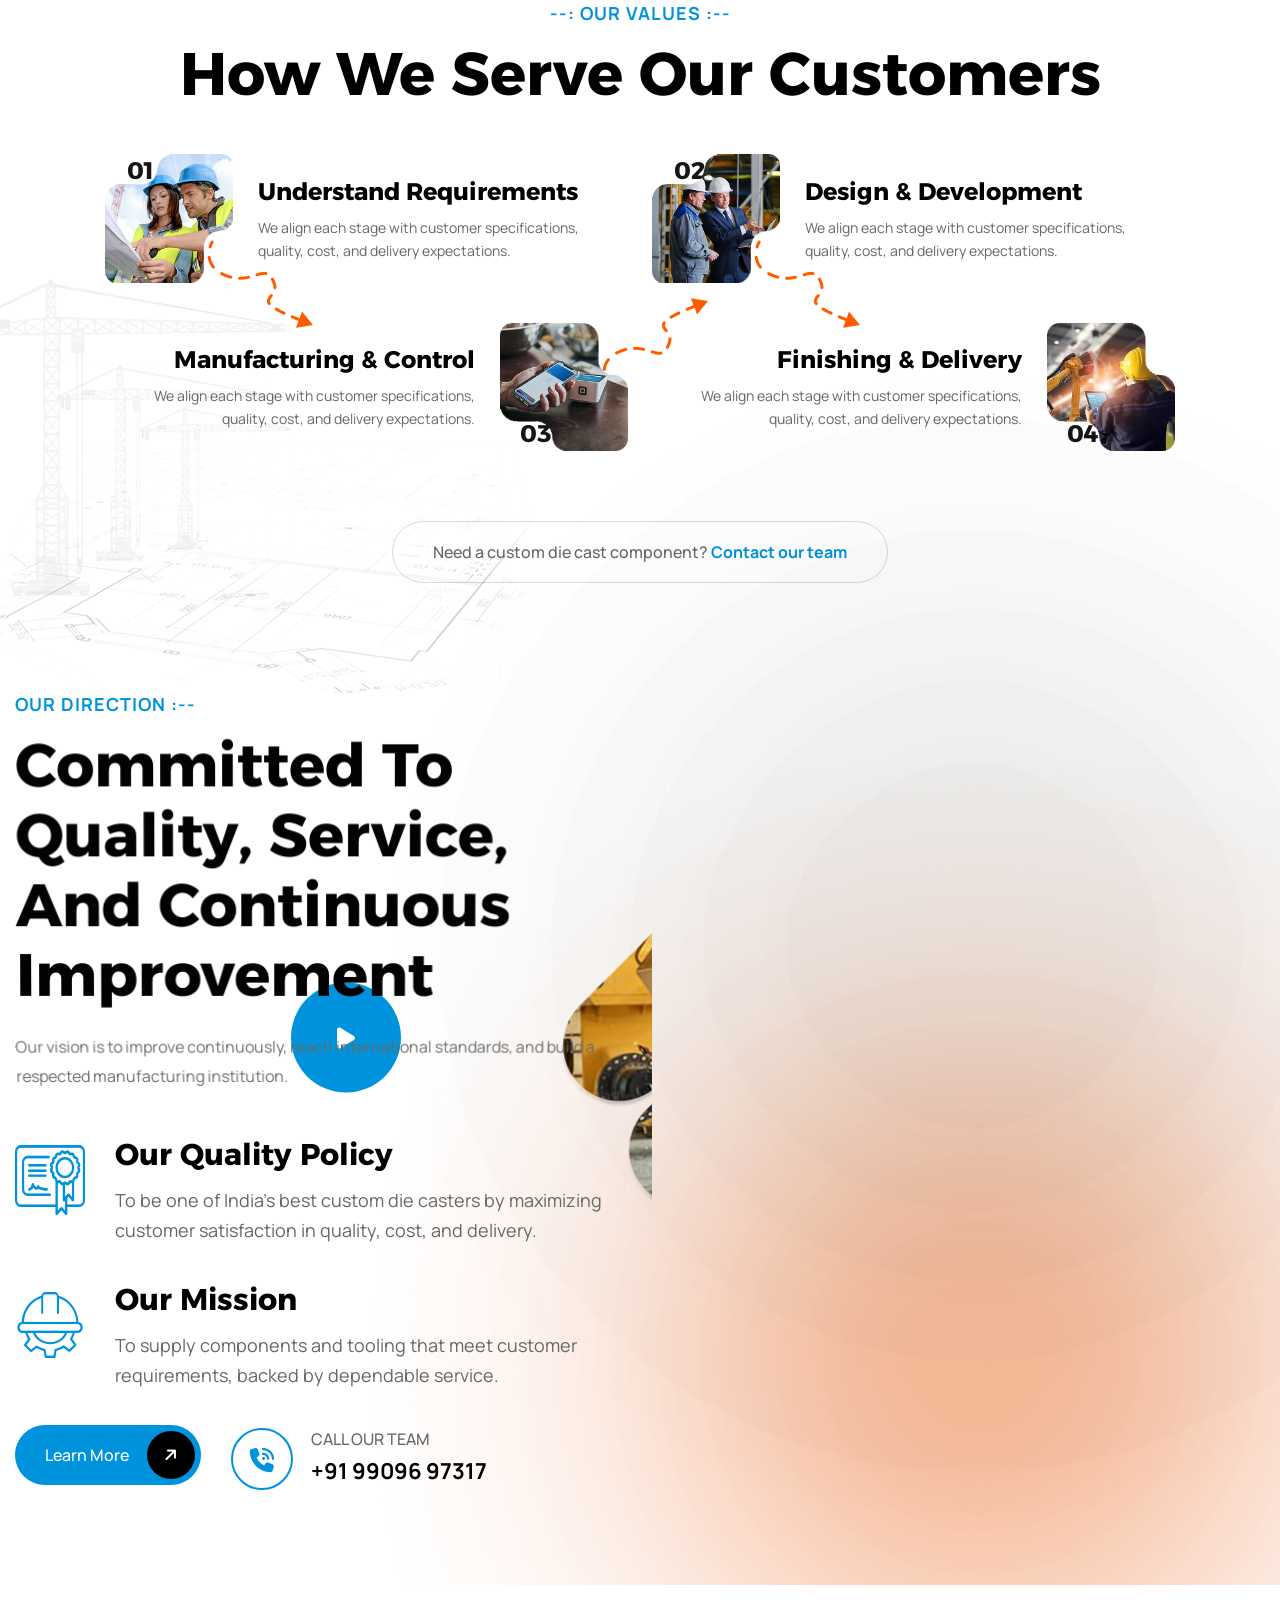
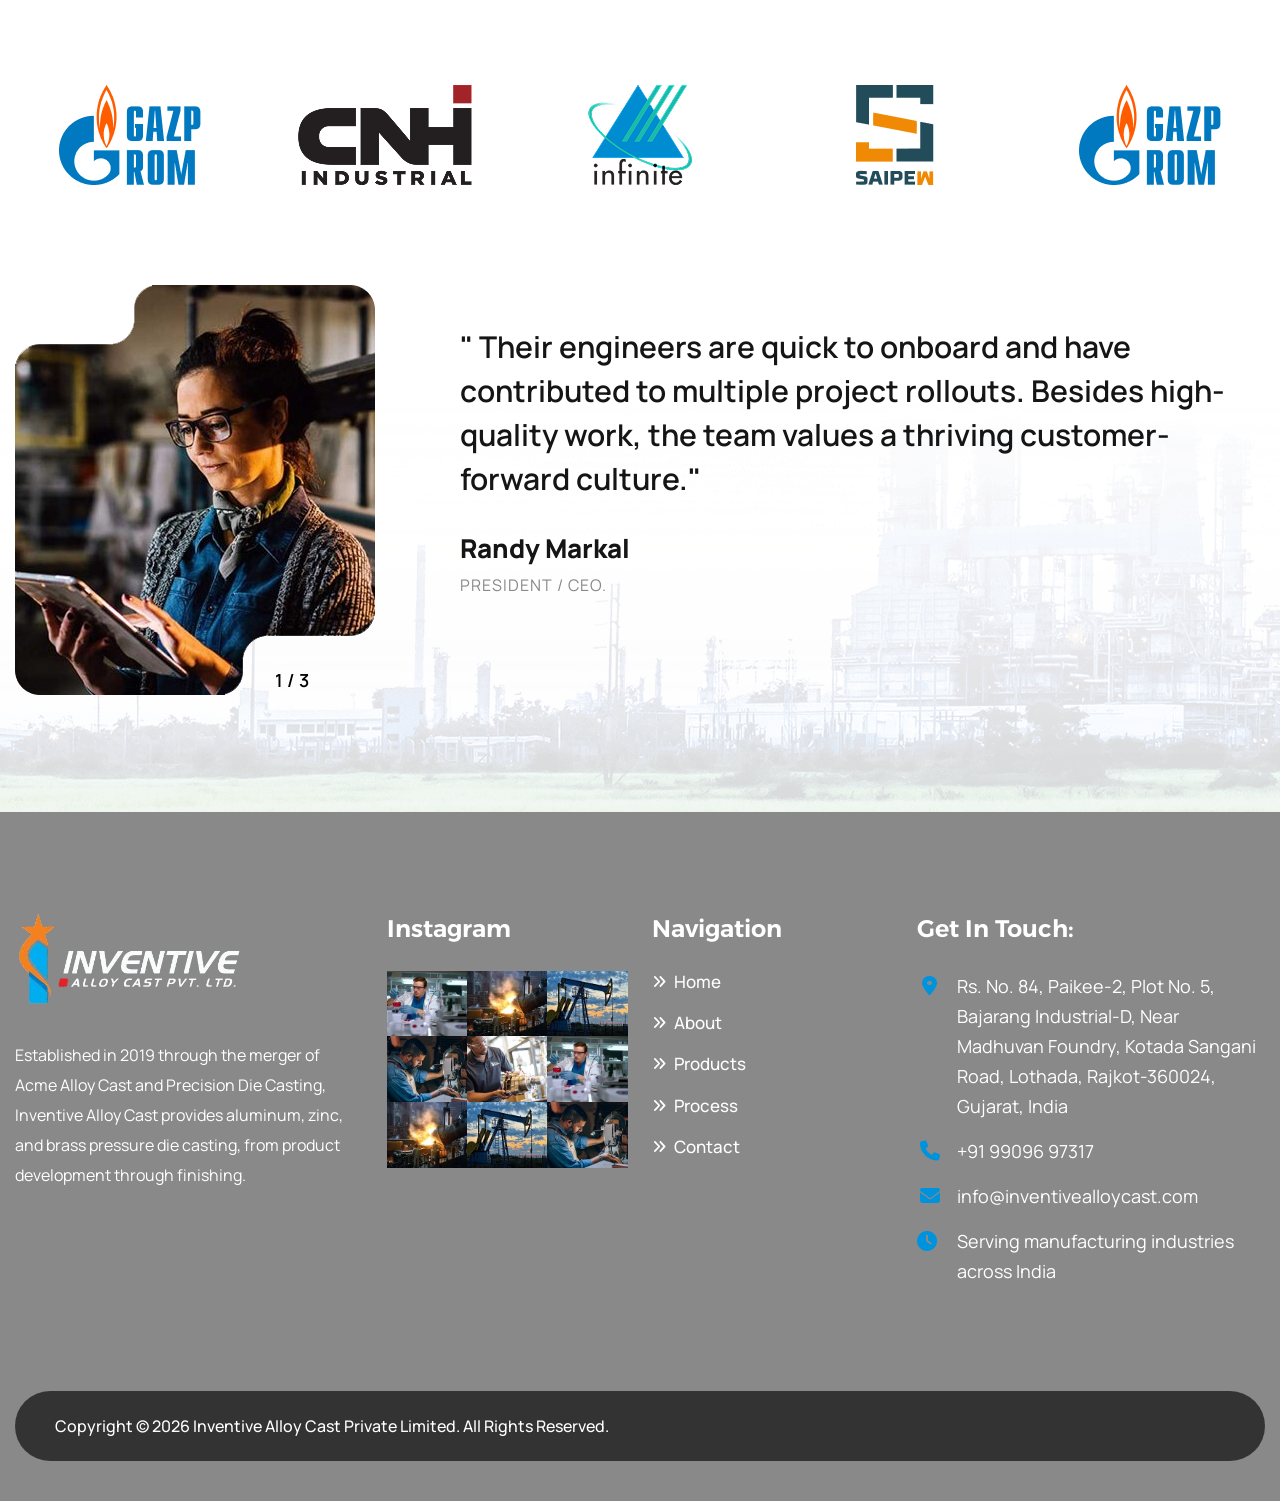
==== commit d2370c70: "theme changes" ====
--- a/about.html
+++ b/about.html
@@ -4,7 +4,7 @@
 <!-- Mirrored from expert-themes.com/html/induxt/about.html by HTTrack Website Copier/3.x [XR&CO'2014], Sun, 30 Aug 2026 16:06:49 GMT -->
 <head>
 <meta charset="utf-8">
-<title>About Us | Inventive Alloy Cast</title>
+<title>About Us | Inventive Alloy Cast</title>
 <!-- Stylesheets -->
 
 <link id="theme-color-file" href="assets/css/all.css" rel="stylesheet">
@@ -56,8 +56,8 @@
 				<div class="inner-container">
 					<div class="d-flex justify-content-between align-items-center flex-wrap">
 						<ul class="header-info_list">
-							<li><span>Email : </span> <a href="mailto:info@inventivealloycast.com">info@inventivealloycast.com</a></li>
-							<li><span>Call : </span> <a href="tel:+919909697317">+91 99096 97317</a></li>
+							<li><span>Email : </span> <a href="mailto:info@inventivealloycast.com">info@inventivealloycast.com</a></li>
+							<li><span>Call : </span> <a href="tel:+919909697317">+91 99096 97317</a></li>
 						</ul>
 						<!-- Social Box -->
 						<div class="social-box">
@@ -80,7 +80,7 @@
 
 						<!-- Logo Box -->
 						<div class="logo-box">
-							<div class="logo"><a href="index.html"><img src="assets/images/logo3.svg" alt="" title="Inventive Alloy Cast"></a></div>
+							<div class="logo"><a href="index.html"><img src="assets/images/inventive/logo.png" alt="Inventive Alloy Cast" title="Inventive Alloy Cast"></a></div>
 						</div>
 
 						<div class="nav-outer d-flex flex-wrap">
@@ -98,7 +98,7 @@
 										<li><a href="index.html">Home</a></li>
 										<li class="current"><a href="about.html">About</a></li>
 										<li><a href="products.html">Products</a></li>
-										<li><a href="blog.html">Process</a></li>
+										<li><a href="blog.html">Process</a></li>
 										<li><a href="contact.html">Contact</a></li>
 									</ul>
 								</div>
@@ -136,7 +136,7 @@
 			<div class="close-btn"><span class="icon fa-xmark"></span></div>
 
 			<nav class="menu-box">
-				<div class="nav-logo"><a href="index.html"><img src="assets/images/mobile-logo.svg" alt="" title=""></a></div>
+				<div class="nav-logo"><a href="index.html"><img src="assets/images/inventive/logo.png" alt="Inventive Alloy Cast" title="Inventive Alloy Cast"></a></div>
 				<div class="menu-outer"><!--Here Menu Will Come Automatically Via Javascript / Same Menu as in Header--></div>
 			</nav>
 		</div>
@@ -147,8 +147,7 @@
 
 	<!-- Page Title -->
     <section class="page-title" style="background-image:url(assets/images/background/4.jpg)">
-		<div class="pattern-1" style="background-image:url(assets/images/background/pattern-3.png)"></div>
-		<div class="pattern-2" style="background-image:url(assets/images/background/pattern-4.png)"></div>
+		
         <div class="auto-container">
 			<h2>About us</h2>
 			<ul class="bread-crumb clearfix">
@@ -176,7 +175,7 @@
 							<img src="assets/images/resource/about-2.jpg" alt= "" />
 						</div>
 						<div class="about-one_experiance">
-							<div class="about-one_experiance-count">+<span class="odometer" data-count="15"></span></div>
+							<div class="about-one_experiance-count">+<span class="odometer" data-count="15"></span></div>
 							Years of Working <br> Experience
 						</div>
 						<ul class="about-one_authors">
@@ -192,11 +191,11 @@
 					<div class="about-one_content-outer">
 						<!-- Sec Title -->
 						<div class="sec-title title-anim">
-							<div class="sec-title_title">About Inventive Alloy Cast :--</div>
-							<h2 class="sec-title_heading">Quality Casting Solutions for Manufacturing Industries</h2>
-						</div>
-						<div class="about-one_bold">Established in 2019 by combining two experienced die casting companies.</div>
-						<div class="about-one_text">Inventive Alloy Cast was formed through the merger of Acme Alloy Cast, established in 2011, and Precision Die Casting, established in 2014. We provide aluminum, zinc, and brass pressure die casting along with product design, development, manufacturing, and finishing.</div>
+							<div class="sec-title_title">About Inventive Alloy Cast :--</div>
+							<h2 class="sec-title_heading">Quality Casting Solutions for Manufacturing Industries</h2>
+						</div>
+						<div class="about-one_bold">Established in 2019 by combining two experienced die casting companies.</div>
+						<div class="about-one_text">Inventive Alloy Cast was formed through the merger of Acme Alloy Cast, established in 2011, and Precision Die Casting, established in 2014. We provide aluminum, zinc, and brass pressure die casting along with product design, development, manufacturing, and finishing.</div>
 						<div class="row clearfix">
 							<!-- Column -->
 							<div class="column col-lg-5 col-md-4 col-sm-12">
@@ -208,8 +207,8 @@
 							<div class="column col-lg-7 col-md-8 col-sm-12">
 								<div class="about-one_count">
 									<div class="icon flaticon-equipment"></div>
-									<div class="count"><span class="odometer" data-count="2019"></span></div>
-									Established through two proven casting businesses
+									<div class="count"><span class="odometer" data-count="2019"></span></div>
+									Established through two proven casting businesses
 								</div>
 								<!-- Button Box -->
 								<div class="about-one_btn">
@@ -235,8 +234,8 @@
 		<div class="auto-container">
 			<!-- Sec Title -->
 			<div class="sec-title centered title-anim">
-				<div class="sec-title_title">--: Our Values :--</div>
-				<h2 class="sec-title_heading">How We Serve Our Customers</h2>
+				<div class="sec-title_title">--: Our Values :--</div>
+				<h2 class="sec-title_heading">How We Serve Our Customers</h2>
 			</div>
 			<div class="row clearfix">
 
@@ -248,8 +247,8 @@
 							<img src="assets/images/resource/process-1.jpg" alt="" />
 						</div>
 						<div class="process-block_one-content">
-							<h4 class="process-block_one-title">Understand Requirements</h4>
-							<div class="process-block_one-text">We align each stage with customer specifications, quality, cost, and delivery expectations.</div>
+							<h4 class="process-block_one-title">Understand Requirements</h4>
+							<div class="process-block_one-text">We align each stage with customer specifications, quality, cost, and delivery expectations.</div>
 						</div>
 					</div>
 				</div>
@@ -262,8 +261,8 @@
 							<img src="assets/images/resource/process-2.jpg" alt="" />
 						</div>
 						<div class="process-block_one-content">
-							<h4 class="process-block_one-title">Design & Development</h4>
-							<div class="process-block_one-text">We align each stage with customer specifications, quality, cost, and delivery expectations.</div>
+							<h4 class="process-block_one-title">Design & Development</h4>
+							<div class="process-block_one-text">We align each stage with customer specifications, quality, cost, and delivery expectations.</div>
 						</div>
 					</div>
 				</div>
@@ -276,8 +275,8 @@
 							<img src="assets/images/resource/process-3.jpg" alt="" />
 						</div>
 						<div class="process-block_one-content">
-							<h4 class="process-block_one-title">Manufacturing & Control</h4>
-							<div class="process-block_one-text">We align each stage with customer specifications, quality, cost, and delivery expectations.</div>
+							<h4 class="process-block_one-title">Manufacturing & Control</h4>
+							<div class="process-block_one-text">We align each stage with customer specifications, quality, cost, and delivery expectations.</div>
 						</div>
 					</div>
 				</div>
@@ -290,8 +289,8 @@
 							<img src="assets/images/resource/process-4.jpg" alt="" />
 						</div>
 						<div class="process-block_one-content">
-							<h4 class="process-block_one-title">Finishing & Delivery</h4>
-							<div class="process-block_one-text">We align each stage with customer specifications, quality, cost, and delivery expectations.</div>
+							<h4 class="process-block_one-title">Finishing & Delivery</h4>
+							<div class="process-block_one-text">We align each stage with customer specifications, quality, cost, and delivery expectations.</div>
 						</div>
 					</div>
 				</div>
@@ -299,7 +298,7 @@
 			</div>
 
 			<div class="lower-box text-center">
-				<div class="text">Need a custom die cast component? <a href="contact.html">Contact our team</a></div>
+				<div class="text">Need a custom die cast component? <a href="contact.html">Contact our team</a></div>
 			</div>
 
 		</div>
@@ -318,17 +317,17 @@
 					<div class="choose-one_title-outer">
 						<!-- Sec Title -->
 						<div class="sec-title title-anim">
-							<div class="sec-title_title">Our Direction :--</div>
-							<h2 class="sec-title_heading">Committed to Quality, Service, and Continuous Improvement</h2>
-							<div class="sec-title_text">Our vision is to improve continuously, reach international standards, and build a respected manufacturing institution.</div>
+							<div class="sec-title_title">Our Direction :--</div>
+							<h2 class="sec-title_heading">Committed to Quality, Service, and Continuous Improvement</h2>
+							<div class="sec-title_text">Our vision is to improve continuously, reach international standards, and build a respected manufacturing institution.</div>
 						</div>
 
 						<!-- Choose Block One -->
 						<div class="choose-block_one">
 							<div class="choose-block_one-inner">
 								<div class="choose-block_one-icon trans-500 flaticon-certificate-1"></div>
-								<h3 class="choose-block_one-title">Our Quality Policy</h3>
-								To be one of India’s best custom die casters by maximizing customer satisfaction in quality, cost, and delivery.
+								<h3 class="choose-block_one-title">Our Quality Policy</h3>
+								To be one of India’s best custom die casters by maximizing customer satisfaction in quality, cost, and delivery.
 							</div>
 						</div>
 
@@ -336,8 +335,8 @@
 						<div class="choose-block_one">
 							<div class="choose-block_one-inner">
 								<div class="choose-block_one-icon trans-500 flaticon-helmet"></div>
-								<h3 class="choose-block_one-title">Our Mission</h3>
-								To supply components and tooling that meet customer requirements, backed by dependable service.
+								<h3 class="choose-block_one-title">Our Mission</h3>
+								To supply components and tooling that meet customer requirements, backed by dependable service.
 							</div>
 						</div>
 
@@ -356,8 +355,8 @@
 							<!-- Phone Box -->
 							<div class="choose-phone_box">
 								<span class="icon fa-classic fa-solid fa-phone-volume"></span>
-								<i>Call our team</i>
-								<a href="tel:+919909697317">+91 99096 97317</a>
+								<i>Call our team</i>
+								<a href="tel:+919909697317">+91 99096 97317</a>
 							</div>
 
 						</div>
@@ -573,16 +572,8 @@
 							<!-- Footer Column -->
 							<div class="main-footer_column col-lg-7 col-md-6 col-sm-12">
 								<div class="logo-widget">
-									<div class="main-footer_logo"><a href="index.html"><img src="assets/images/logo2.svg" alt="" title=""></a></div>
-									<div class="main-footer_text">Established in 2019 through the merger of Acme Alloy Cast and Precision Die Casting, Inventive Alloy Cast provides aluminum, zinc, and brass pressure die casting, from product development through finishing.</div>
-									<div class="newsletter-box">
-										<form method="post" action="https://expert-themes.com/html/induxt/contact.html">
-											<div class="form-group">
-												<input type="email" name="search-field" value="" placeholder="Your Email Address" required>
-												<button type="submit" class="theme-btn flaticon-send"></button>
-											</div>
-										</form>
-									</div>
+									<div class="main-footer_logo"><a href="index.html"><img src="assets/images/inventive/white-logo.png" alt="Inventive Alloy Cast" title="Inventive Alloy Cast"></a></div>
+									<div class="main-footer_text">Established in 2019 through the merger of Acme Alloy Cast and Precision Die Casting, Inventive Alloy Cast provides aluminum, zinc, and brass pressure die casting, from product development through finishing.</div>
 								</div>
 							</div>
 
@@ -682,7 +673,7 @@
 										<li><a href="index.html">Home</a></li>
 										<li><a href="about.html">About</a></li>
 										<li><a href="products.html">Products</a></li>
-										<li><a href="blog.html">Process</a></li>
+										<li><a href="blog.html">Process</a></li>
 										<li><a href="contact.html">Contact</a></li>
 									</ul>
 
@@ -694,10 +685,10 @@
 								<div class="info-widget">
 									<h4 class="main-footer_widget-title">Get in Touch:</h4>
 									<ul class="footer-contact_list">
-										<li><span class="icon fas fa-map-marker-alt fa-fw"></span>Rs. No. 84, Paikee-2, Plot No. 5, Bajarang Industrial-D, Near Madhuvan Foundry, Kotada Sangani Road, Lothada, Rajkot-360024, Gujarat, India</li>
-										<li><span class="icon fas fa-phone fa-fw"></span>+91 99096 97317</li>
-										<li><span class="icon fas fa-envelope fa-fw"></span>info@inventivealloycast.com</li>
-										<li><span class="icon fa-classic fa-solid fa-clock"></span>Serving manufacturing industries across India</li>
+										<li><span class="icon fas fa-map-marker-alt fa-fw"></span>Rs. No. 84, Paikee-2, Plot No. 5, Bajarang Industrial-D, Near Madhuvan Foundry, Kotada Sangani Road, Lothada, Rajkot-360024, Gujarat, India</li>
+										<li><span class="icon fas fa-phone fa-fw"></span>+91 99096 97317</li>
+										<li><span class="icon fas fa-envelope fa-fw"></span>info@inventivealloycast.com</li>
+										<li><span class="icon fa-classic fa-solid fa-clock"></span>Serving manufacturing industries across India</li>
 									</ul>
 
 								</div>
@@ -711,7 +702,7 @@
 				<div class="main-footer_bottom">
 				<div class="d-flex justify-content-between align-items-center flex-wrap">
 					<!-- Copyright -->
-					<div class="main-footer_copyright">Copyright &copy; 2026 Inventive Alloy Cast Private Limited. All rights reserved.</div>
+					<div class="main-footer_copyright">Copyright &copy; 2026 Inventive Alloy Cast Private Limited. All rights reserved.</div>
 				</div>
 			</div>
 
@@ -747,4 +738,4 @@
 </body>
 
 <!-- Mirrored from expert-themes.com/html/induxt/about.html by HTTrack Website Copier/3.x [XR&CO'2014], Sun, 30 Aug 2026 16:06:51 GMT -->
-</html>
+</html>
--- a/assets/css/all.css
+++ b/assets/css/all.css
@@ -78,9 +78,13 @@
 
 :root {
 	
-	/* #ff5c00 in decimal RGB */
-	--main-color: rgb(255,92,0);
-	--main-color-rgb:255,92,0;
+	/* Inventive Alloy Cast brand blue: #0093DD */
+	--main-color: rgb(0,147,221);
+	--main-color-rgb:0,147,221;
+	
+	/* Inventive Alloy Cast brand gold: #EE9B11 */
+	--accent-color: rgb(238,155,17);
+	--accent-color-rgb:238,155,17;
 	
 	/* #151515 in decimal RGB */
 	--color-two: rgb(21,21,21);
@@ -7369,7 +7373,6 @@
 	margin-right:35px;
 }
 
-.rtl .slider-three_lower:before,
 .rtl .testimonial-two .content-outer:after,
 .rtl .testimonial-two .content-outer:before,
 .rtl .about-one_image-two{
@@ -8868,17 +8871,6 @@
 
 .slider-three_lower{
 	position:relative;
-}
-
-.slider-three_lower:before{
-	position:absolute;
-	content:'';
-	right: -120px;
-	bottom:90px;
-	width: 183px;
-	height: 153px;
-	background:url(../images/main-slider/arrow.png);
-	background-repeat: no-repeat;
 }
 
 .slider-three_big-title{
@@ -29721,4 +29713,46 @@
 	/* --main-color: rgb(255,149,0); */
 	/* --main-color-rgb:255,149,0; */
 	
-}+}
+
+/* Inventive Alloy Cast brand treatment */
+.header-style-three .header-top{
+	background-color:transparent;
+}
+
+.header-style-three .header-lower .logo-box .logo{
+	padding:12px 16px;
+	background-color:var(--main-color);
+}
+
+.header-style-three .header-lower .logo-box .logo img{
+	display:block;
+	width:210px;
+	max-height:78px;
+	height:auto;
+	object-fit:contain;
+	content:url(../images/inventive/white-logo.png);
+}
+
+.header-style-three.fixed-header .header-lower .logo-box .logo{
+	padding:8px 0px;
+	background-color:transparent;
+}
+
+.header-style-three.fixed-header .header-lower .logo-box .logo img{
+	content:url(../images/inventive/white-logo.png);
+}
+
+.mobile-menu .nav-logo{
+	background-color:var(--white-color);
+}
+
+.mobile-menu .nav-logo img{
+	width:220px;
+	height:auto;
+}
+
+.main-footer_logo img{
+	width:230px;
+	height:auto;
+}
